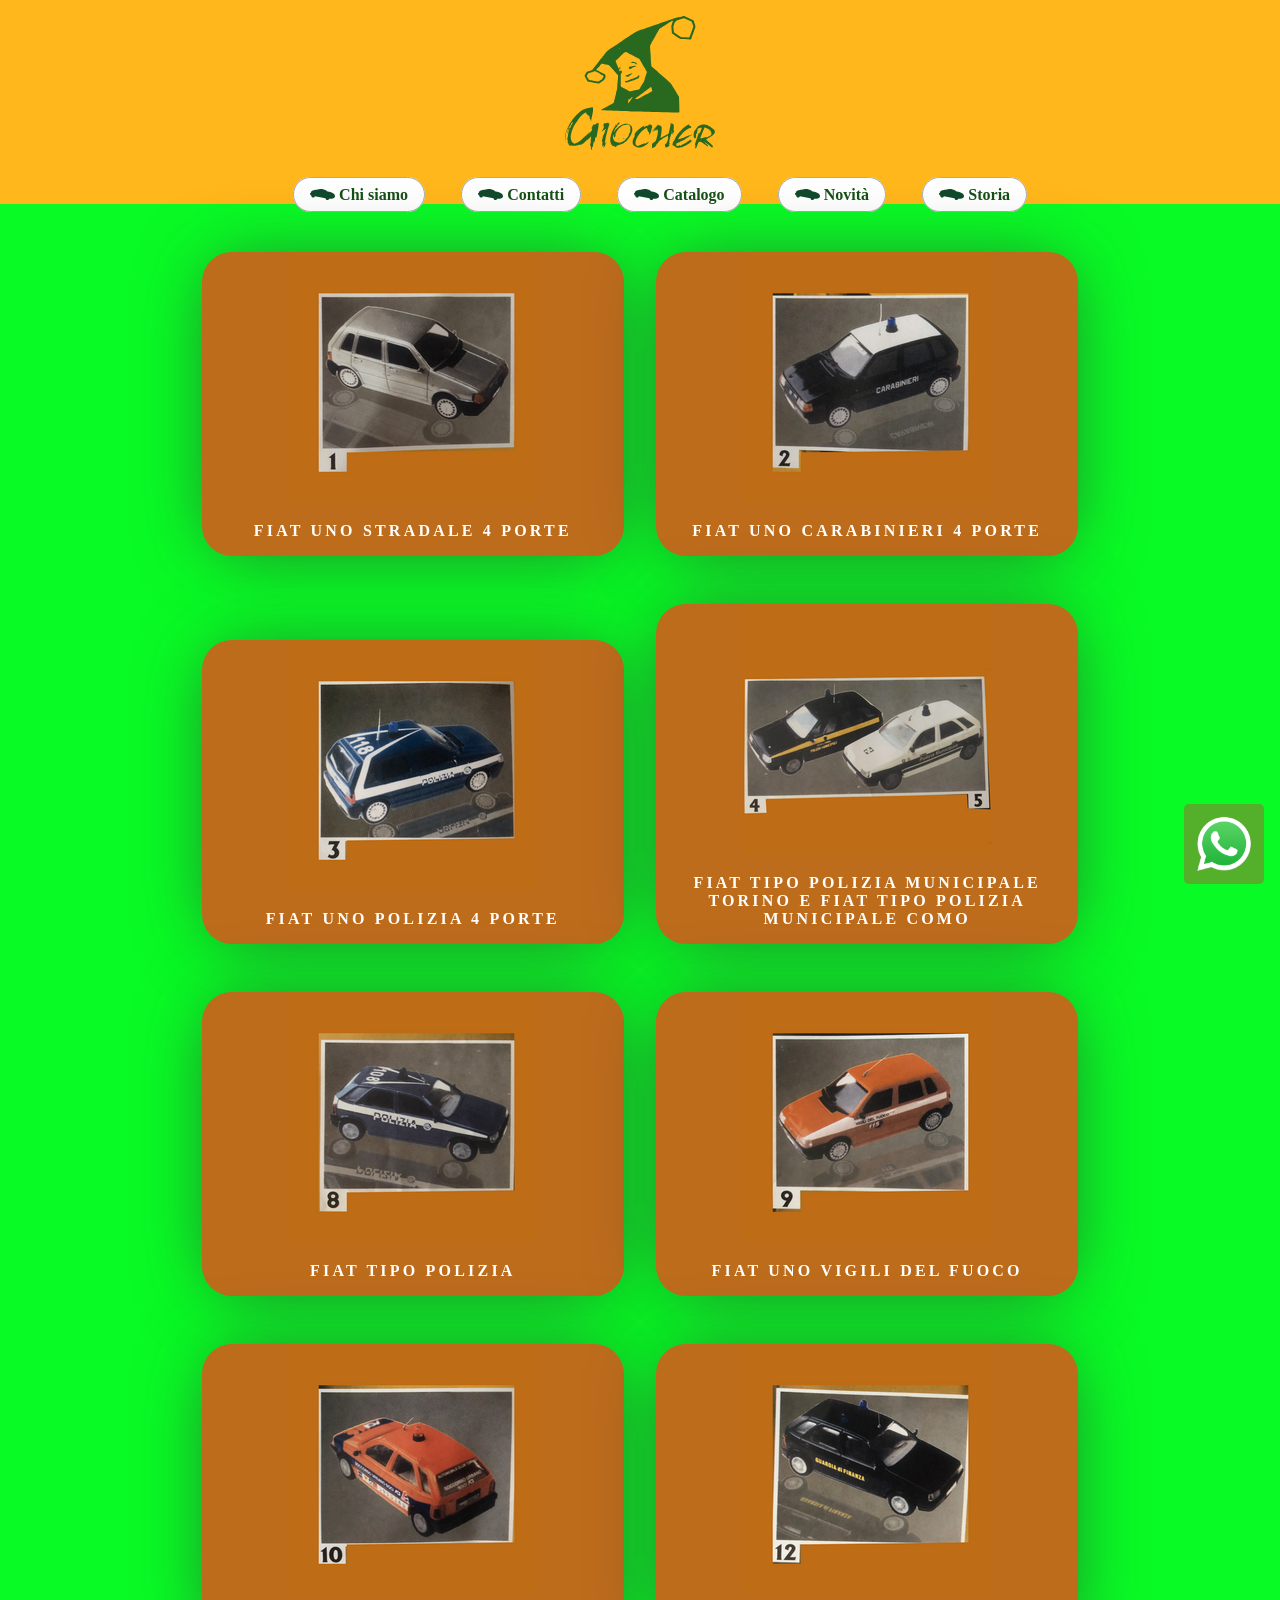
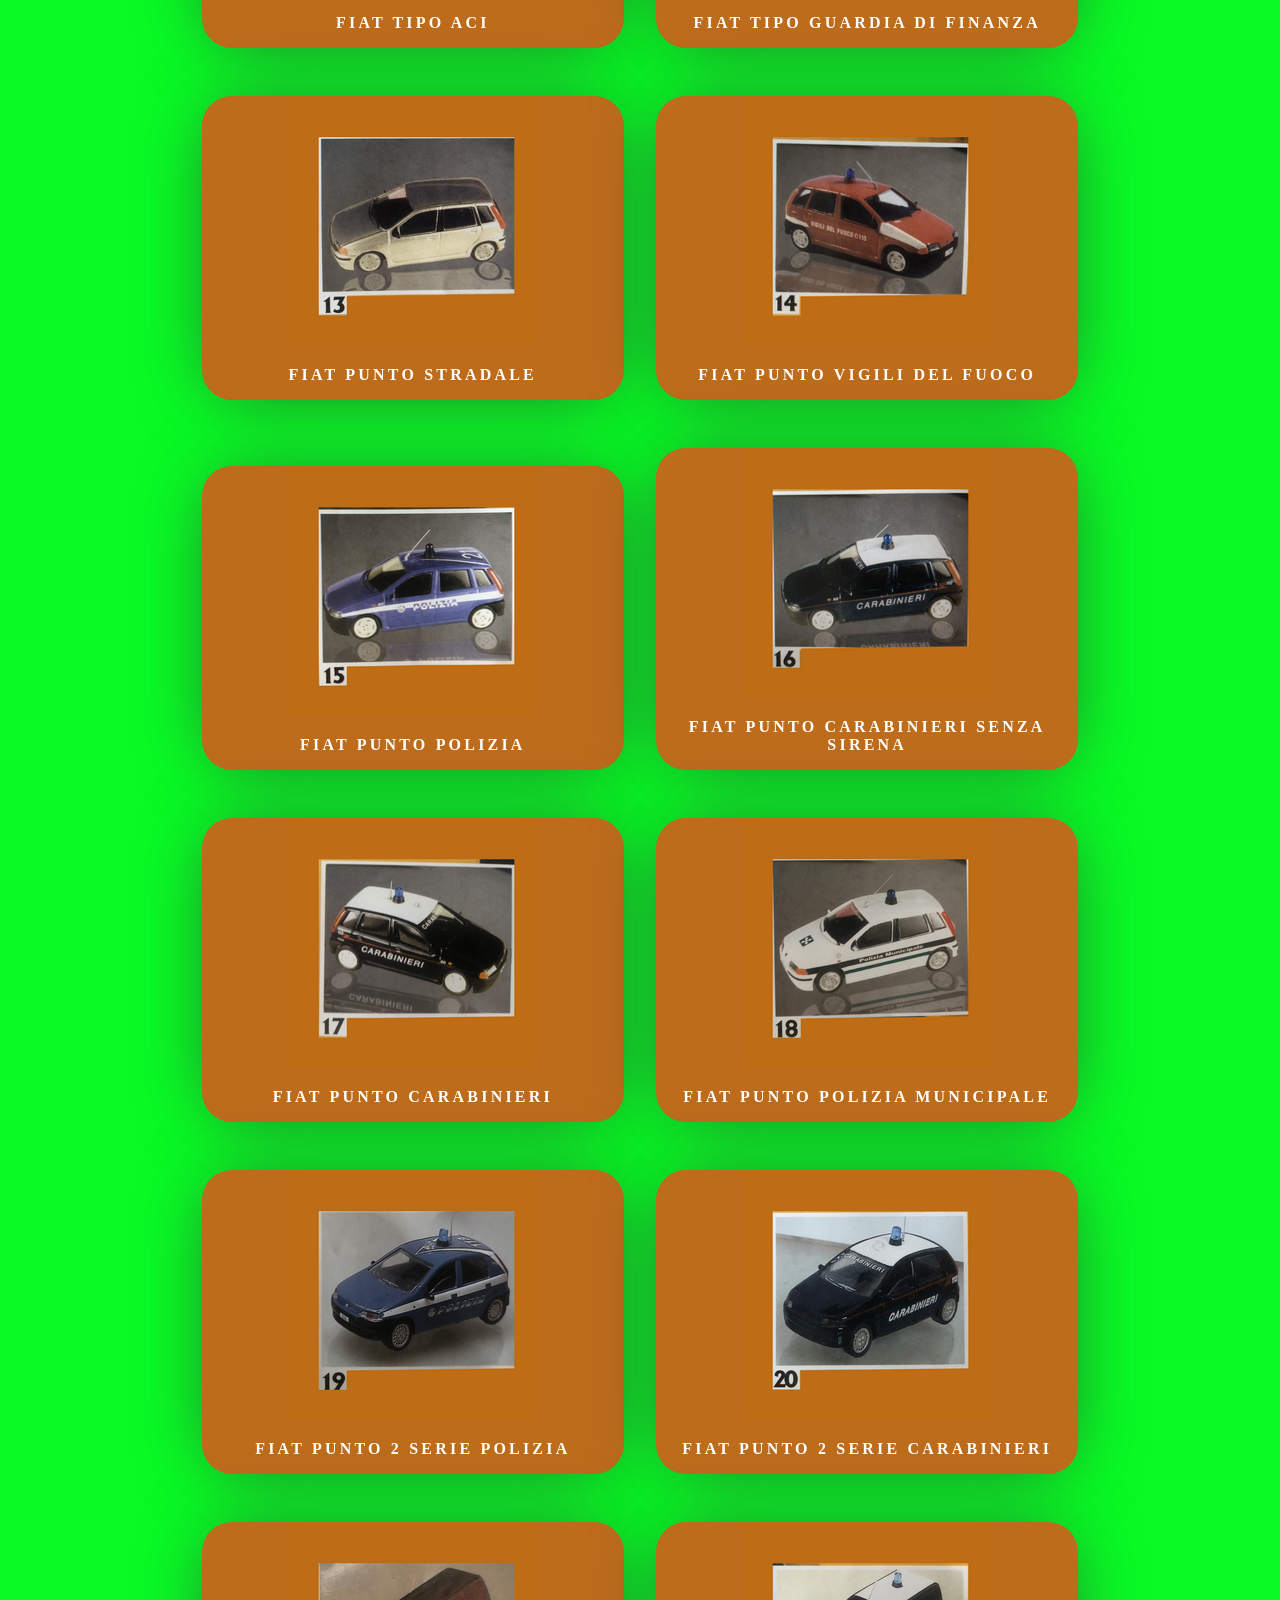
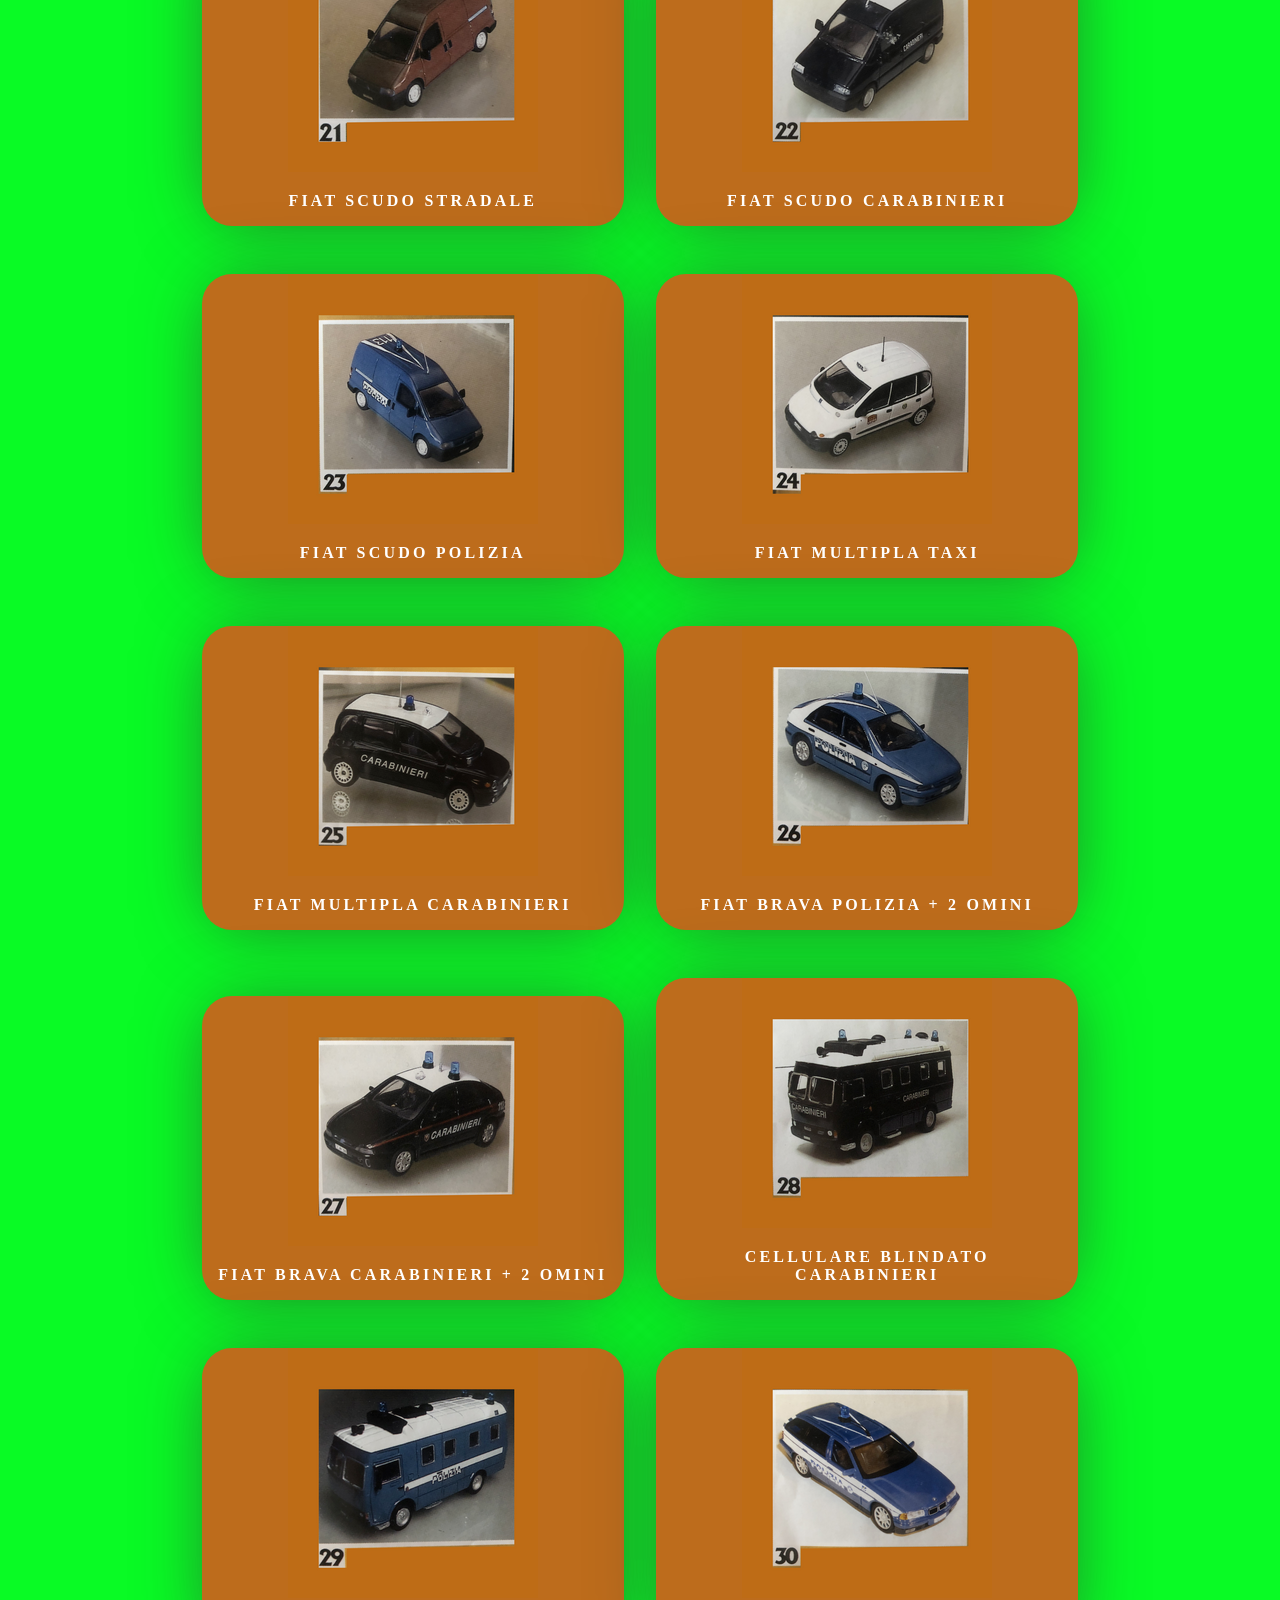
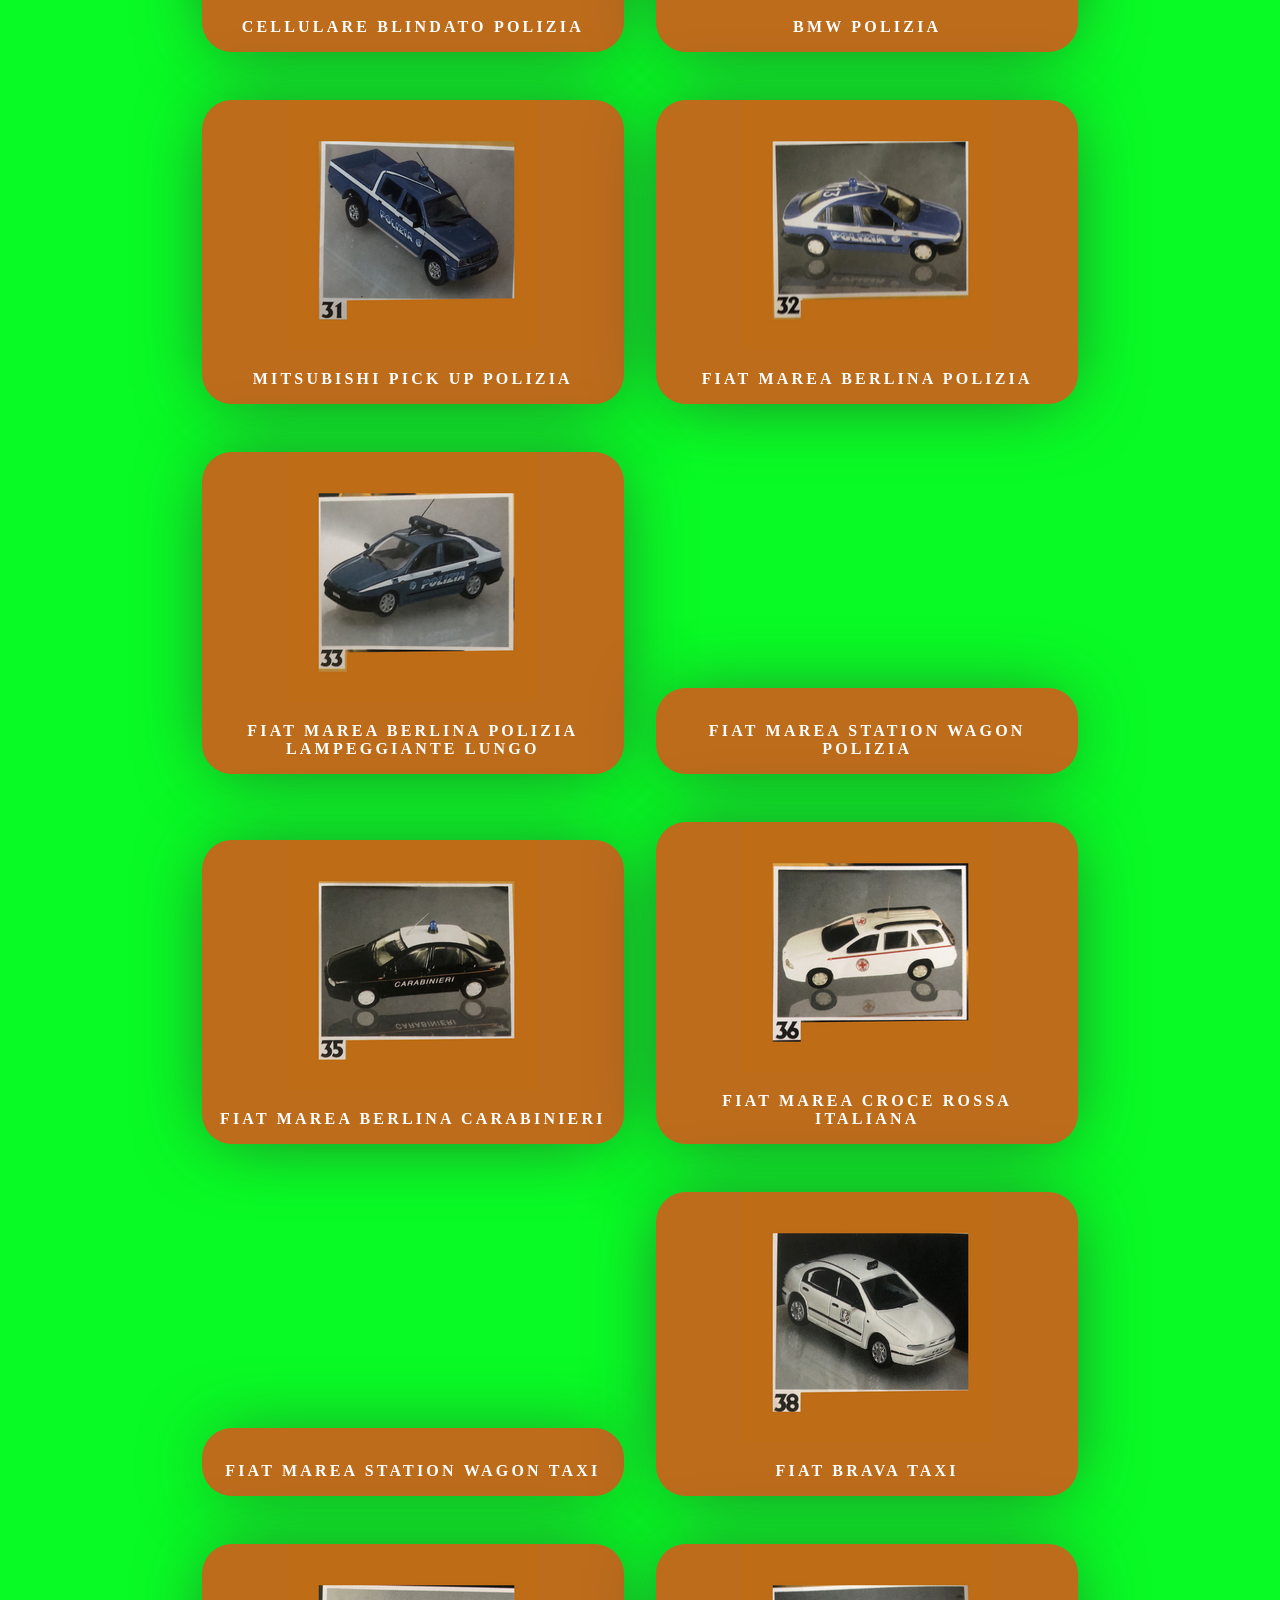
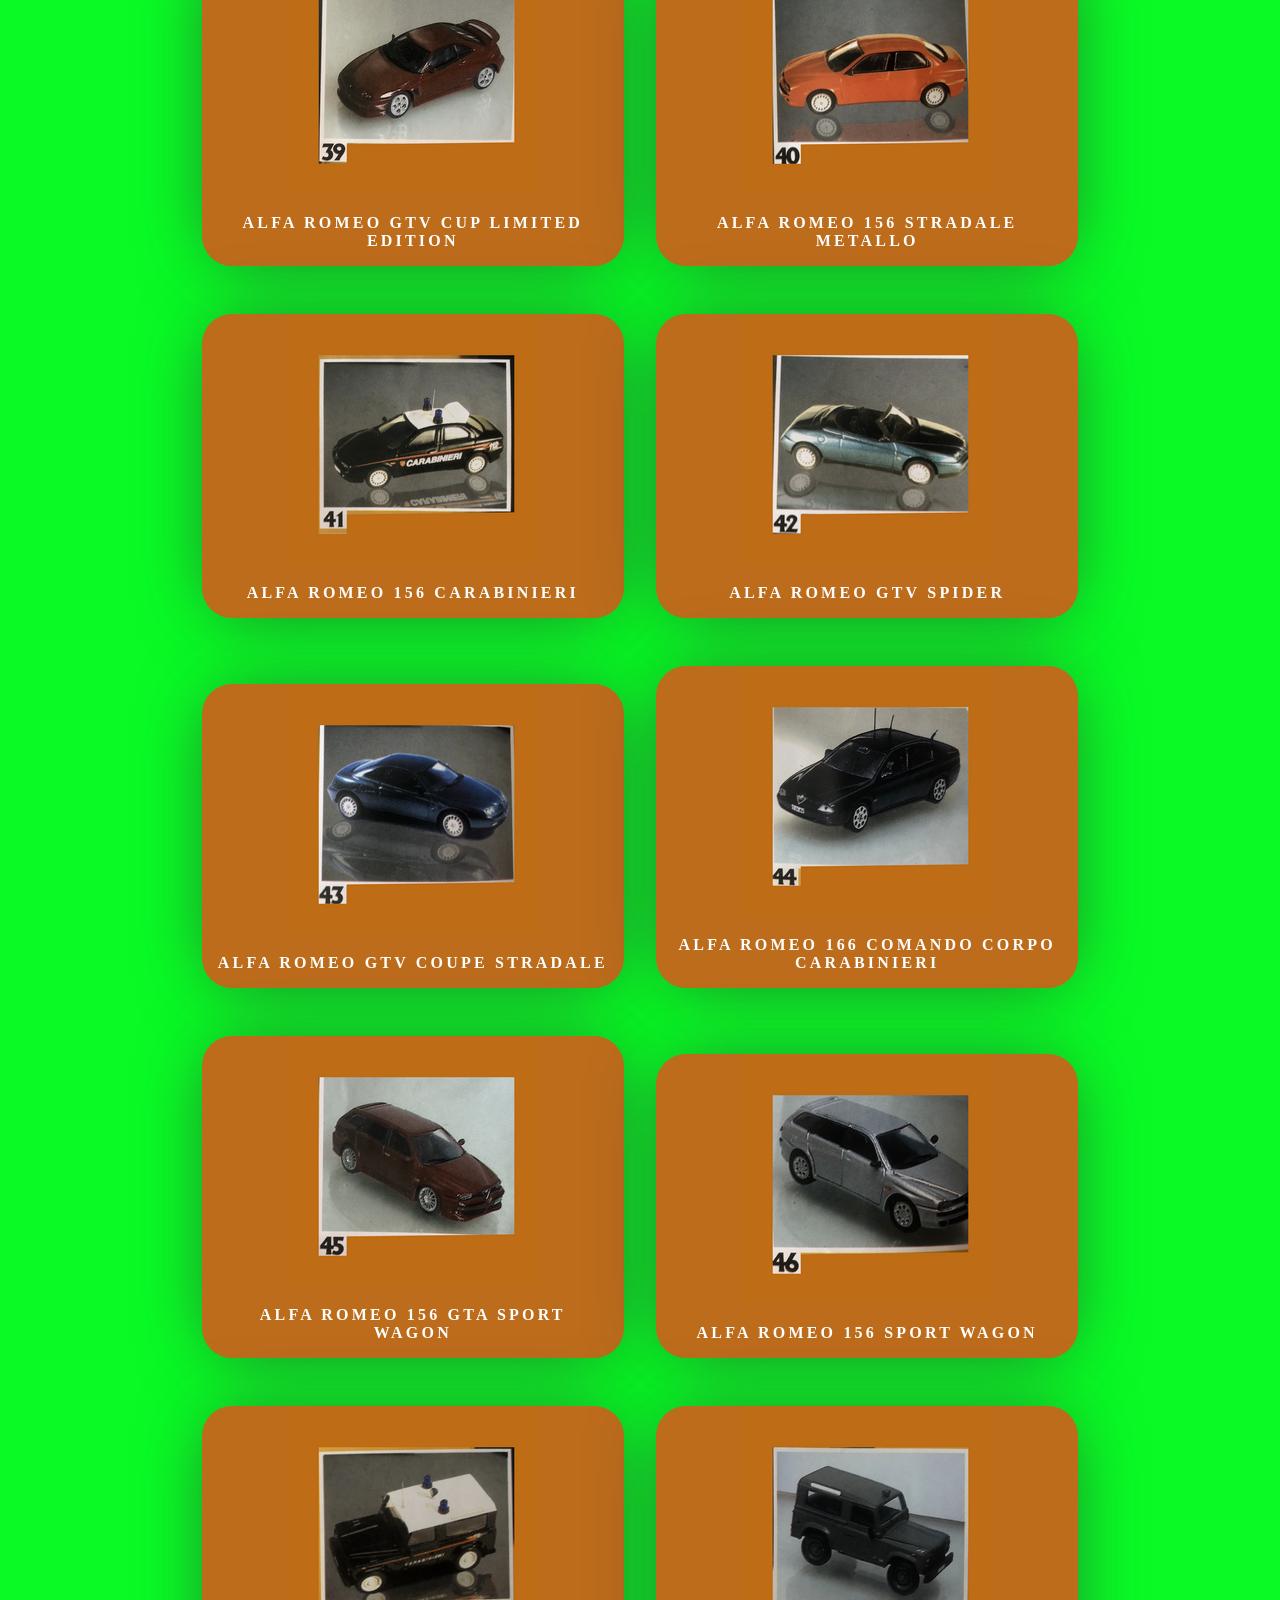
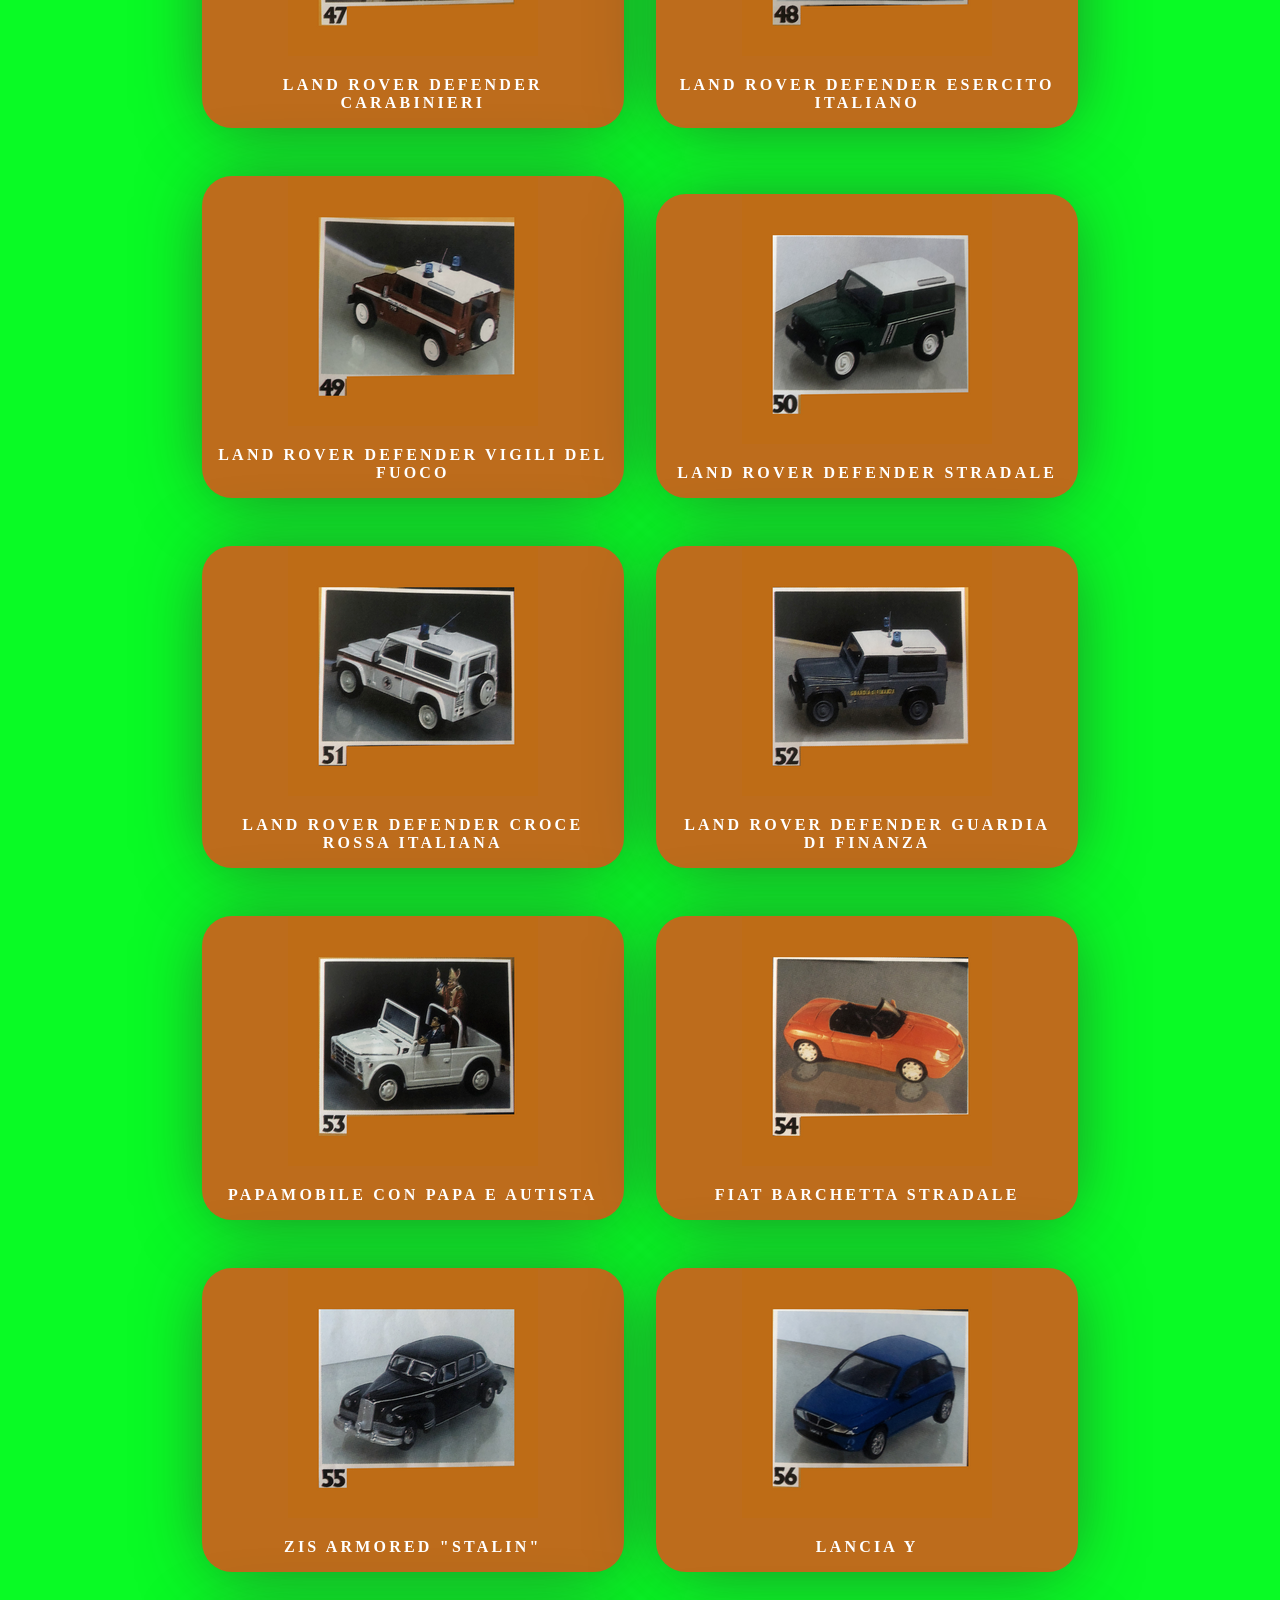
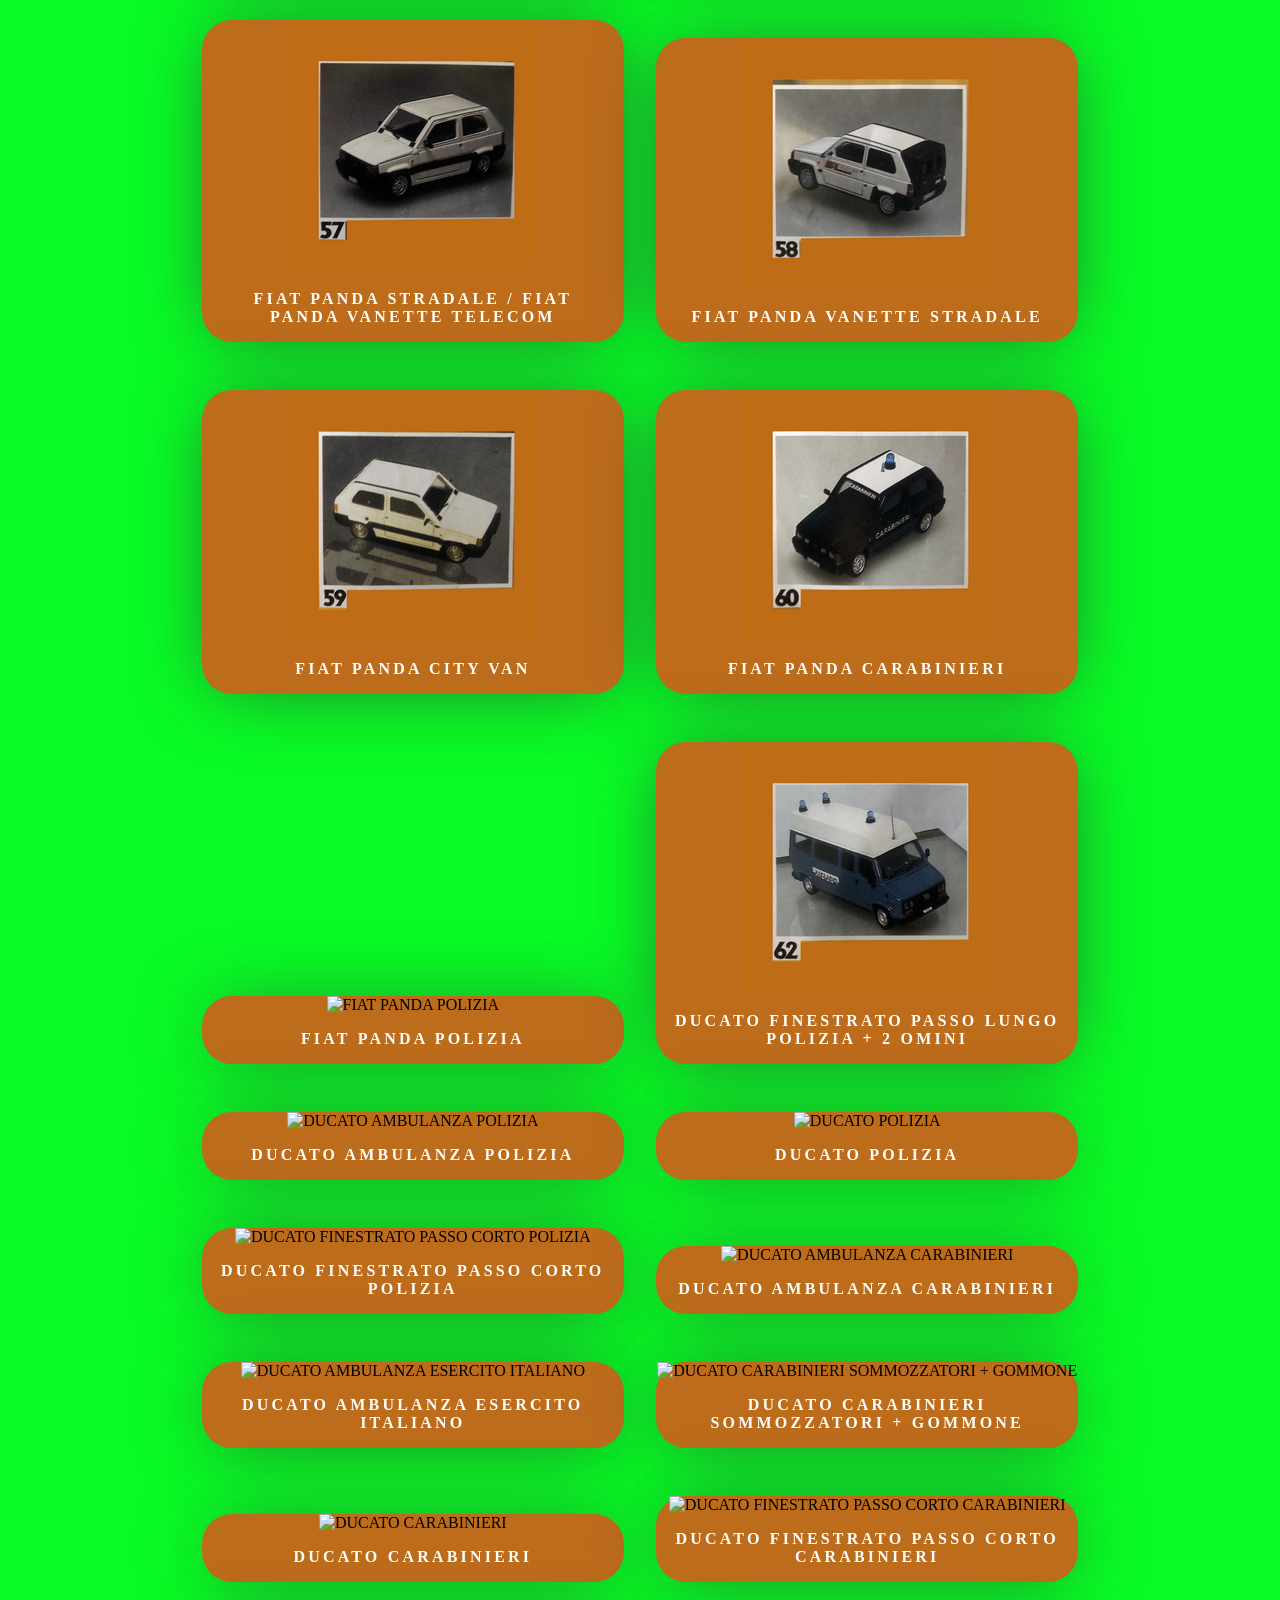
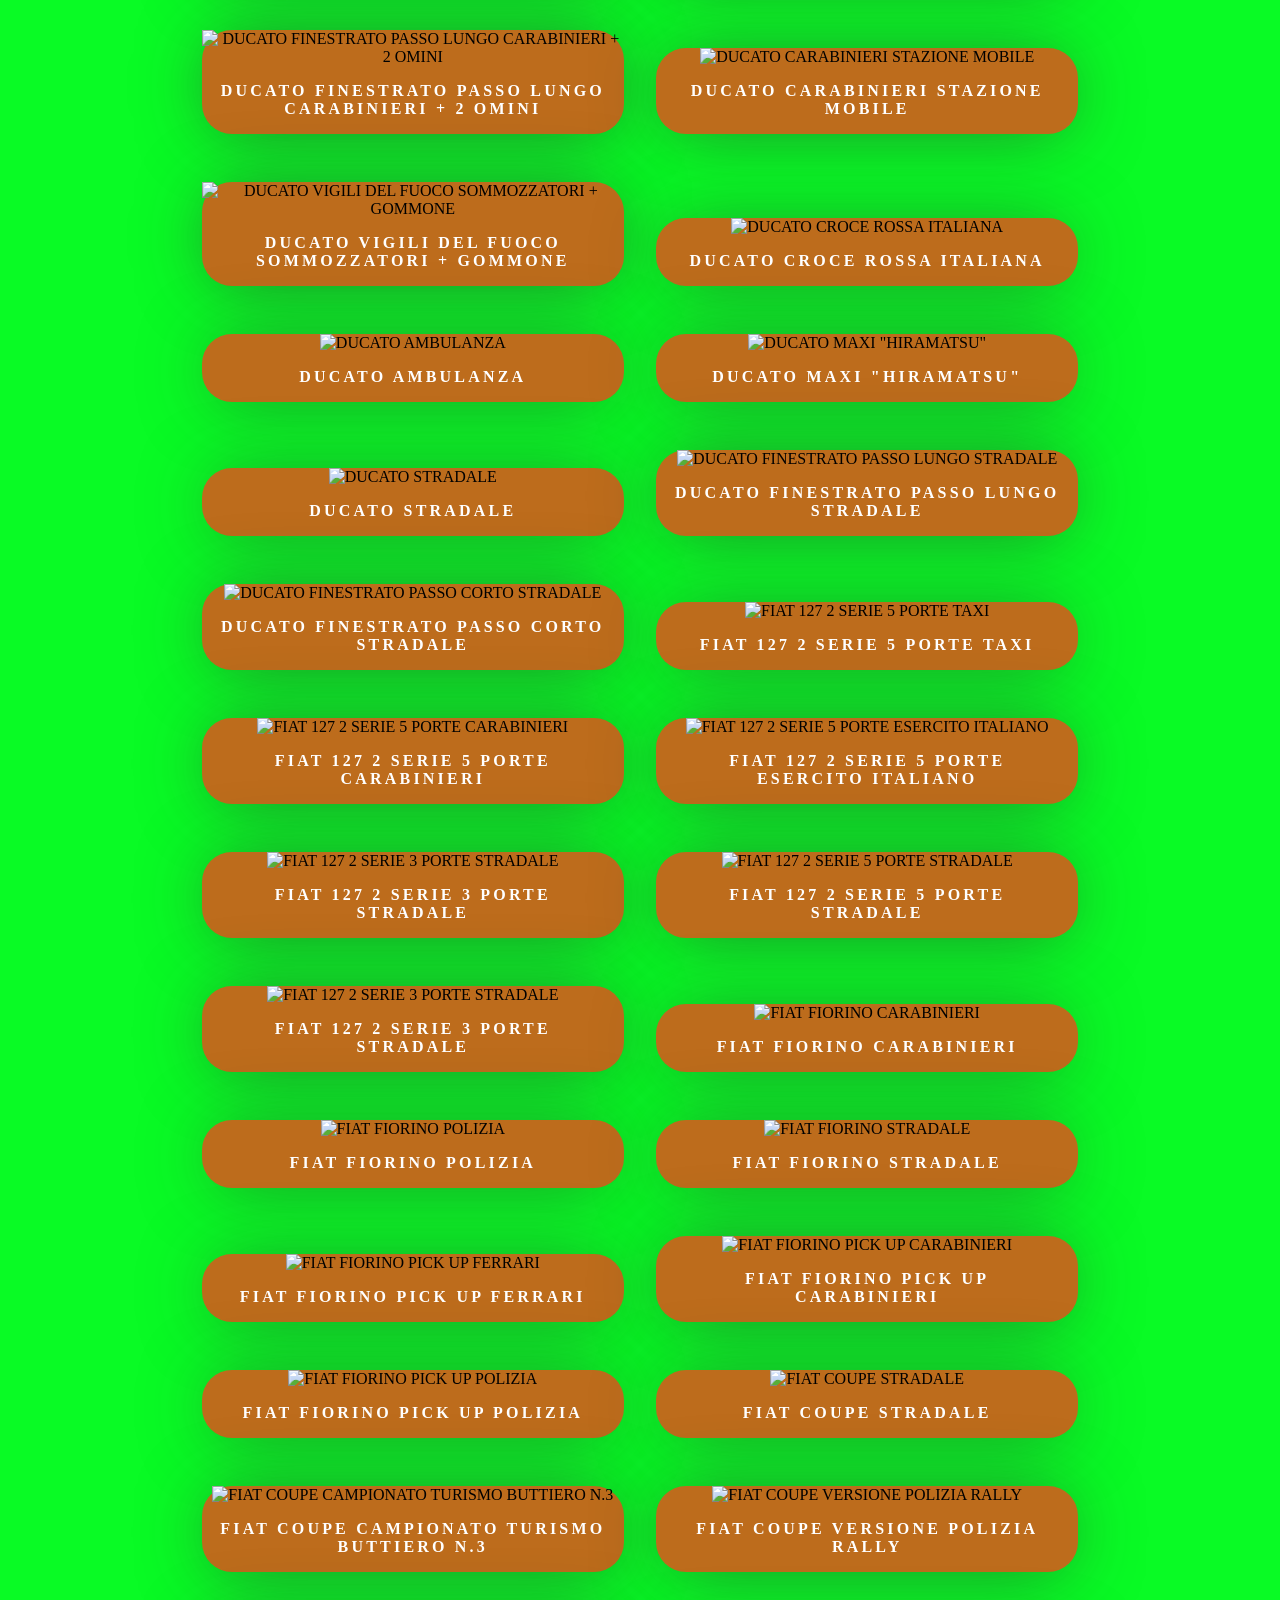
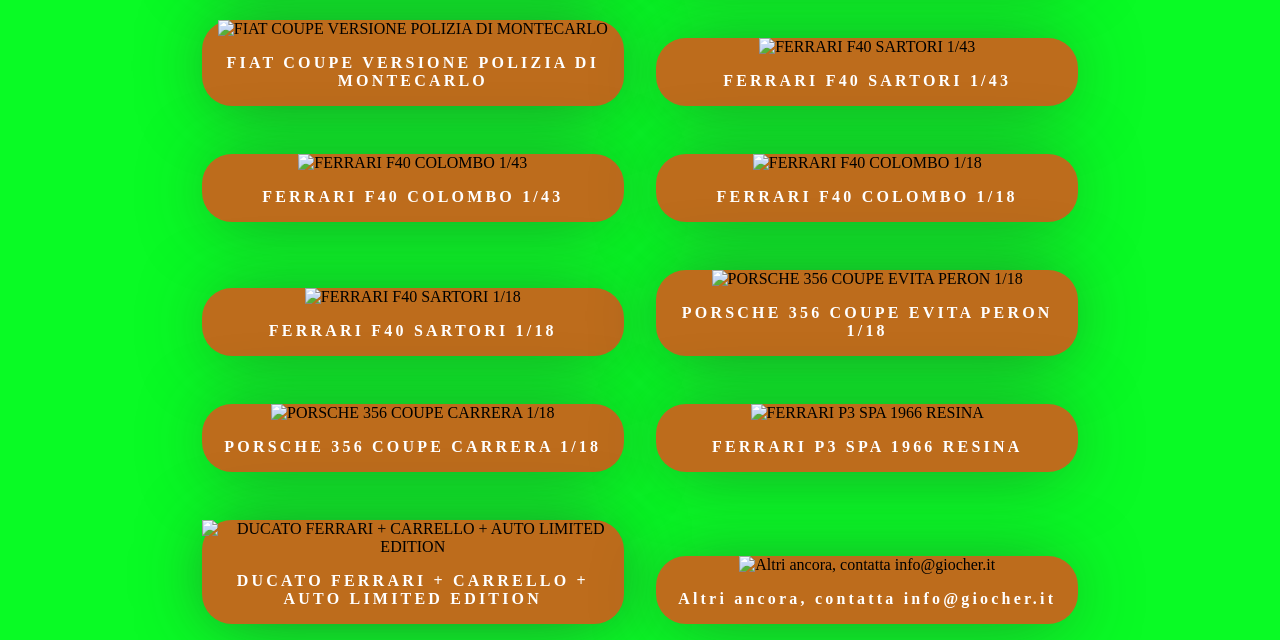
==== cars.html @ 11258022 "Init" ====
<!DOCTYPE html>
<html lang="en">
    <head>
        <meta charset="UTF-8">
        <meta name="viewport" content="width=device-width, initial-scale=1.0">
        <link rel="icon" href="./images/car.svg" type="image/x-icon" />
        <script
            src="https://ajax.googleapis.com/ajax/libs/jquery/3.6.0/jquery.min.js"></script>
        <link rel="stylesheet" href="./css/load.css">
        <link rel="stylesheet" href="./css/style.css">
        <link rel="stylesheet" href="./css/mobile.css">
        <title>Product</title>
        <style>
        body { margin: 0; background-color: rgb(9, 251, 37); text-align: center; }
        #test { height:80px; width:80px; position:fixed; background-color:rgb(84,175,42); border-radius:5px; right:1em; bottom:1em; }
        .img-w { width:80px; height:80px; }
        .align-center { text-align:center; margin:0 auto; }
        .container-product { 
            border-radius:30px; 
            width:33%; 
            display:inline-block; 
            background-color:#bd6c1c; 
            margin: 1em;
            margin-top:2em; box-shadow:0px 3px 75px -14px rgba(51,51,51,0.75); }
        .product { width:250px; }
        .title-product { display:block; color:white; font-weight:bold; padding:1em; letter-spacing:0.2em; }
        @media(max-width:900px) { .container-product { width:80%; overflow:hidden; } }
    </style>
    </head>
    <body id="body">

        <div id="test"><img class="img-w"
                src="./images/WhatsApp-icon-PNG.png"></div>

        <div class="bg-load">
            <div class="align">
                <img class="carimage" src="./images/car.svg">
                <a class="descript-load">Caricamento..</a>
            </div>
        </div>

        <div class="mobile">
            <img class="mobile-logo" src="./images/logo.svg">
            <img class="mobileexit" id="mobilexit" src="./images/index.png">
            <div class="ul-list-mobile"><ul>
                    <a href="index.html" class="items-mobile"><li><img
                                src="./images/car.svg"> Chi siamo</li></a>
                    <a href="contact.html" class="items-mobile"><li><img
                                src="./images/car.svg"> Contatti</li></a>
                    <a href="cars.html" class="items-mobile"><li><img
                                src="./images/car.svg"> Catalogo</li></a>
                    <a href="novita.html" class="items-mobile"><li><img
                                src="./images/car.svg"> Novità</li></a>
                    <a href="cars.html" class="items-mobile"><li><img
                                src="./images/car.svg"> Storia</li></a>
                </ul></div>
        </div>

        <div class="header">
            <img class="logo" src="./images/logo.svg">
            <img class="menu" id="mobilemenu" src="./images/menu.svg">
            <div class="ul-list"><ul>
                    <a href="index.html" class="items"><img
                            src="./images/car.svg"> Chi siamo</a>
                    <a href="contact.html" class="items"><li><img
                                src="./images/car.svg"> Contatti</li></a>
                    <a href="cars.html" class="items"><li><img
                                src="./images/car.svg"> Catalogo</li></a>
                    <a href="novita.html" class="items"><li><img
                                src="./images/car.svg"> Novità</li></a>
                    <a href="storia.html" class="items"><li><img
                                src="./images/car.svg"> Storia</li></a>
                </ul></div>
        </div>

        <div class="align-center" id="innerqui">
            <script src="./js/cars.js"></script>
        </div>

        <script src="./js/load.js"></script>
    </body>
</html>
---- css/load.css ----
body {
    margin: 0;
}

.bg-load {
    width: 100%;
    height: 100vh;
    overflow: hidden;
    position: absolute;
    z-index: 3;
    background-color: white;
}

.align {
    position: absolute;
    left: 50%;
    top: 50%;
    transform: translate(-50%,-50%);
}



.carimage {
    width: 50px;
    display: block;
    animation: carmoviment 6s infinite;

}
@keyframes carmoviment {
    0% {
        margin-left: 0%;
    }
    50% {
        margin-left: 80%;
    }      
    99% {
        transform: scaleX(-0.5);
    }

    100% {
        margin-left: 0%;
    }
}
.descript-load {
    display: block;
    margin: 1em;
    border-bottom: 2px solid green;
    padding: 1em;
    letter-spacing: 0.6em;
}
---- css/style.css ----
.header {
    text-align: center;
    background-color: rgb(255, 183, 27);
}

.logo {
    padding: 1em;
    width: 150px;
}

ul li {
    display: inline-block;
}

.items {
    text-decoration: none;
    color: black;
    border: 1px solid rgb(170, 168, 168);
    padding: 0.5em;
    border-radius: 50px;
    margin: 1em;
    padding-left: 1em;
    padding-right: 1em;
    background-color: white;
    font-weight: bold;
    z-index: 2;
    color: rgb(23, 80, 23);
}

.menu {
    float: right;
    width: 100px;
    padding: 2.5em;
    display: none;
}

@media only screen and (max-width: 956px) {
    .items {
        display: none;
    }

    .header {
        text-align: left;
    }

    .menu {
        display: block;
    }

    .mobile {
        background-color: #ffffff;
        height: 100%;
        width: 70%;
        z-index: 99;
        position: absolute;
        opacity: 0%;
        overflow: hidden;
        transition: all 1s;


    }


}


.container {
    width: 100%;
    height: 500px;
    margin-left: auto;
    margin-right: auto;

}


.text-container-title2 {
    width: 40%;
    margin-top: 2em;
    display: inline-block;
    float: right;
    margin-right: 2.5em;
}

@media only screen and (max-width: 756px) {
    .text-container-title2 {
        width: 40%;
        margin-top: 2em;
        display: inline-block;
        float: right;
        margin-right: 2.5em;
        position: absolute;
    }



}



.image-container {
    width: 50%;
    height: 500px;
    background-image: url("../images/jiliano.jpeg");
    background-color: rgb(163, 157, 157);
    background-size: cover;
    border-radius: 180px 90px 150px 0px;
    margin: 1em;
    margin-top: 2em;
    float: left;
}

.title-image-container {
    letter-spacing: 0.5em;
    font-weight: bold;
    display: block;
    margin-top: 2em;
    font-size: 2em;

}

.descrizione-image-container {
    letter-spacing: 0.02em;
    width: 40%;
    display: inline;

}

.contattaci {
    margin-top: 1em;
    font-size: 1em;
    background-color: rgb(220, 137, 59);
    color: white;
    margin-top: 2em;
    display: flex;
    width: 5em;
    padding: 1em;
    padding-left: 2em;
    padding-right: 2em;
    font-weight: bold;
    border-radius: 50px;

}







@media only screen and (max-width: 956px) {
    .image-container {
        display: block;
        width: 90%;
        margin-left: 5%;
        margin-right: 5%;

    }

    .text-container-title2 {
        display: block;
        width: 80%;
        float: left;
        position: relative;
        margin-left: 7%;
        padding-bottom: 5em;
    }
}


.textalign {
    text-align: center;
    width: 100%;

}

.title-storia {

    width: 100%;
    font-size: 5em;
    display: inline-block;
    color: rgb(243, 164, 18);
    text-align: center;
    font-weight: bold;
    text-transform: uppercase;
    margin-top: 0.7em;

}

.storiatesto {
    margin-left: auto;
    margin-right: auto;
    color: black;
    display: block;
    margin: 20%;
    margin-top: 0.5em;
}


#test {
    height: 80px;
    width: 80px;
    position: absolute;
    background-color: rgb(84, 175, 42);
    border-radius: 5px;
    right: 1em;
    bottom: 1em;
    position: fixed;
}

.img-w {
    width: 80px;
    height: 80px;
}
---- css/mobile.css ----
.mobile {
    background-color: #ffffff;
    height: 100%;
    width: 70%;
    z-index: 99;
    position: absolute;
    opacity: 0%;
    overflow: hidden;
    transition: all 1s;
    display: none;


}

@media only screen and (min-width: 956px) {
    .mobile {
        background-color: #ffffff;
        height: 100%;
        width: 70%;
        z-index: 99;
        position: absolute;
        opacity: 0%;
        overflow: hidden;
        transition: all 1s;
        display: none;
    }
}




.mobile-logo {
    margin-left: auto;
    margin-right: auto;
    text-align: center;
    width: 150px;
    margin: 1em;

}


.ul-list-mobile {
    display: block;
}

.items-mobile {
    display: block;
    font-size: 1.7em;
    margin-top: 1em;
    color: black;
}

.mobileexit {
    float: right;
    margin: 0.5em;
    width: 50px;
}
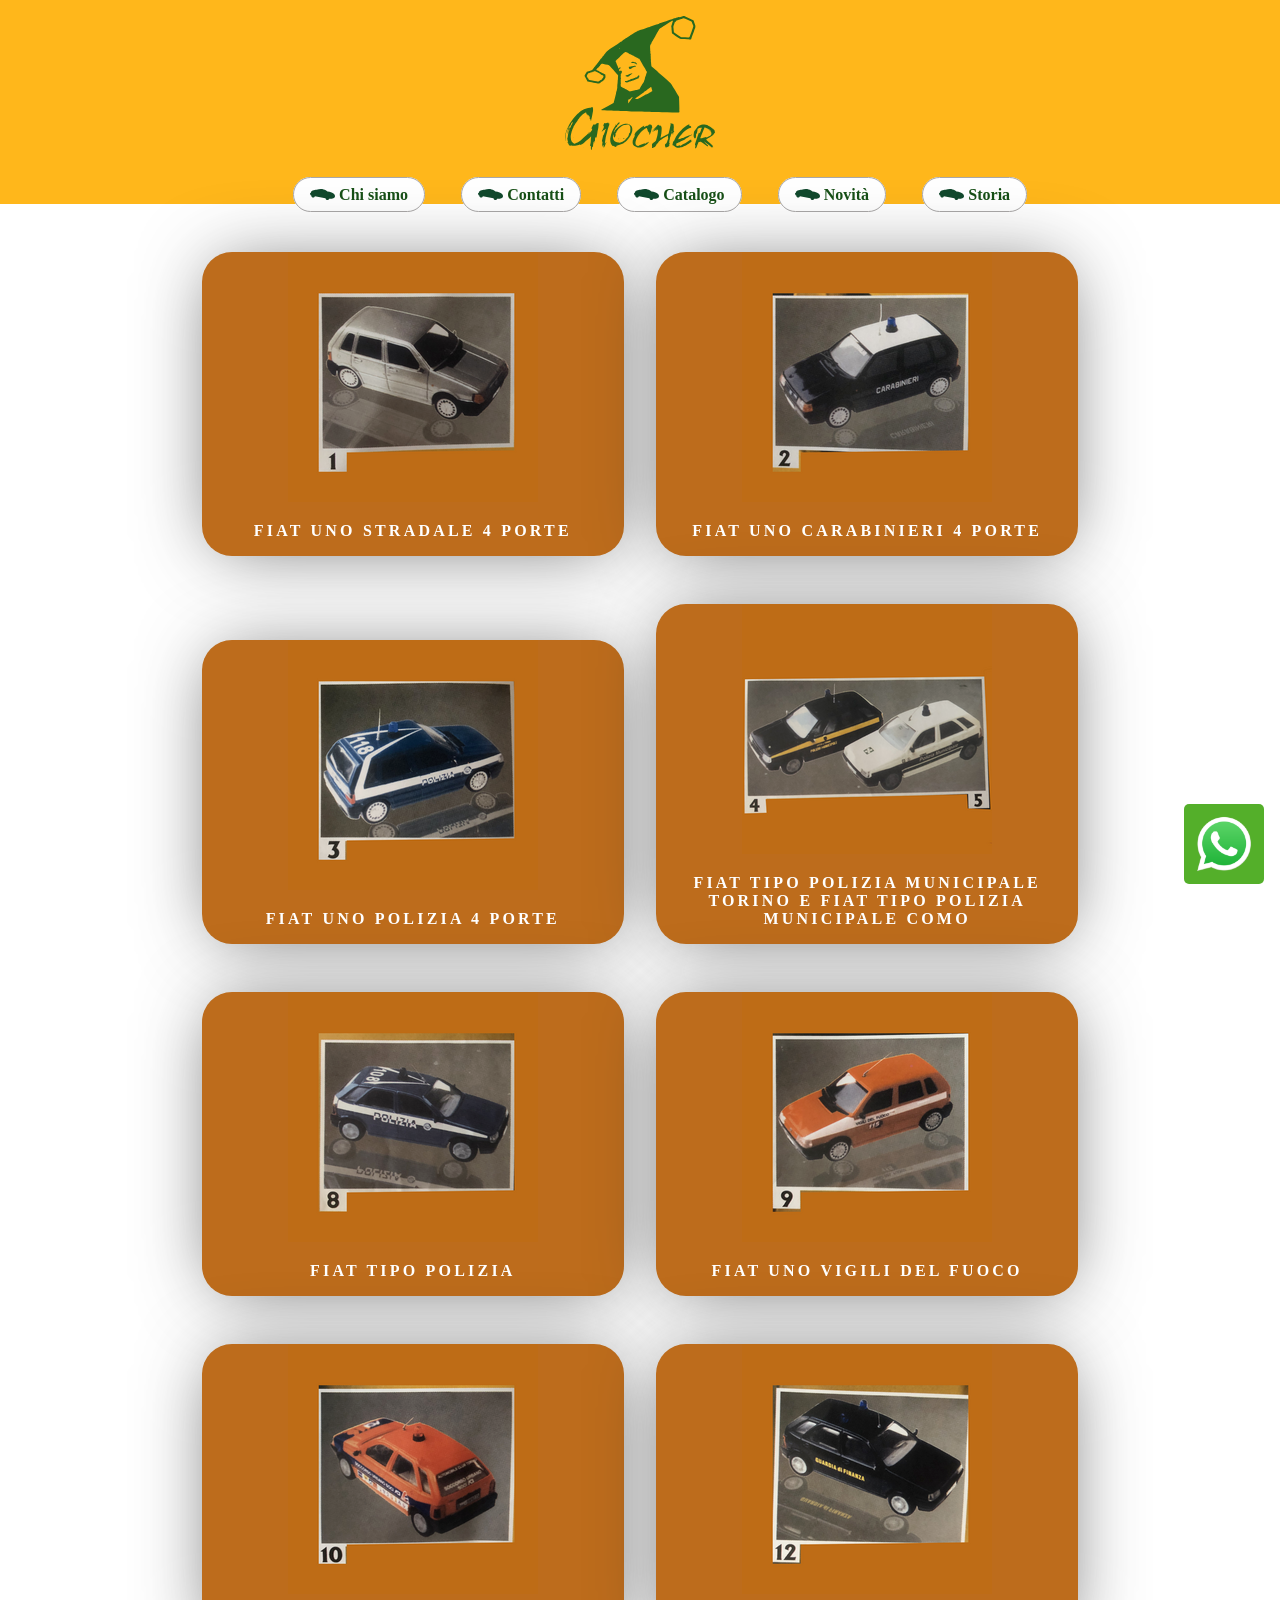
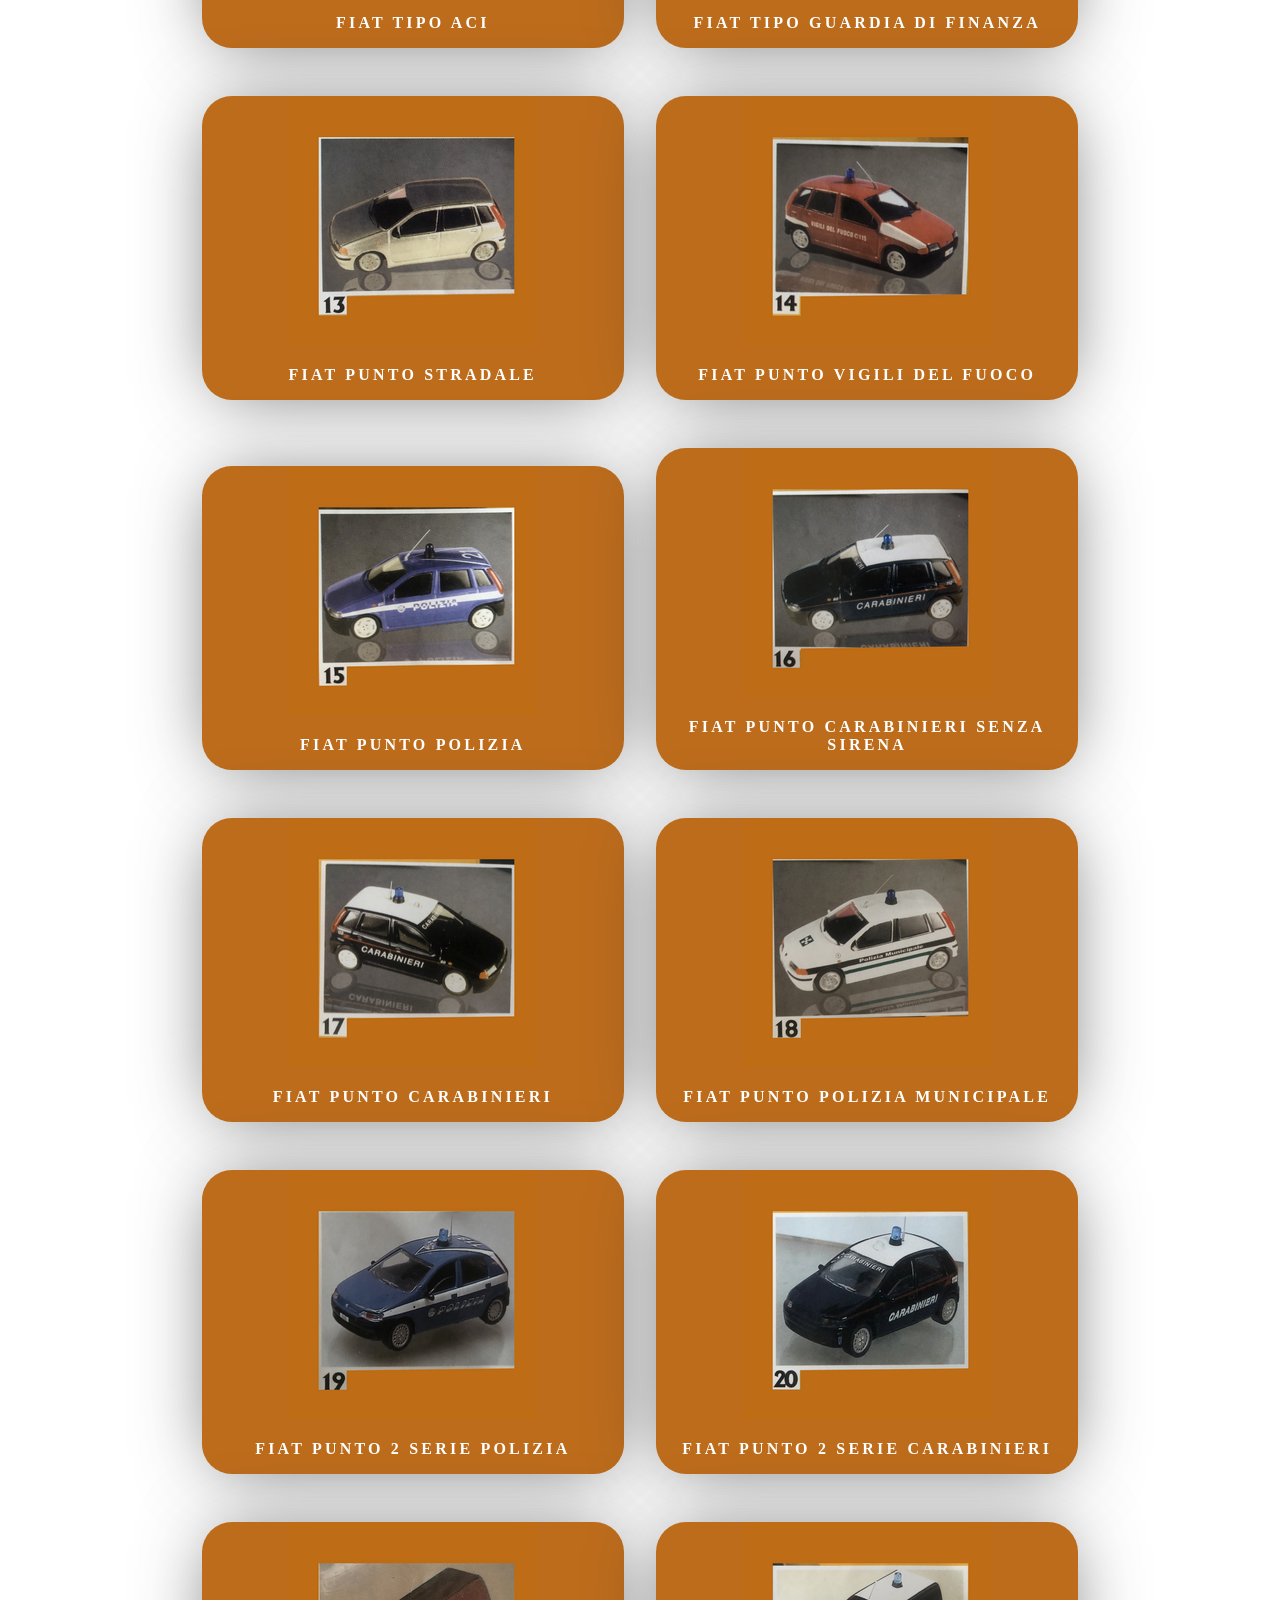
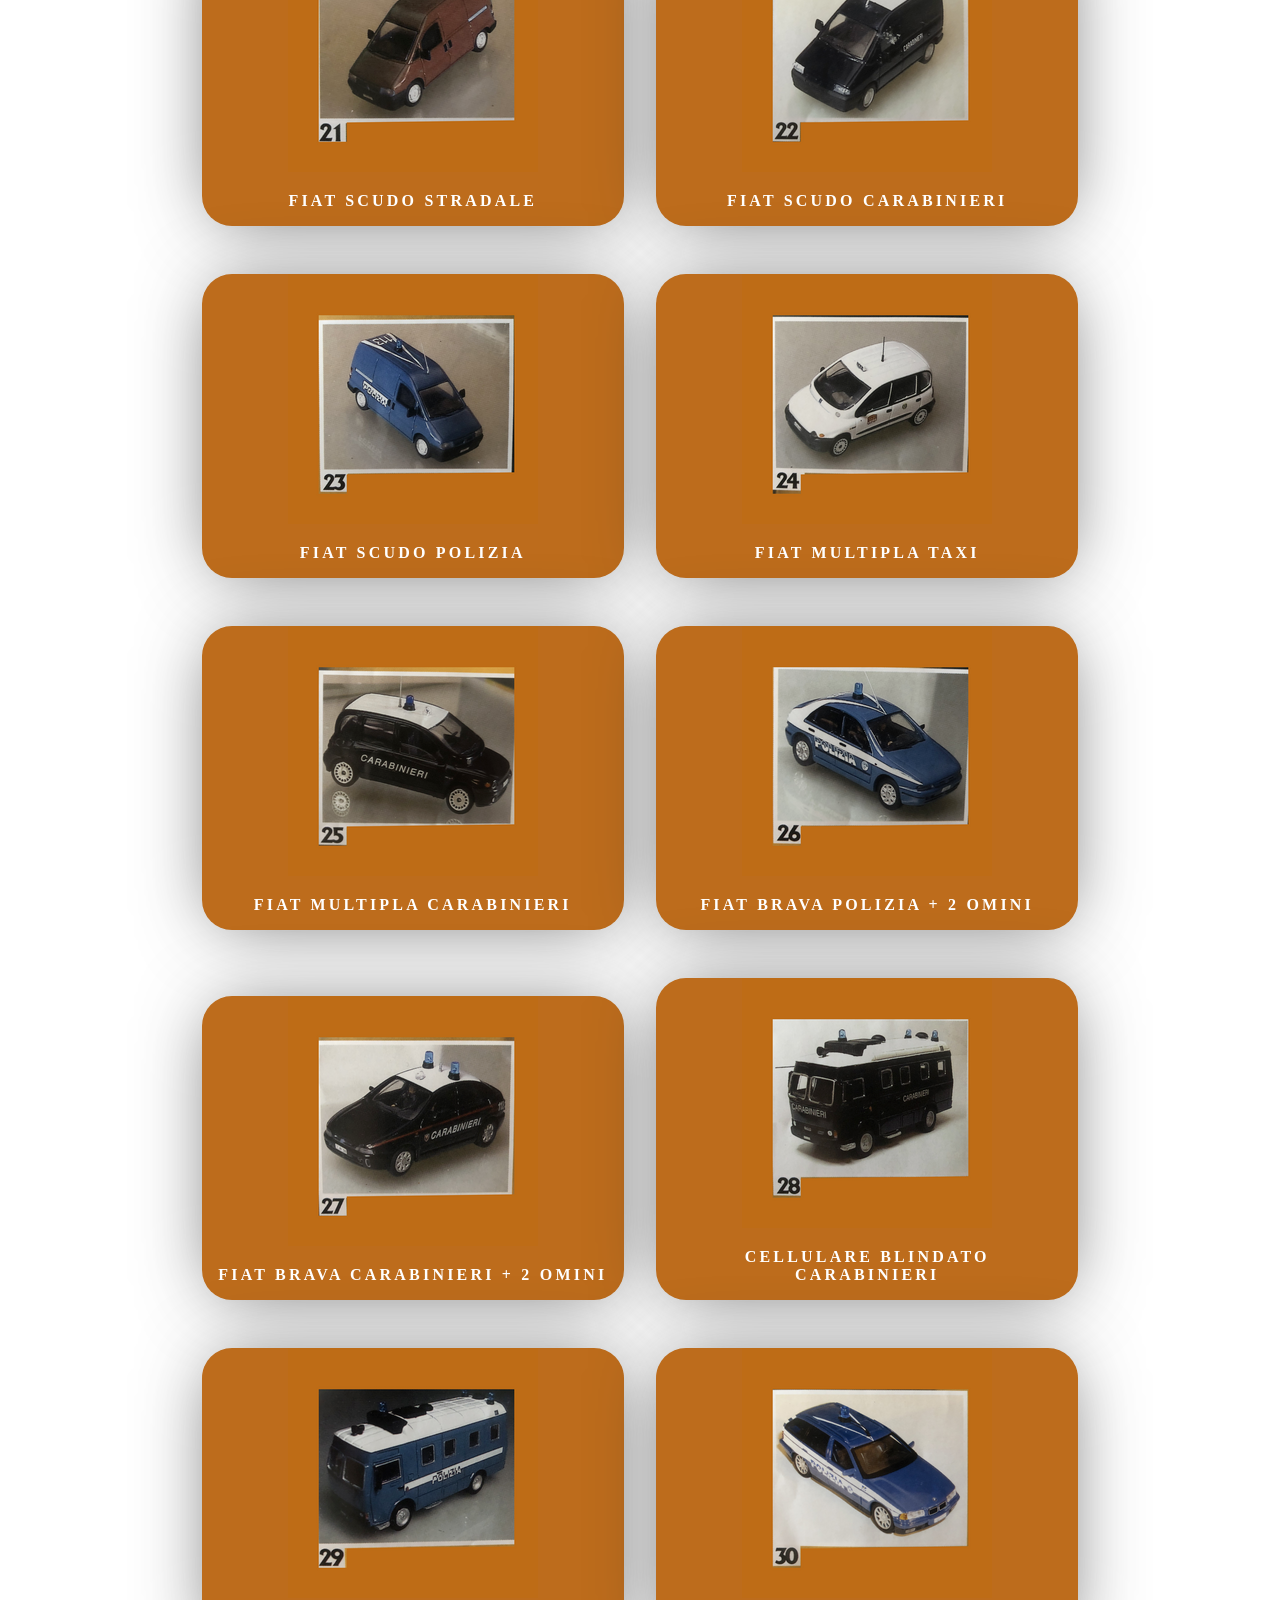
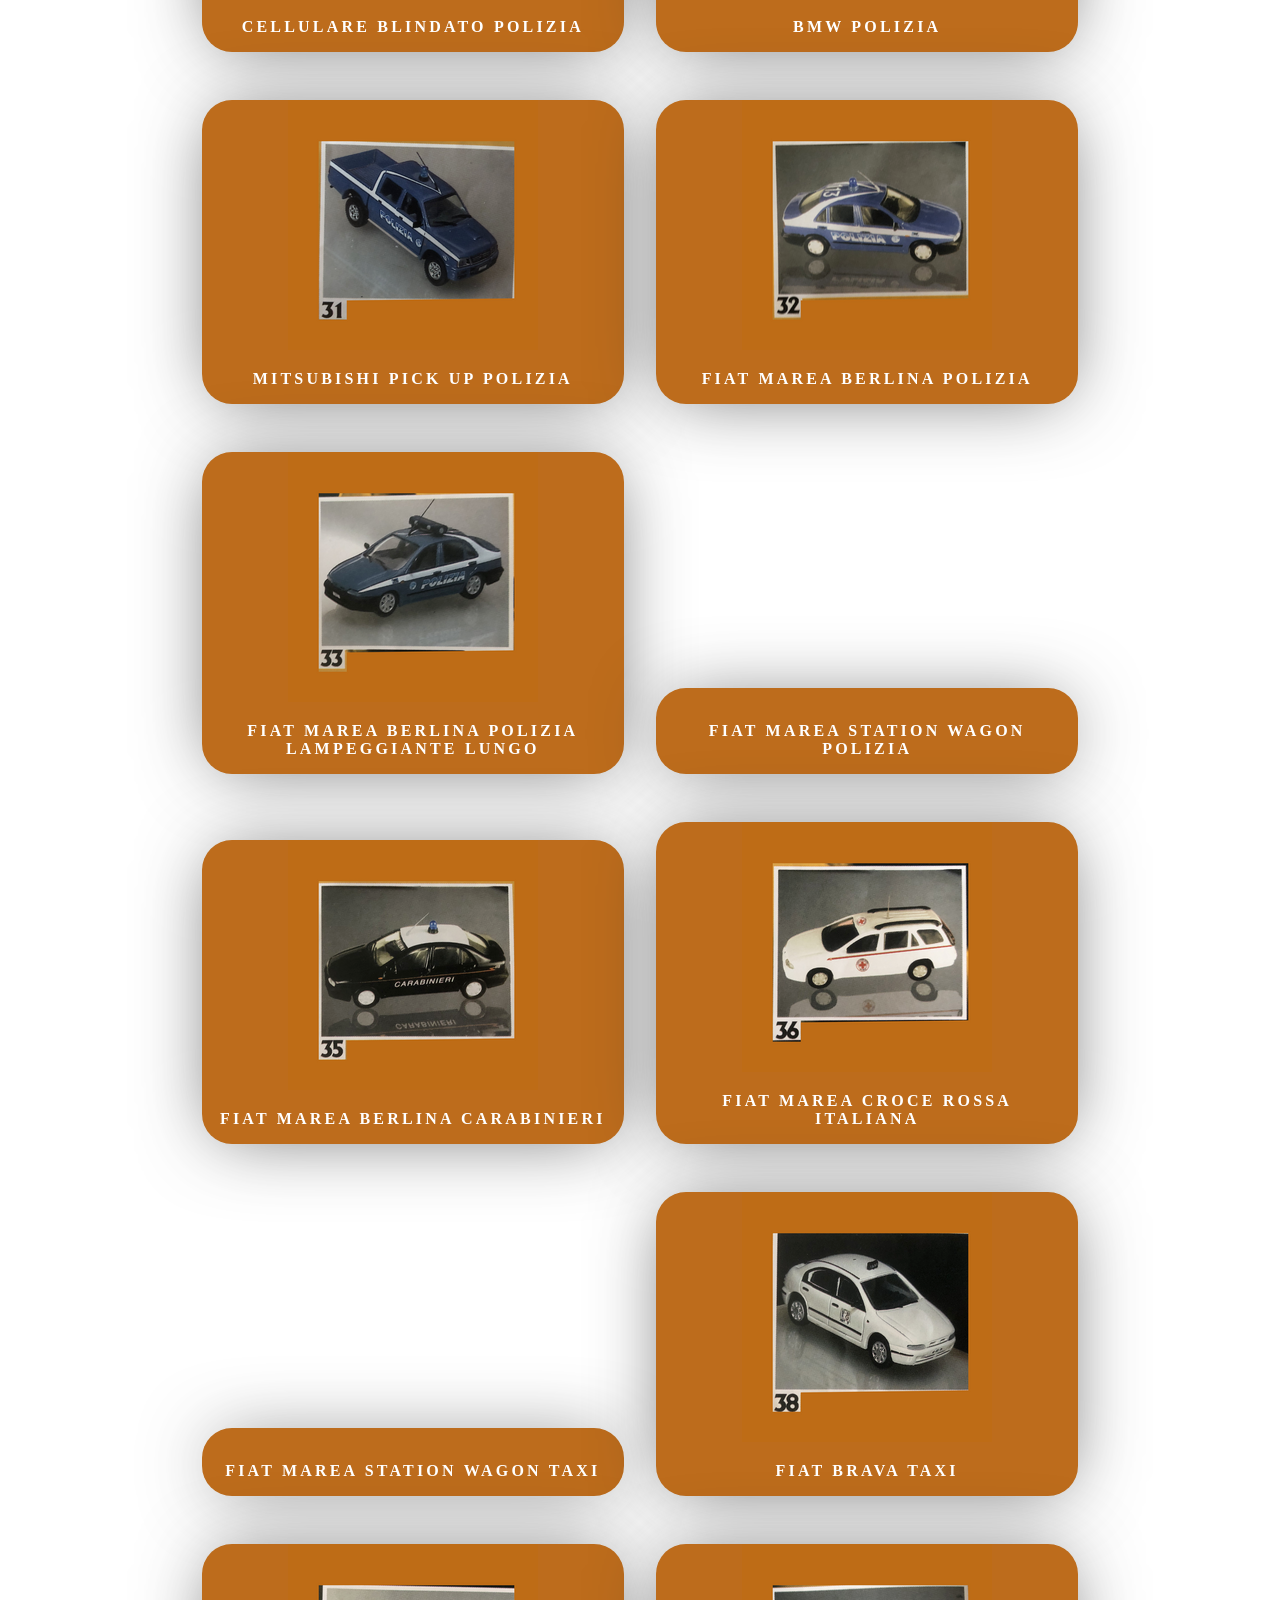
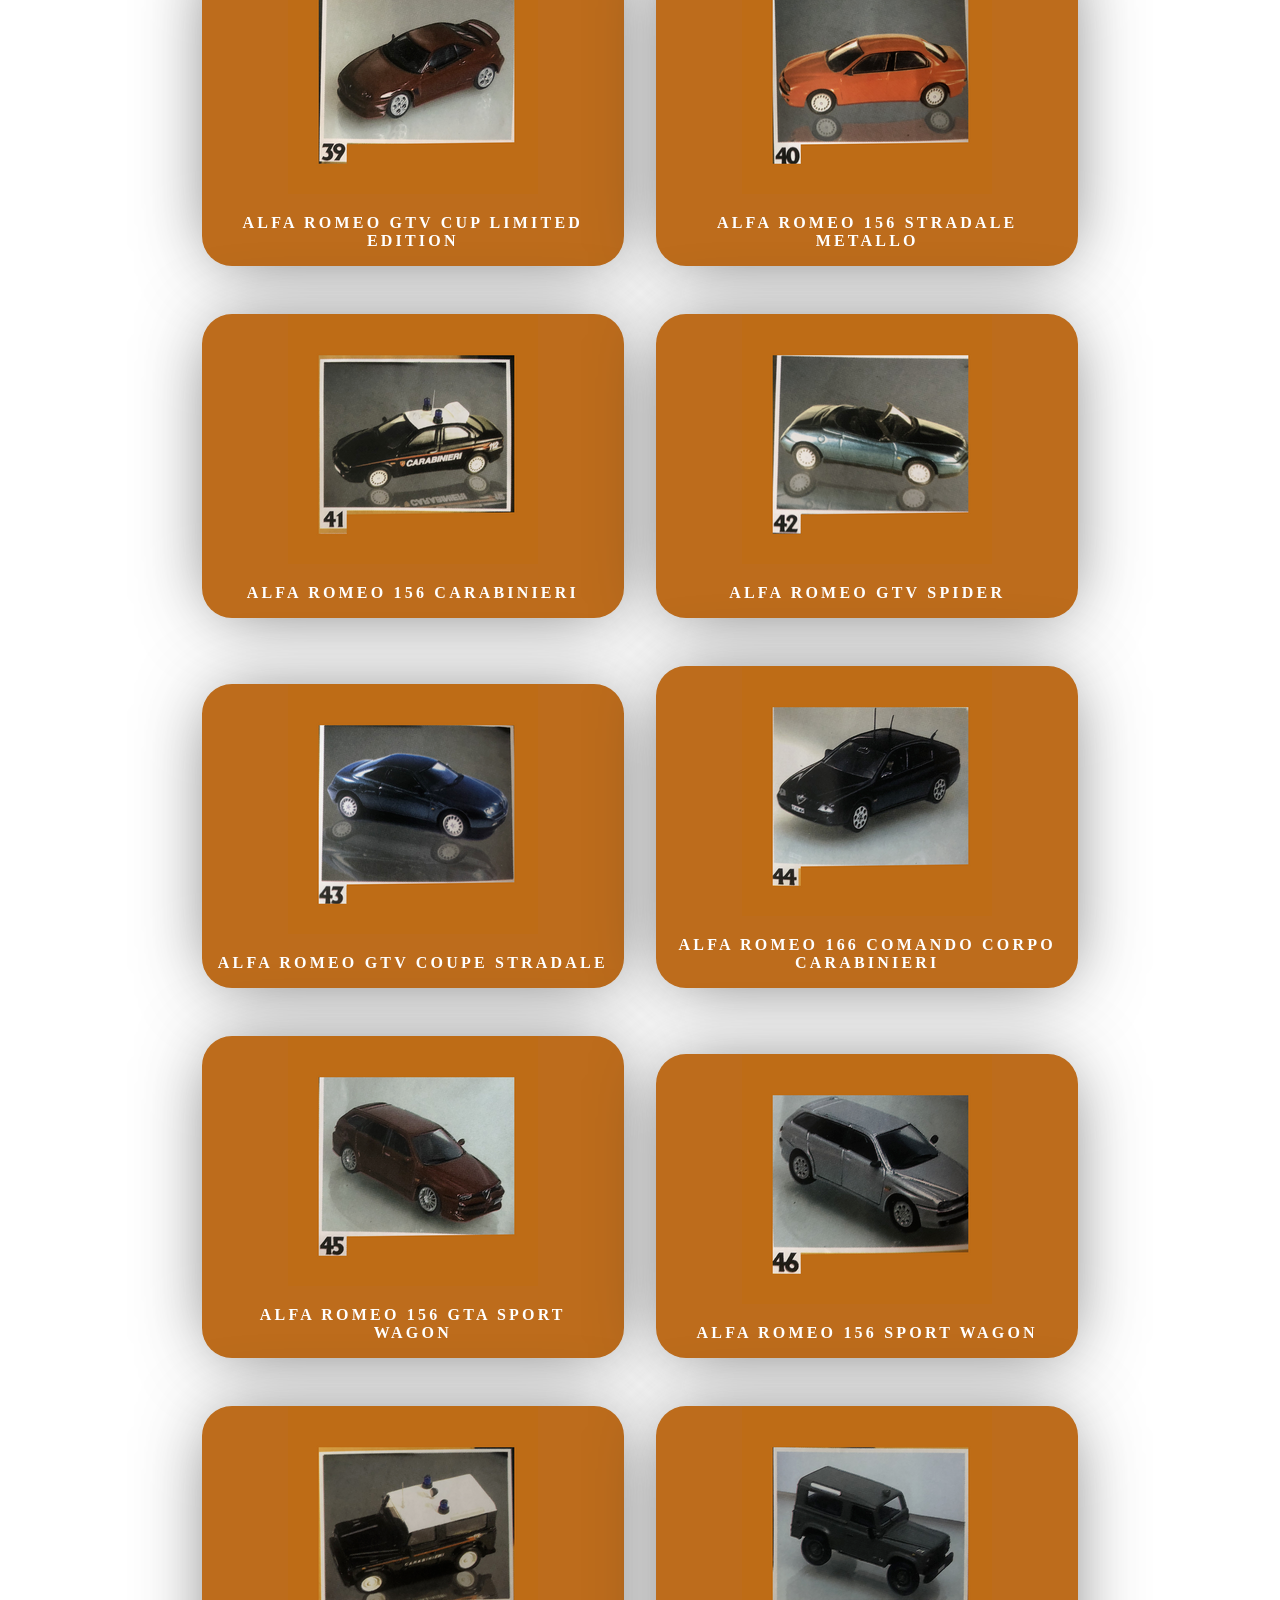
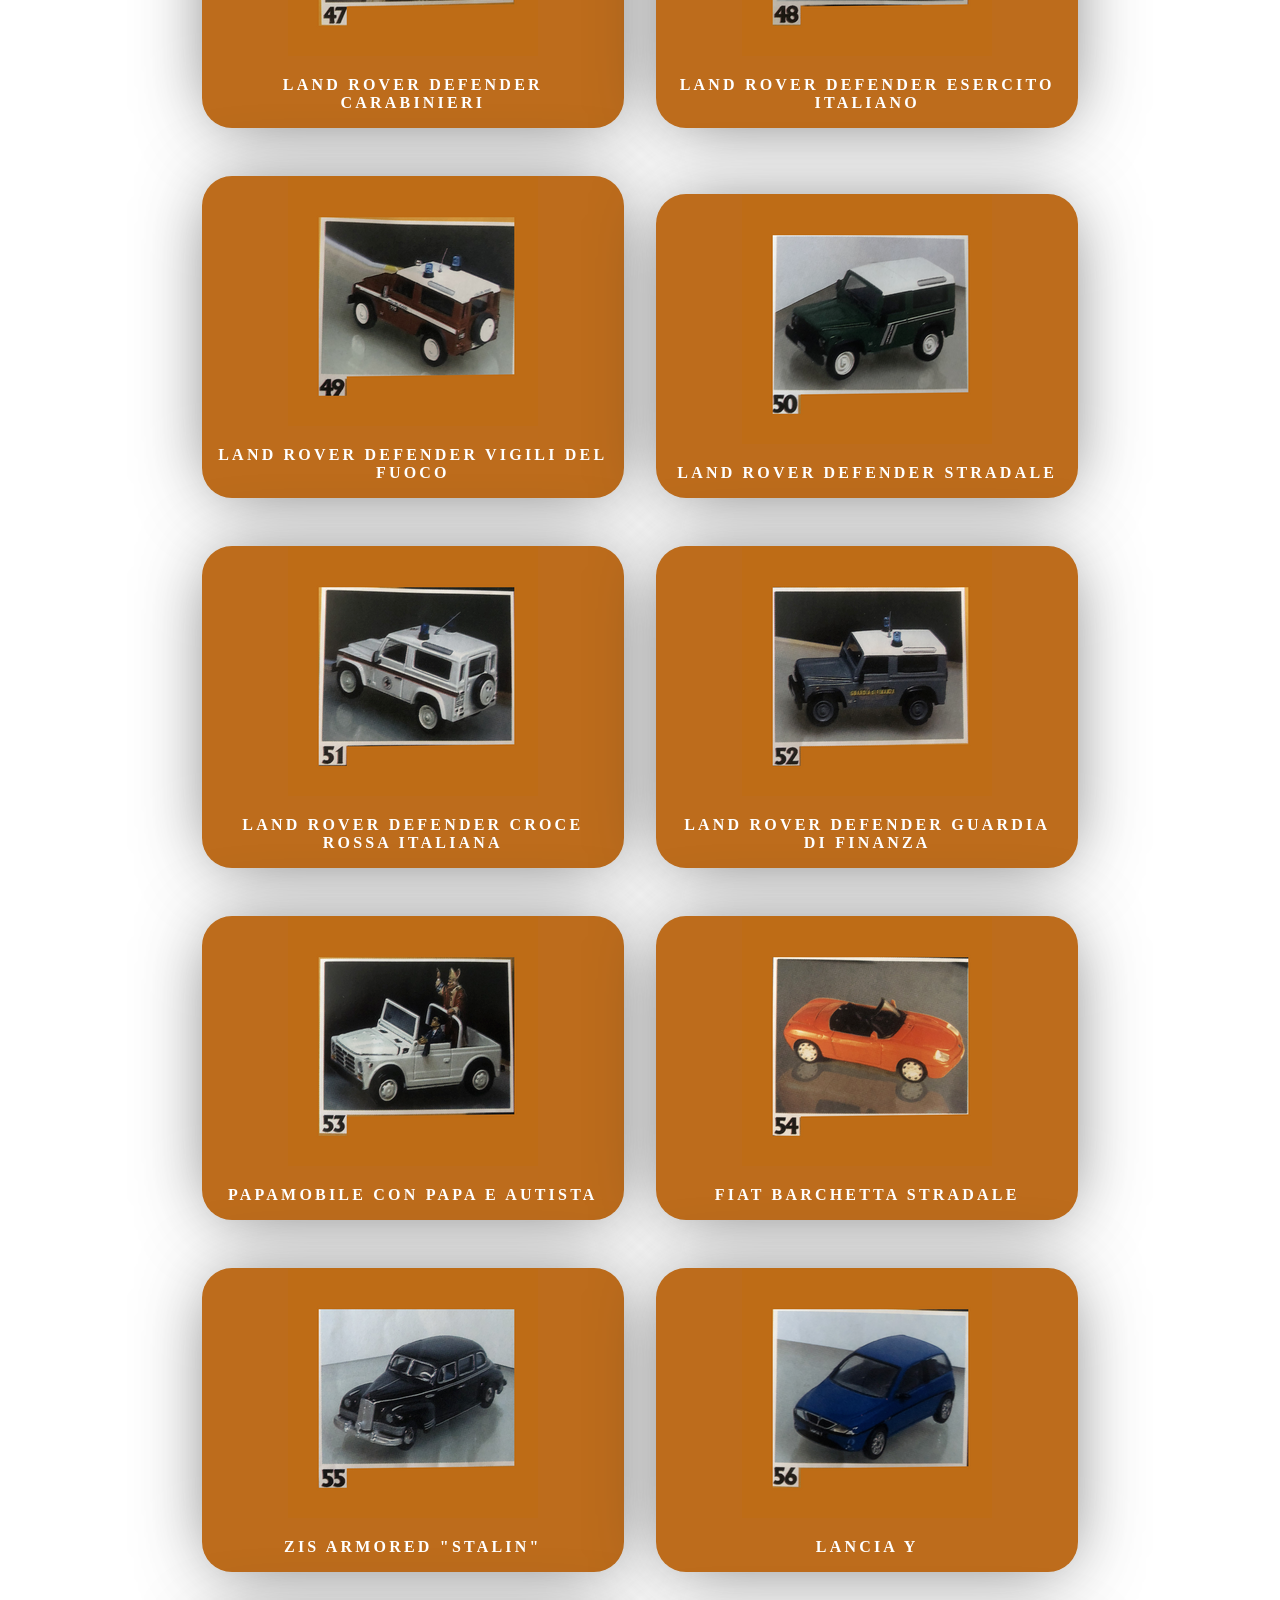
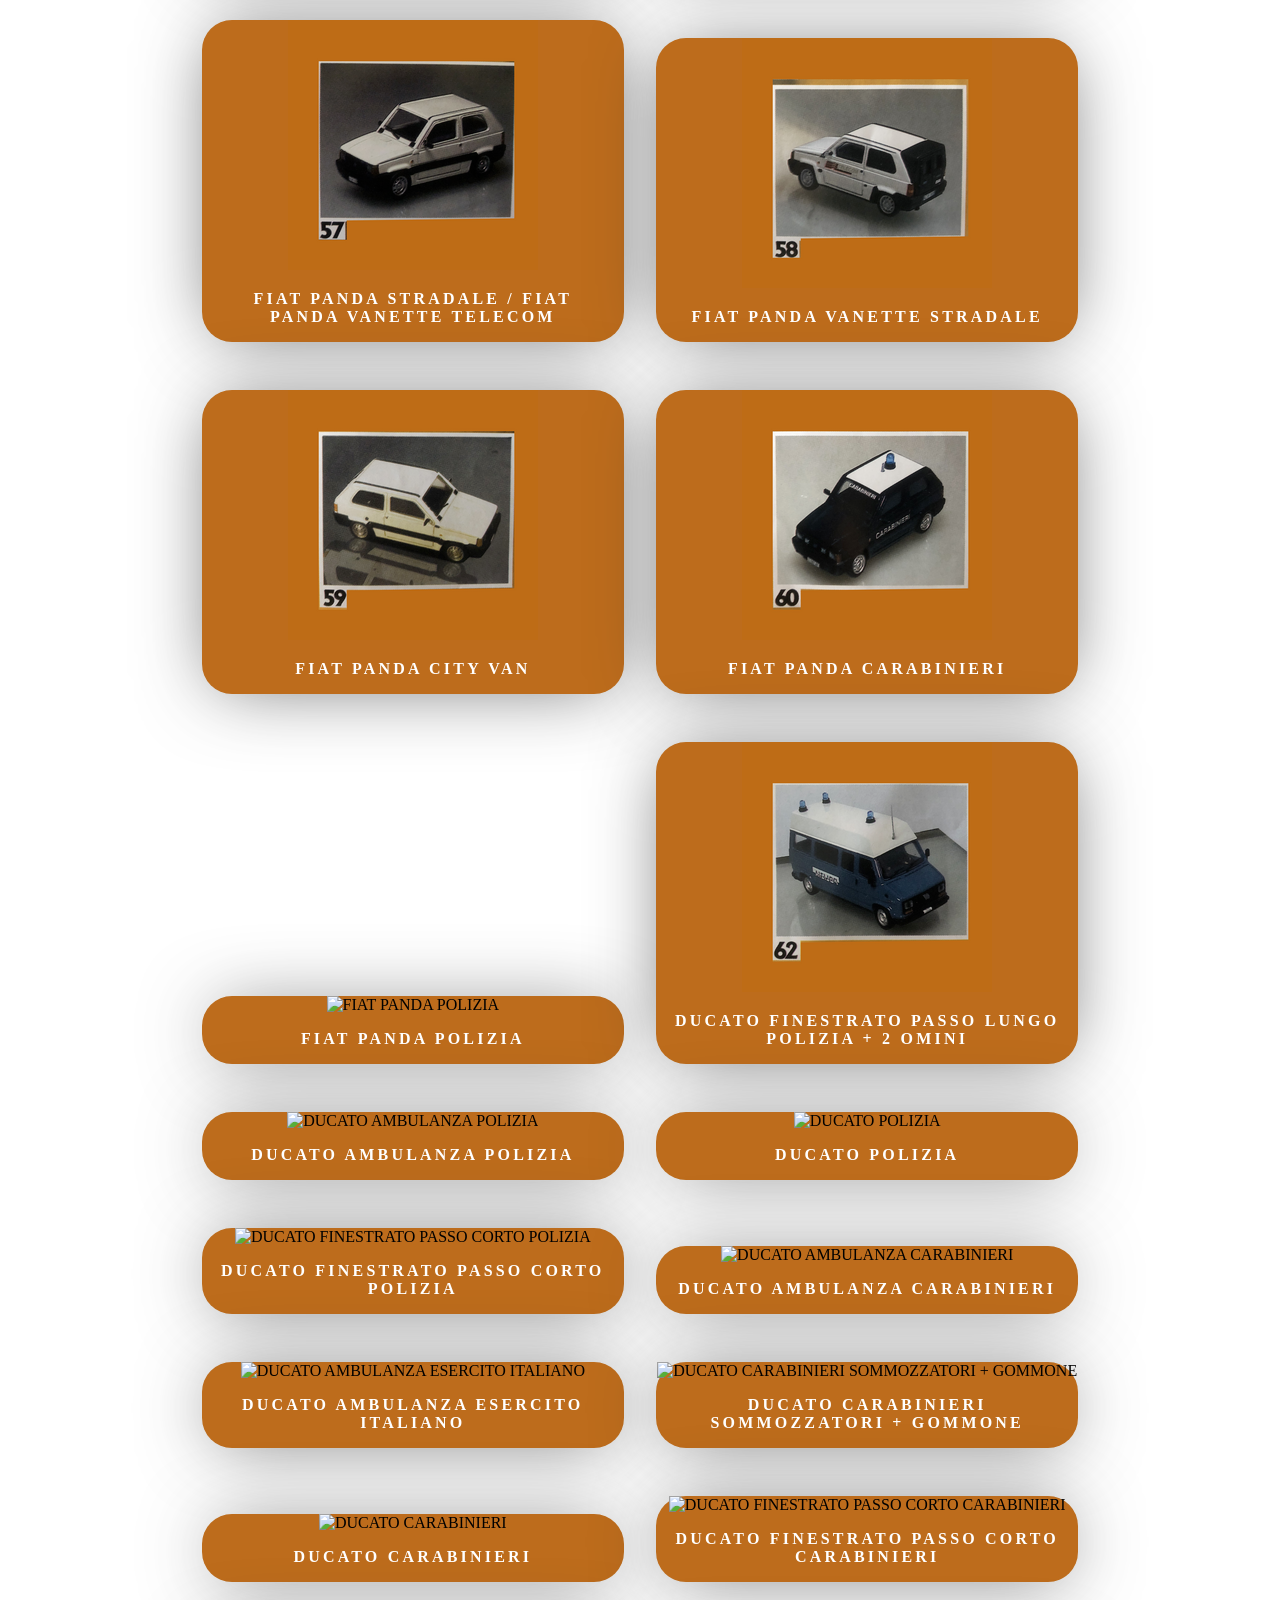
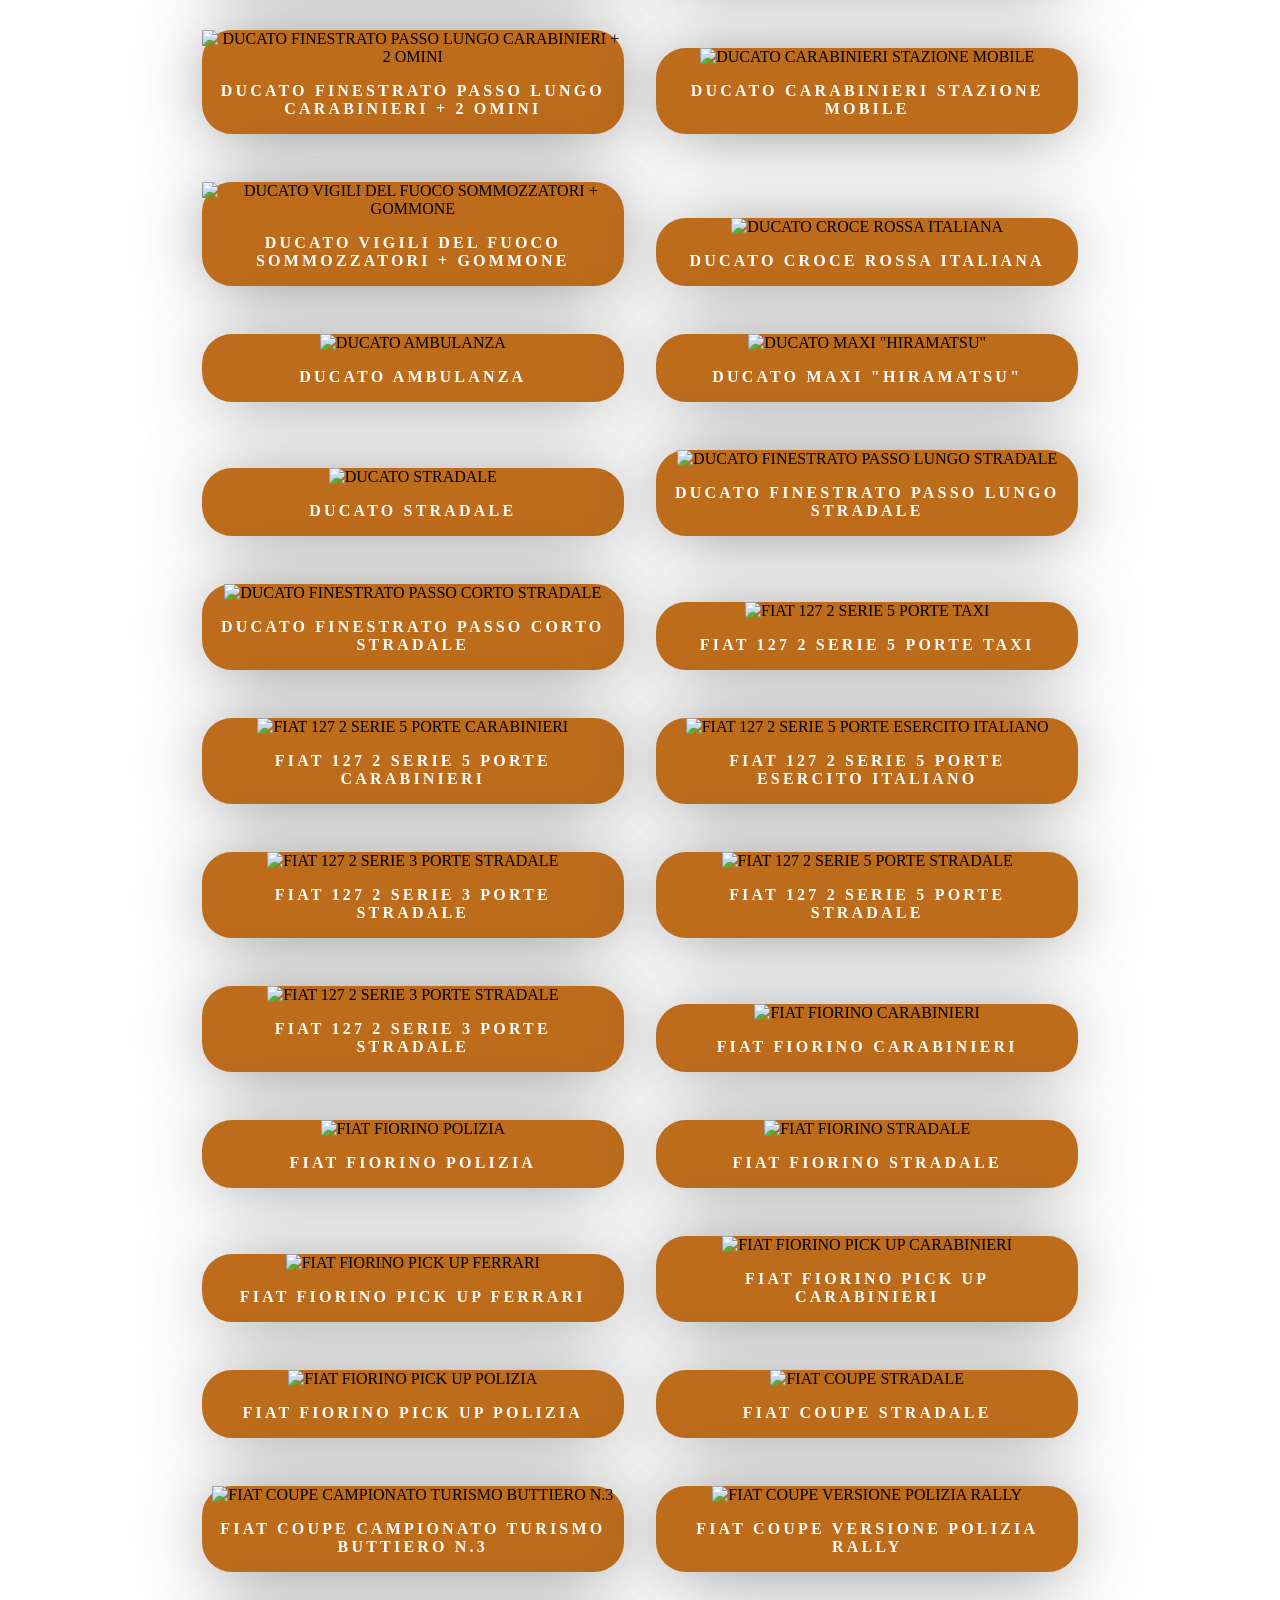
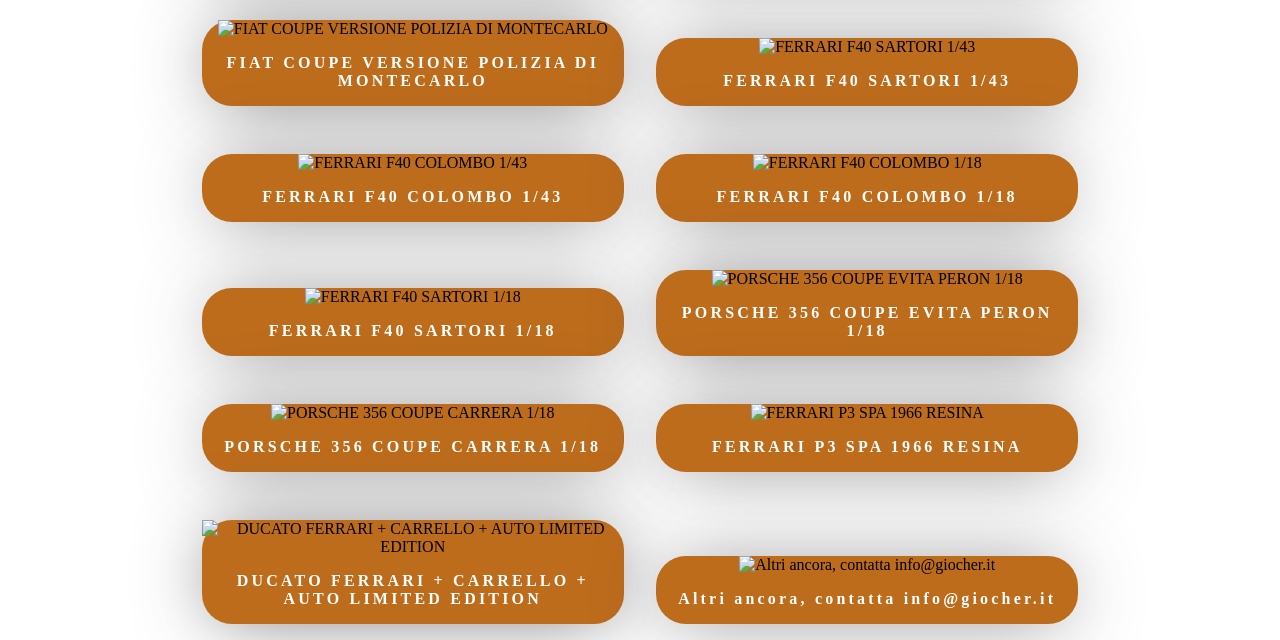
==== commit 83418b22: "Aggiunte Novità, Modellini ducato 1/43" ====
--- a/cars.html
+++ b/cars.html
@@ -11,7 +11,7 @@
         <link rel="stylesheet" href="./css/mobile.css">
         <title>Product</title>
         <style>
-        body { margin: 0; background-color: rgb(9, 251, 37); text-align: center; }
+        body { margin: 0; background-color: rgb(255, 255, 255); text-align: center; }
         #test { height:80px; width:80px; position:fixed; background-color:rgb(84,175,42); border-radius:5px; right:1em; bottom:1em; }
         .img-w { width:80px; height:80px; }
         .align-center { text-align:center; margin:0 auto; }
@@ -40,7 +40,7 @@
         </div>
 
         <div class="mobile">
-            <img class="mobile-logo" src="./images/logo.svg">
+            <img class="mobile-logo" src="./images/logo.svg" onclick="window.location = './index.html'" style="cursor: pointer;">
             <img class="mobileexit" id="mobilexit" src="./images/index.png">
             <div class="ul-list-mobile"><ul>
                     <a href="index.html" class="items-mobile"><li><img
@@ -57,7 +57,7 @@
         </div>
 
         <div class="header">
-            <img class="logo" src="./images/logo.svg">
+            <img class="logo" src="./images/logo.svg" onclick="window.location = './index.html'" style="cursor: pointer;">
             <img class="menu" id="mobilemenu" src="./images/menu.svg">
             <div class="ul-list"><ul>
                     <a href="index.html" class="items"><img
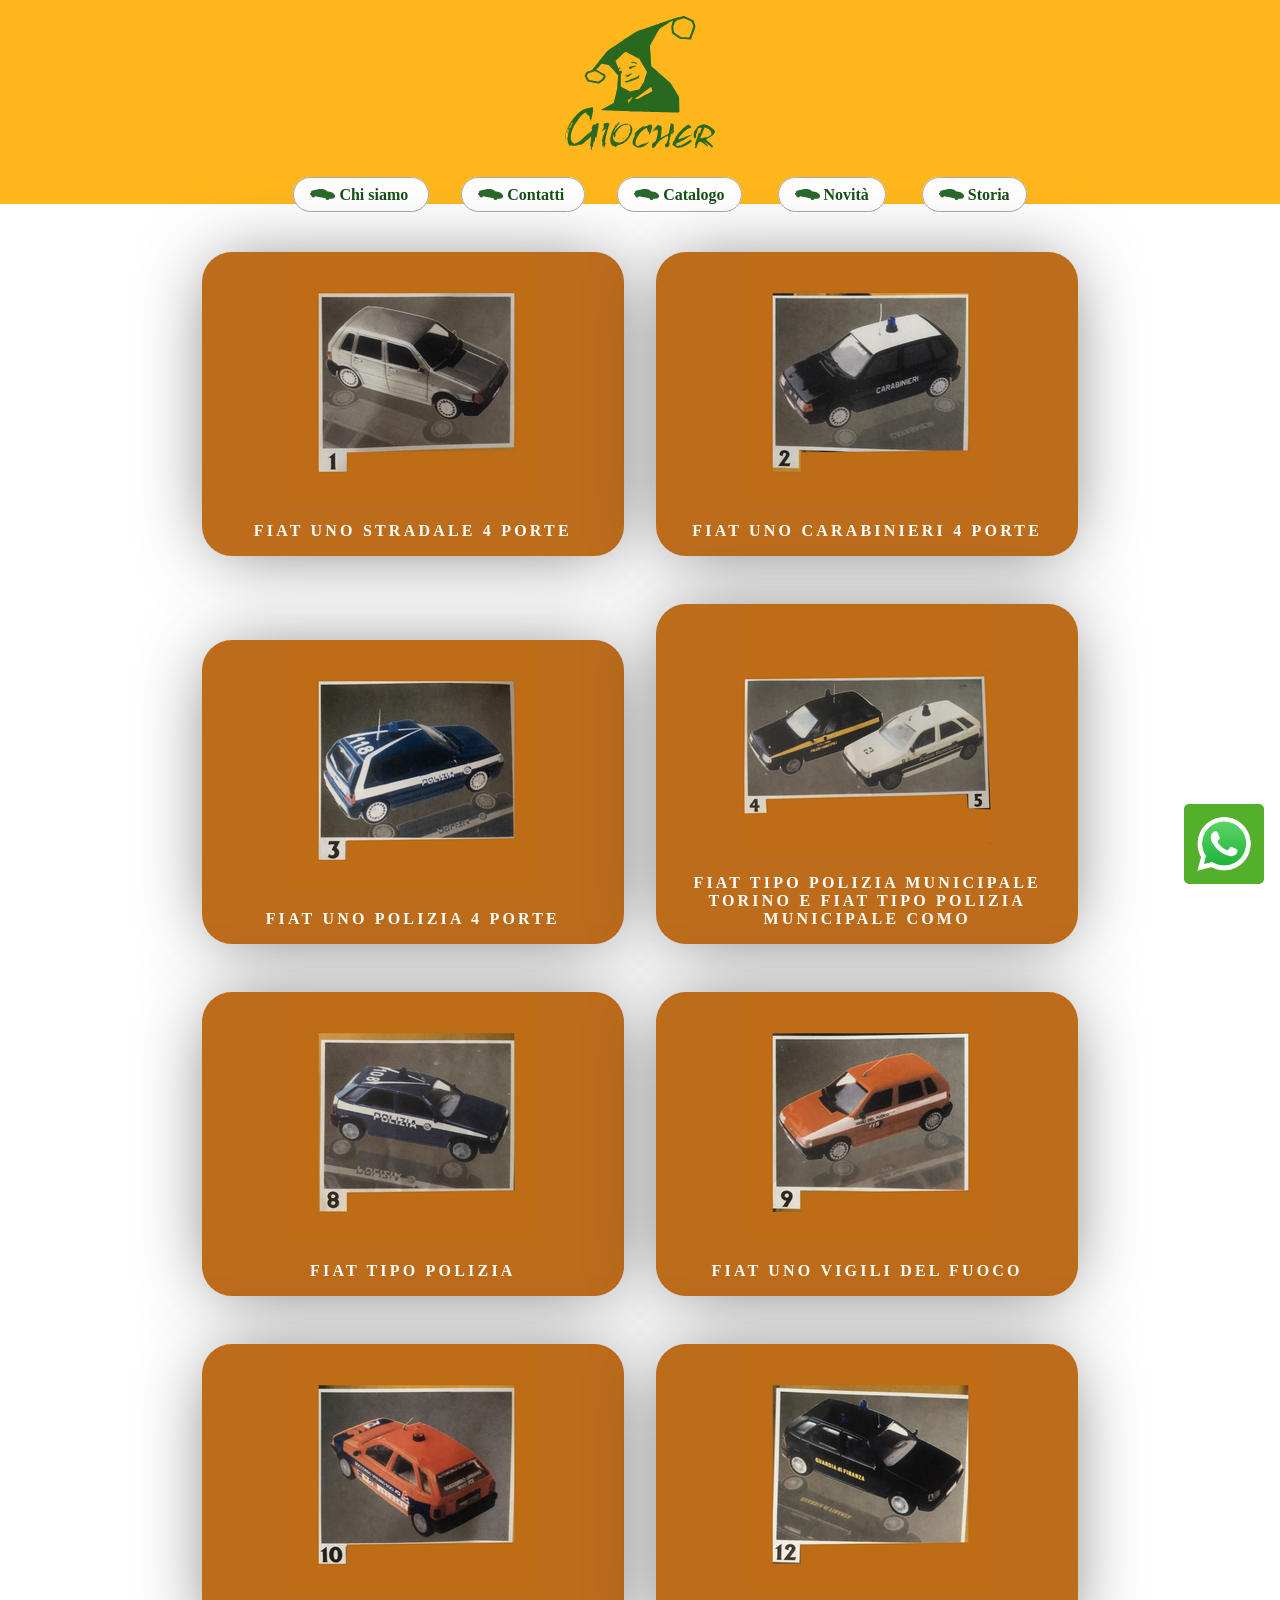
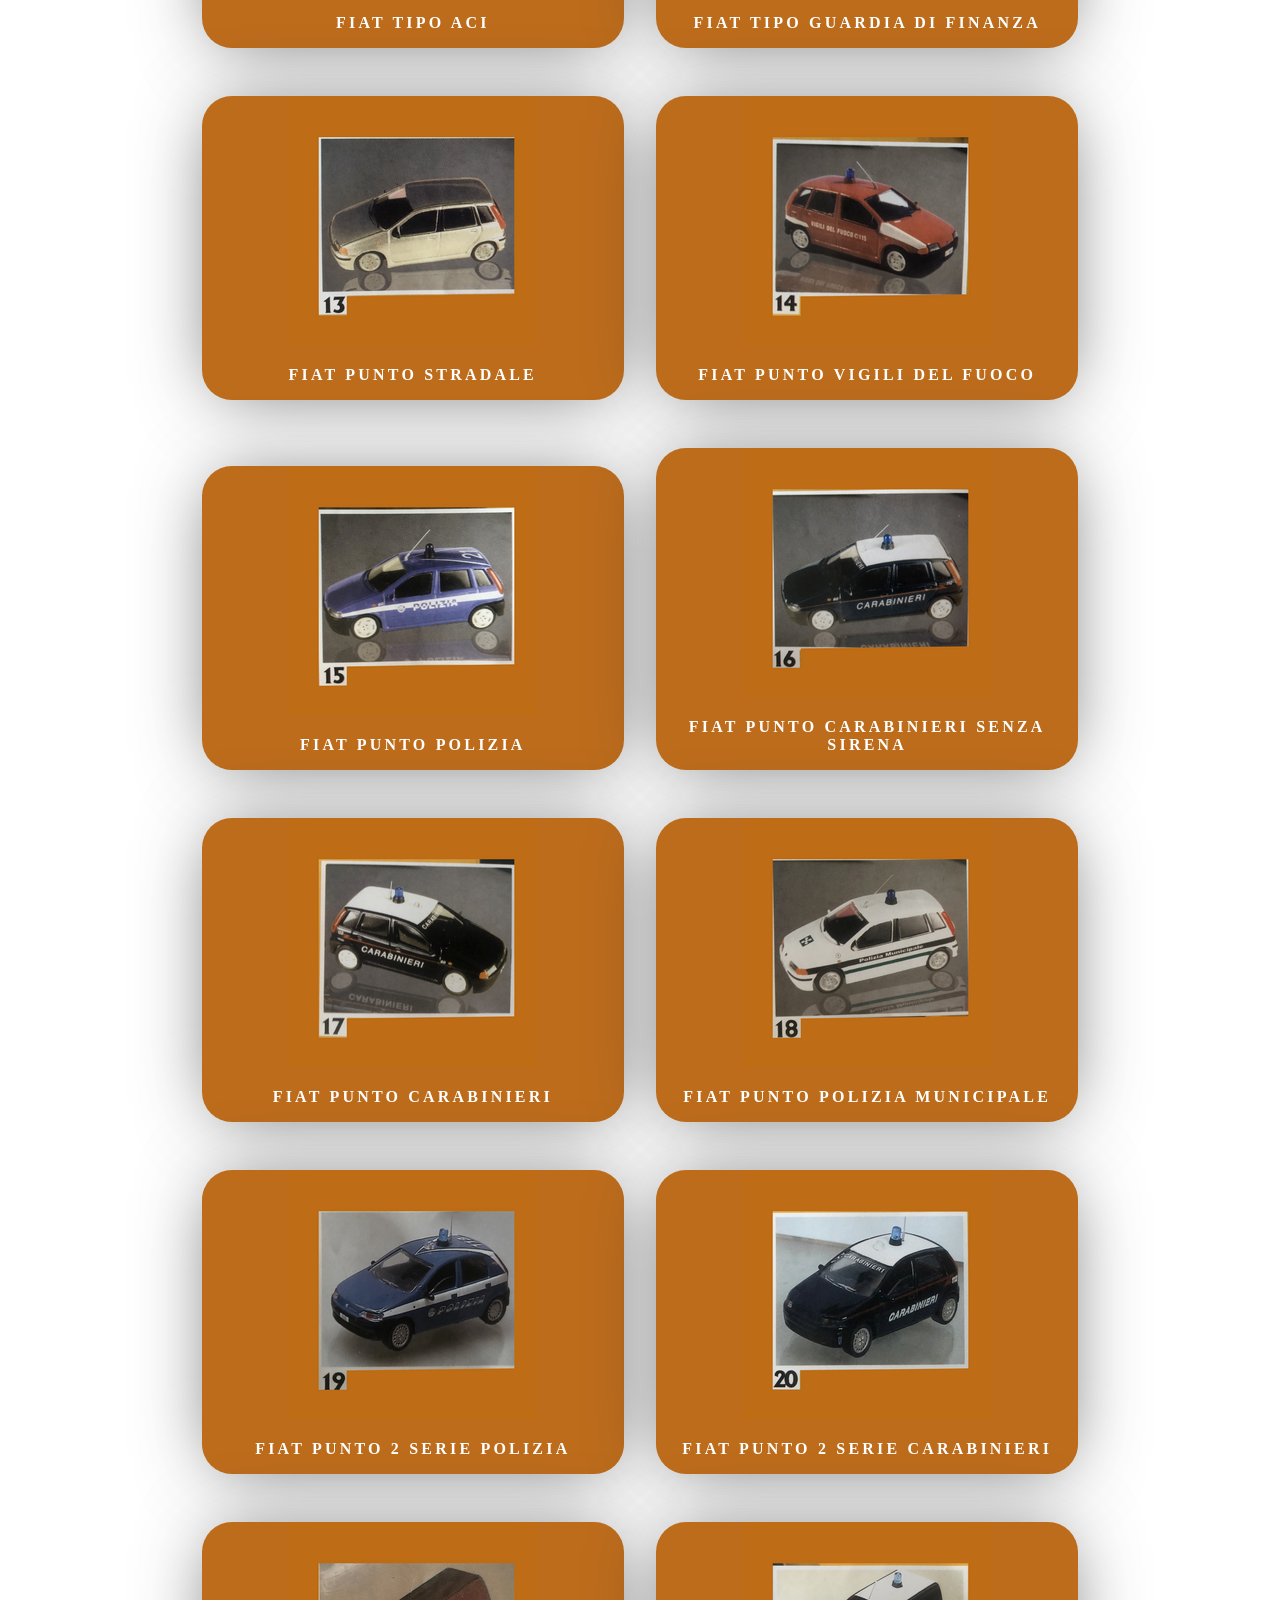
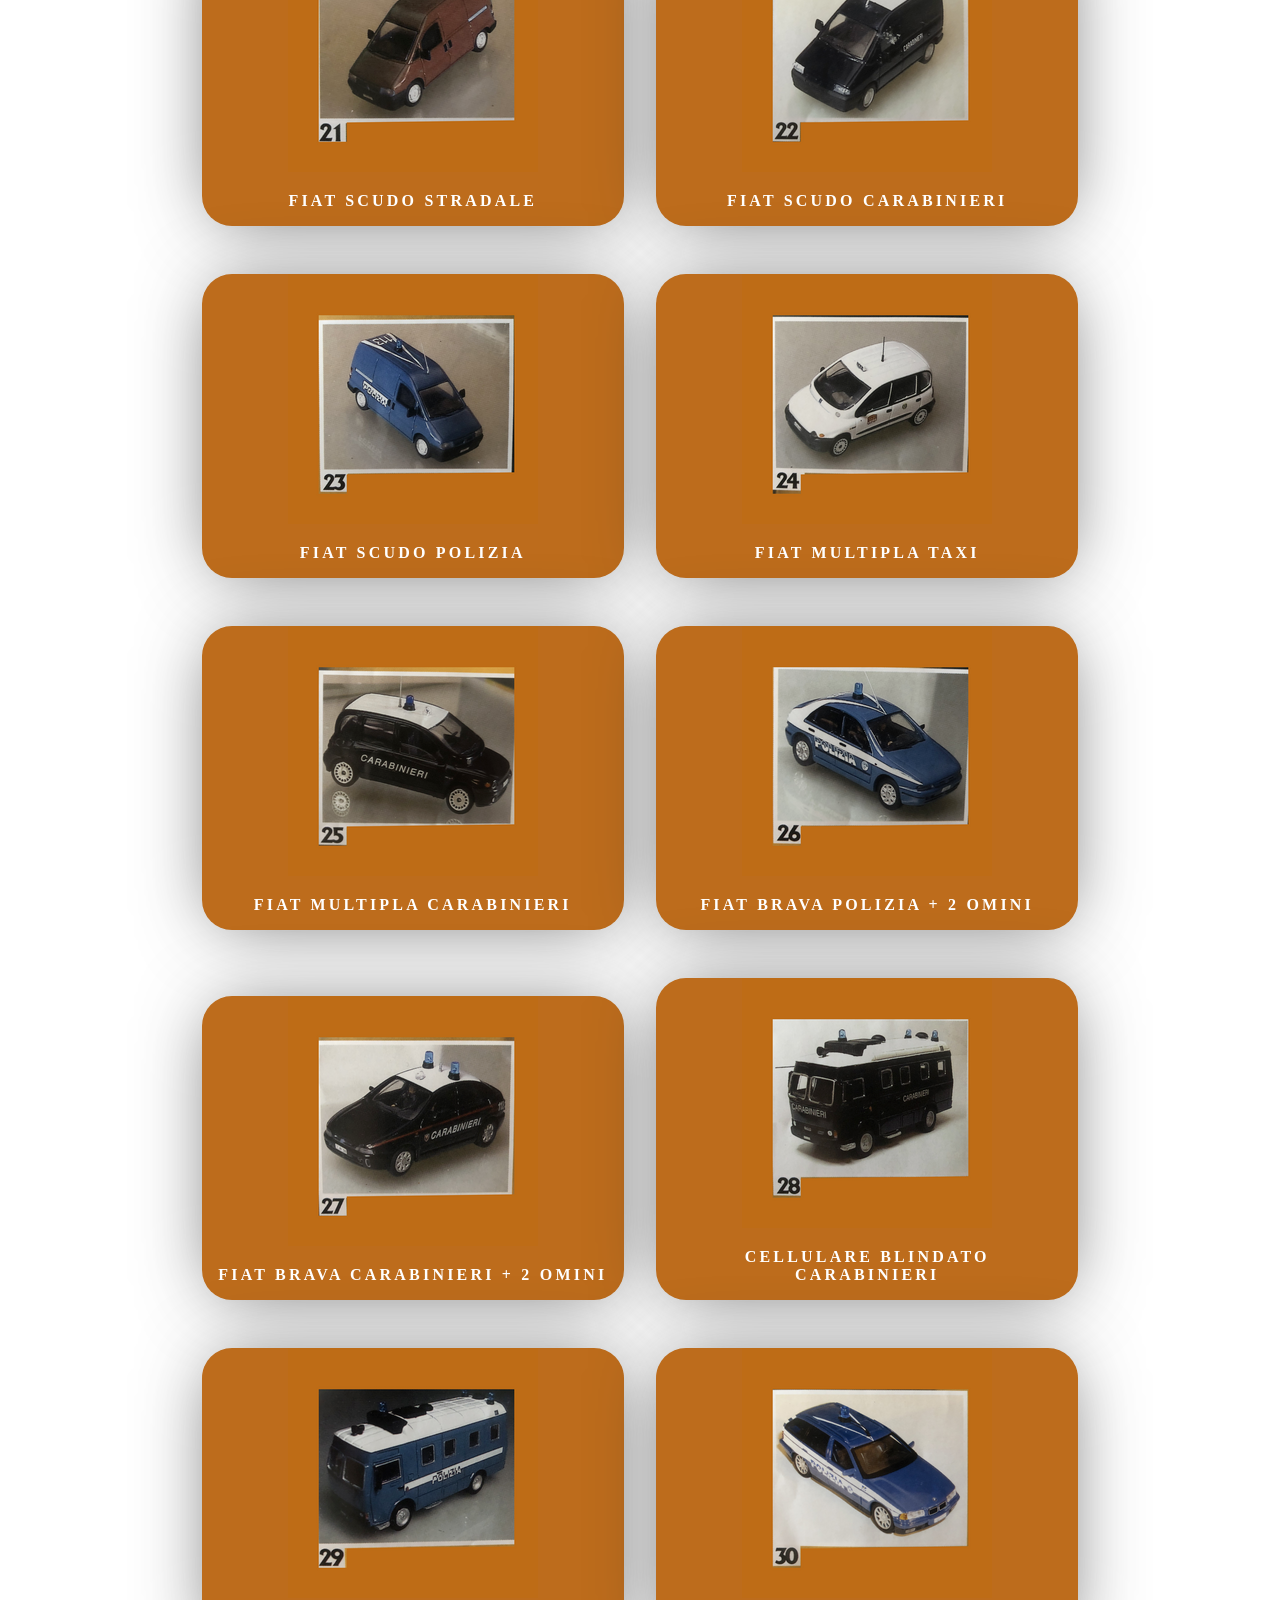
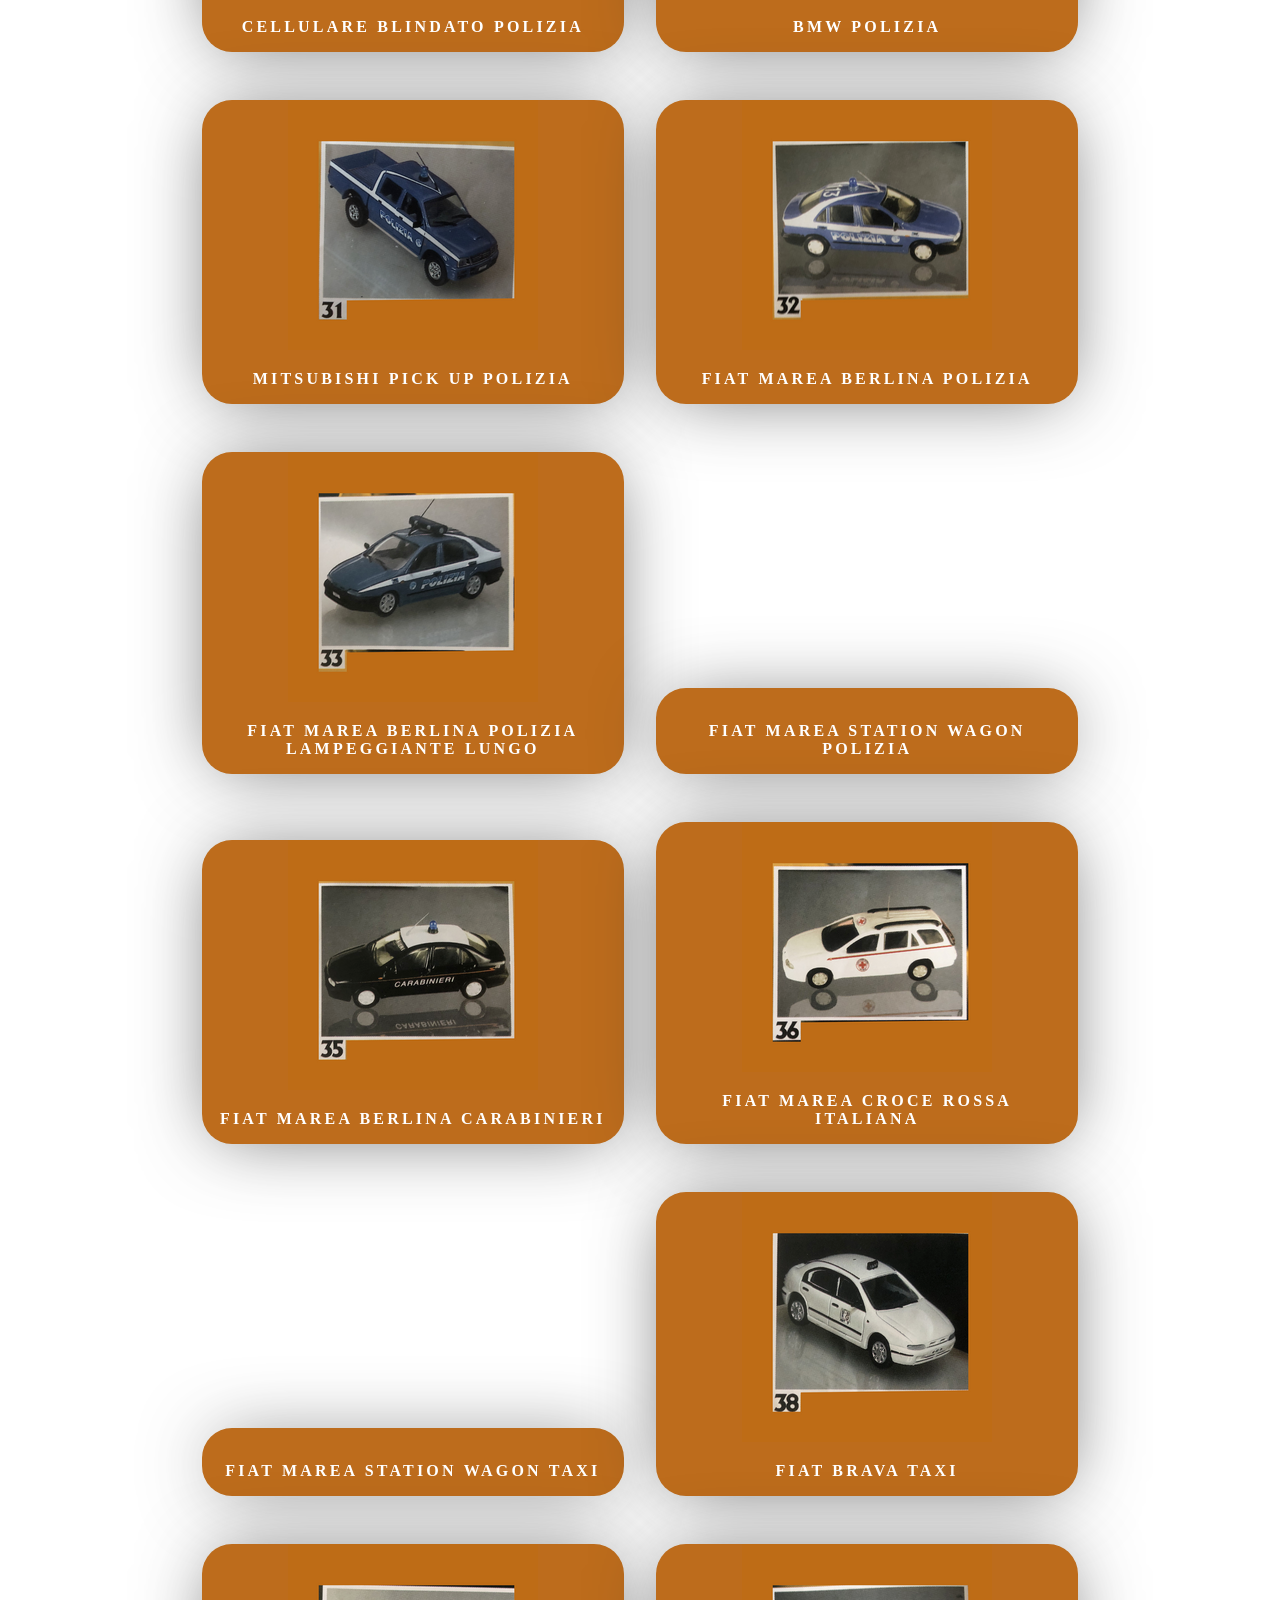
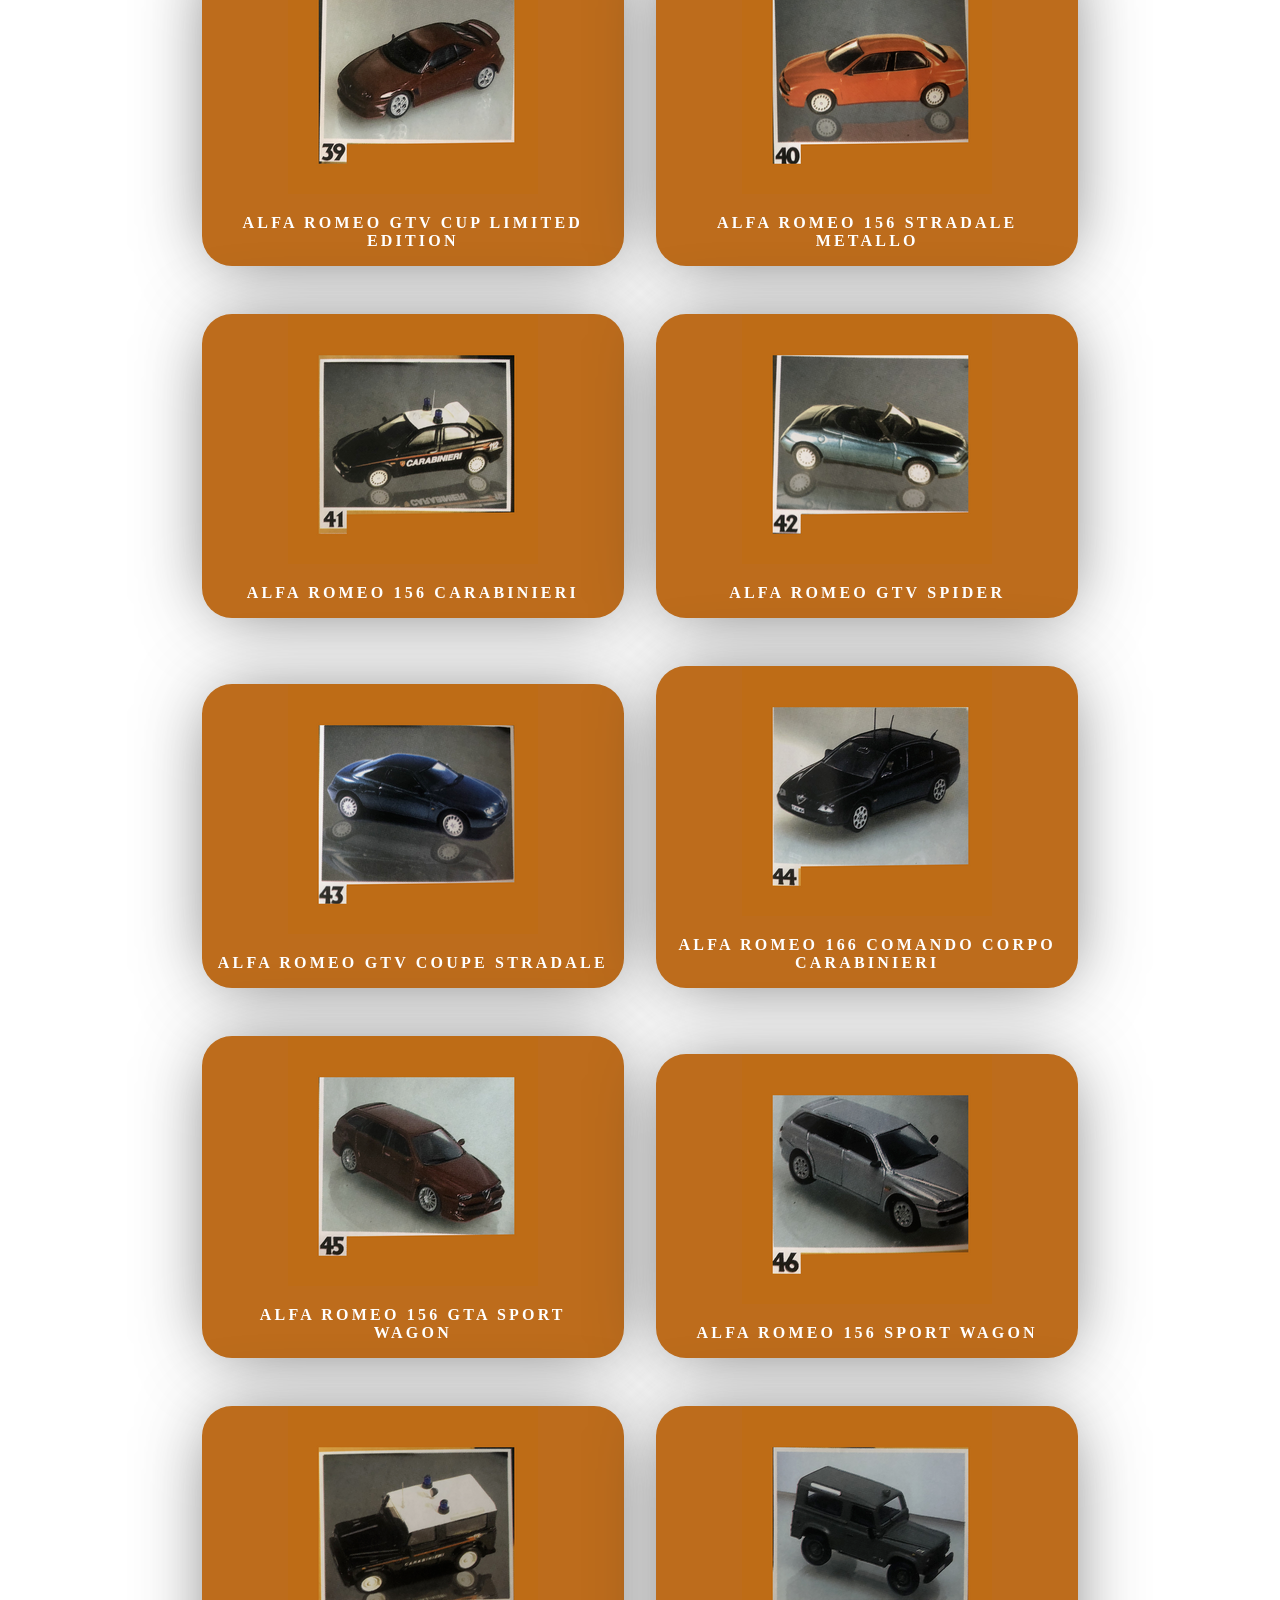
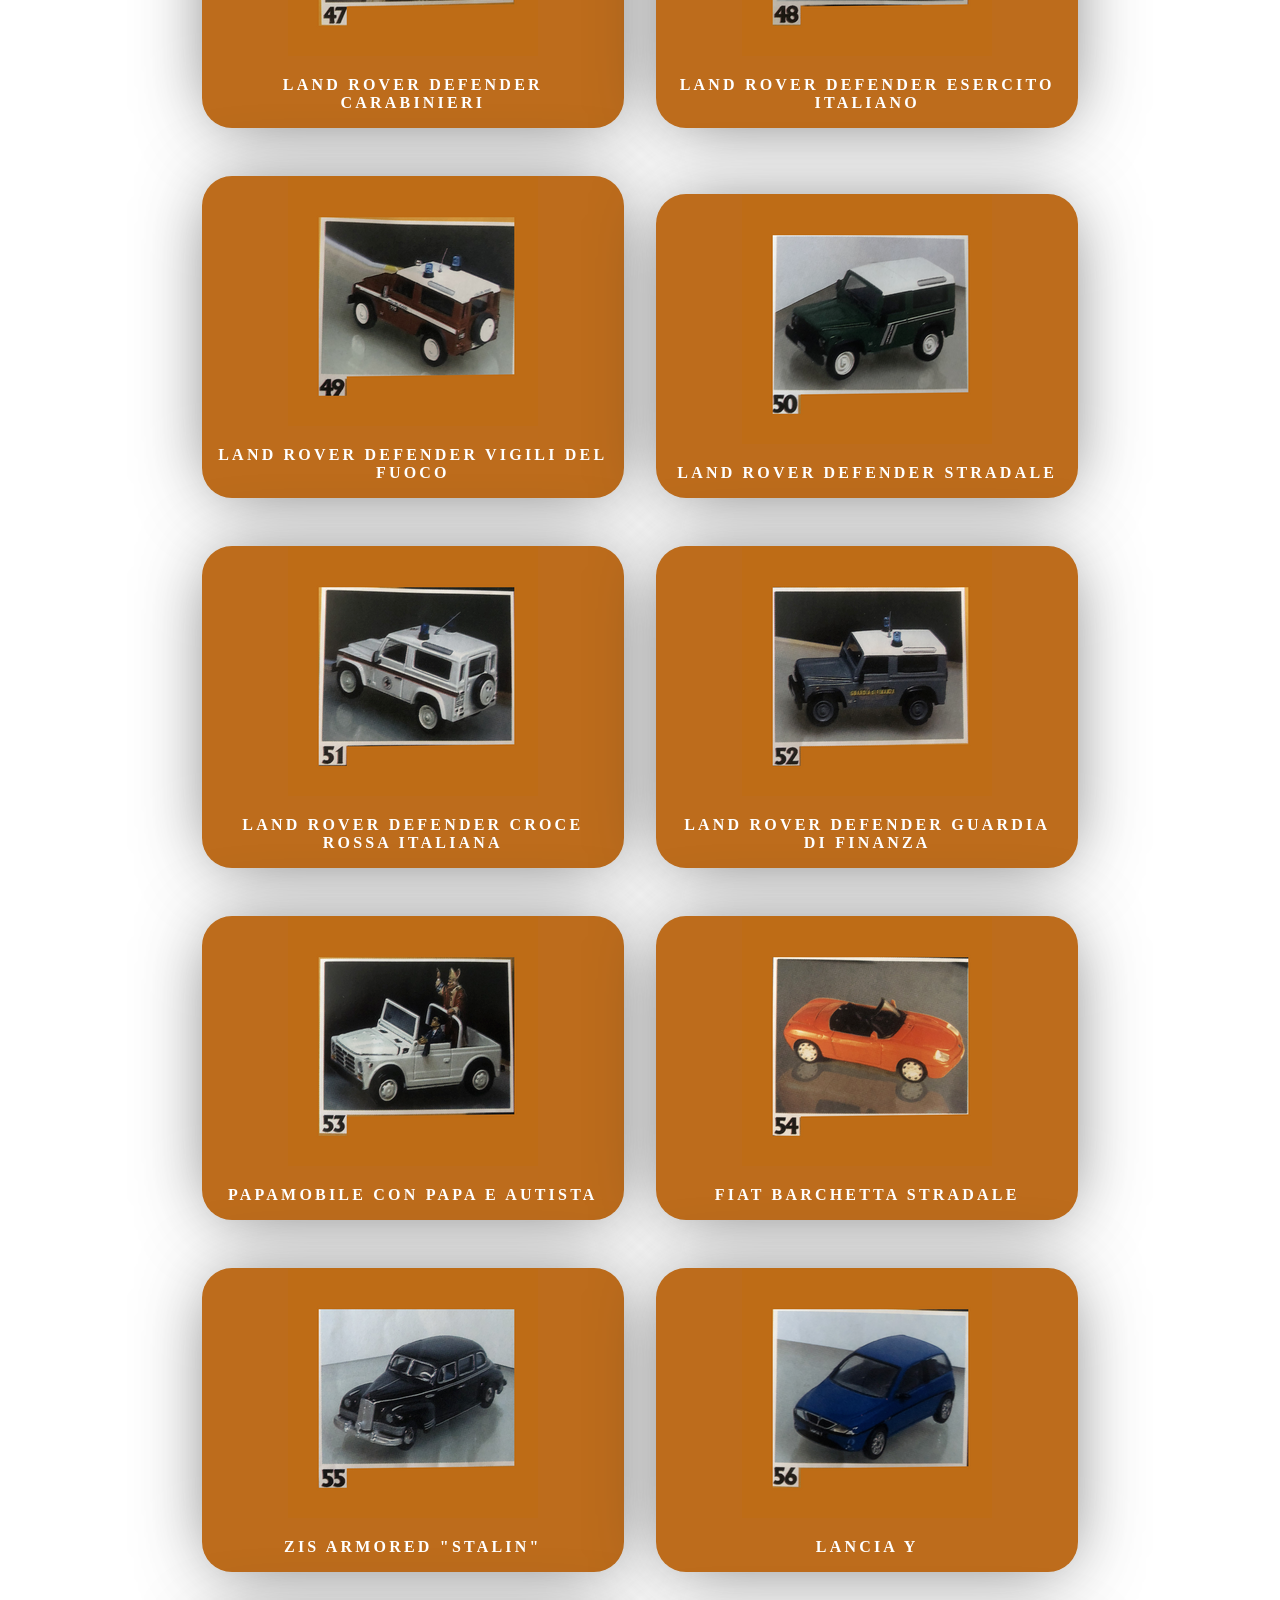
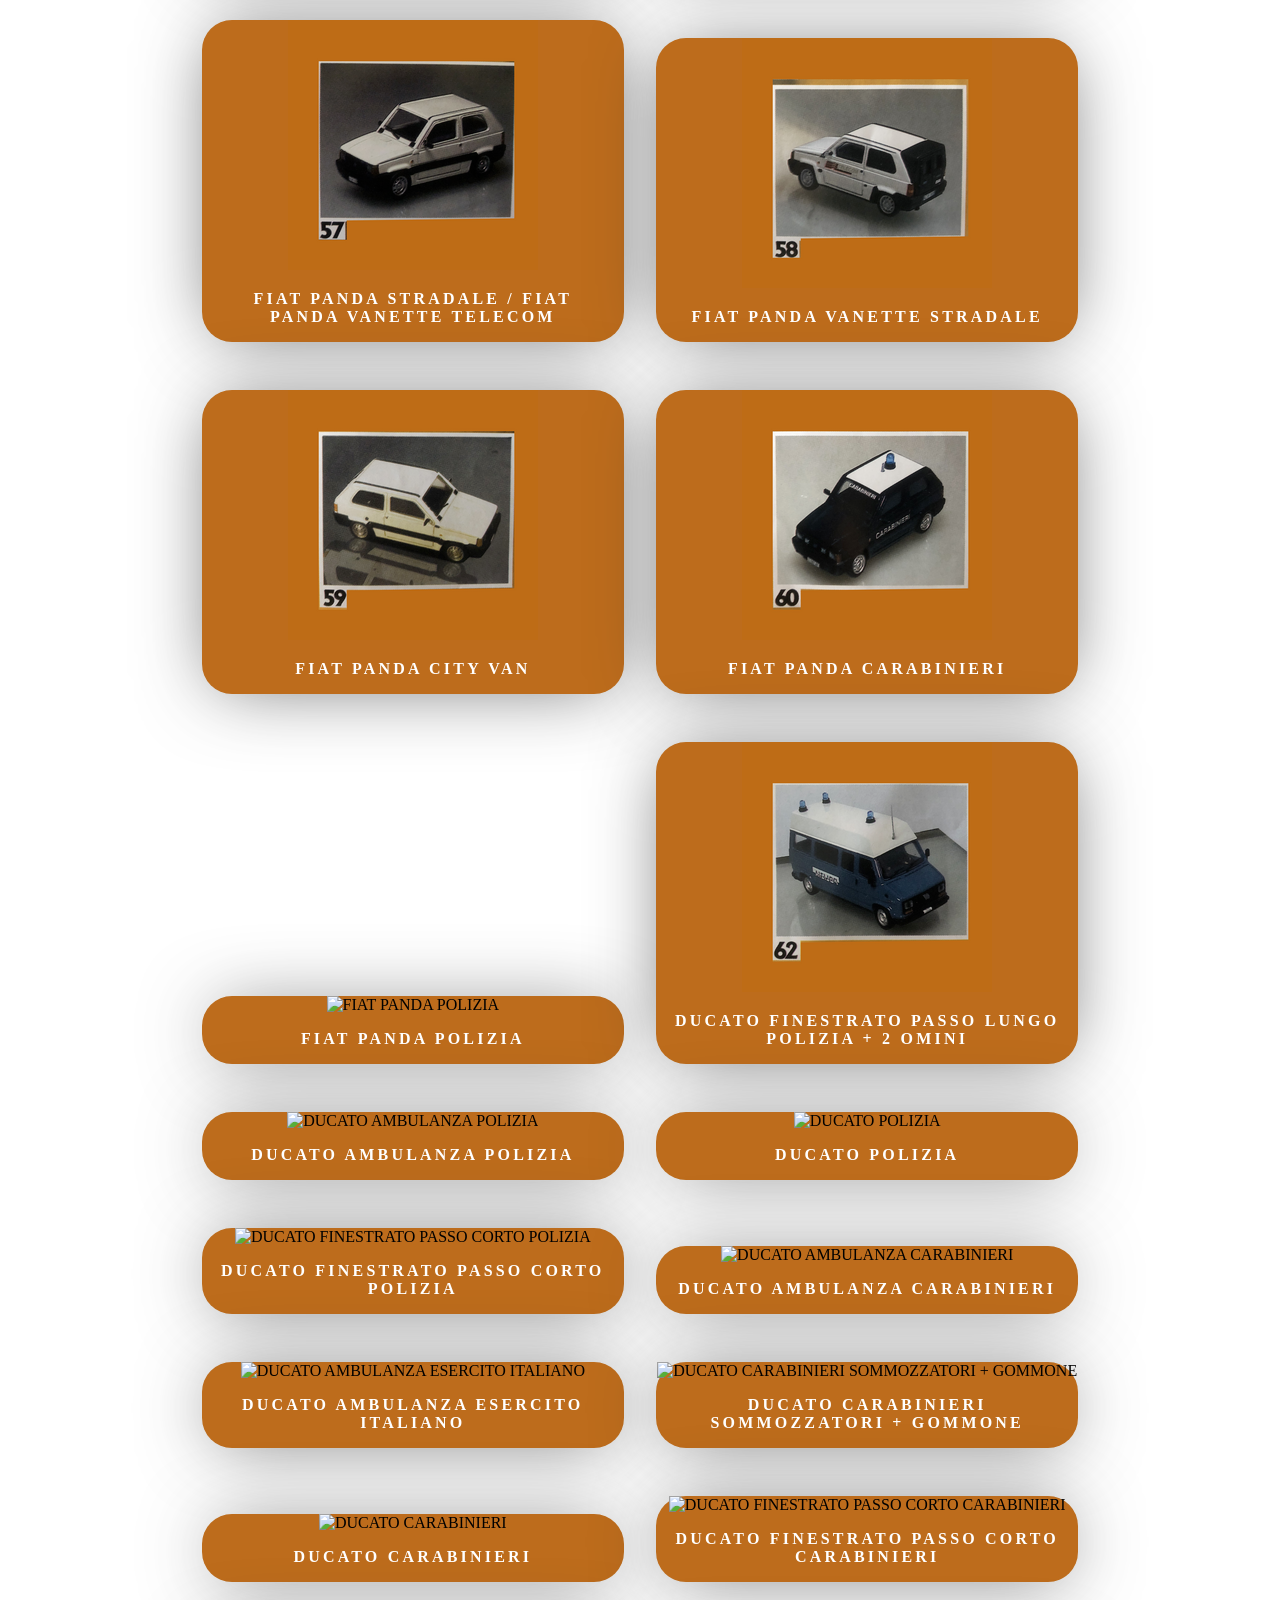
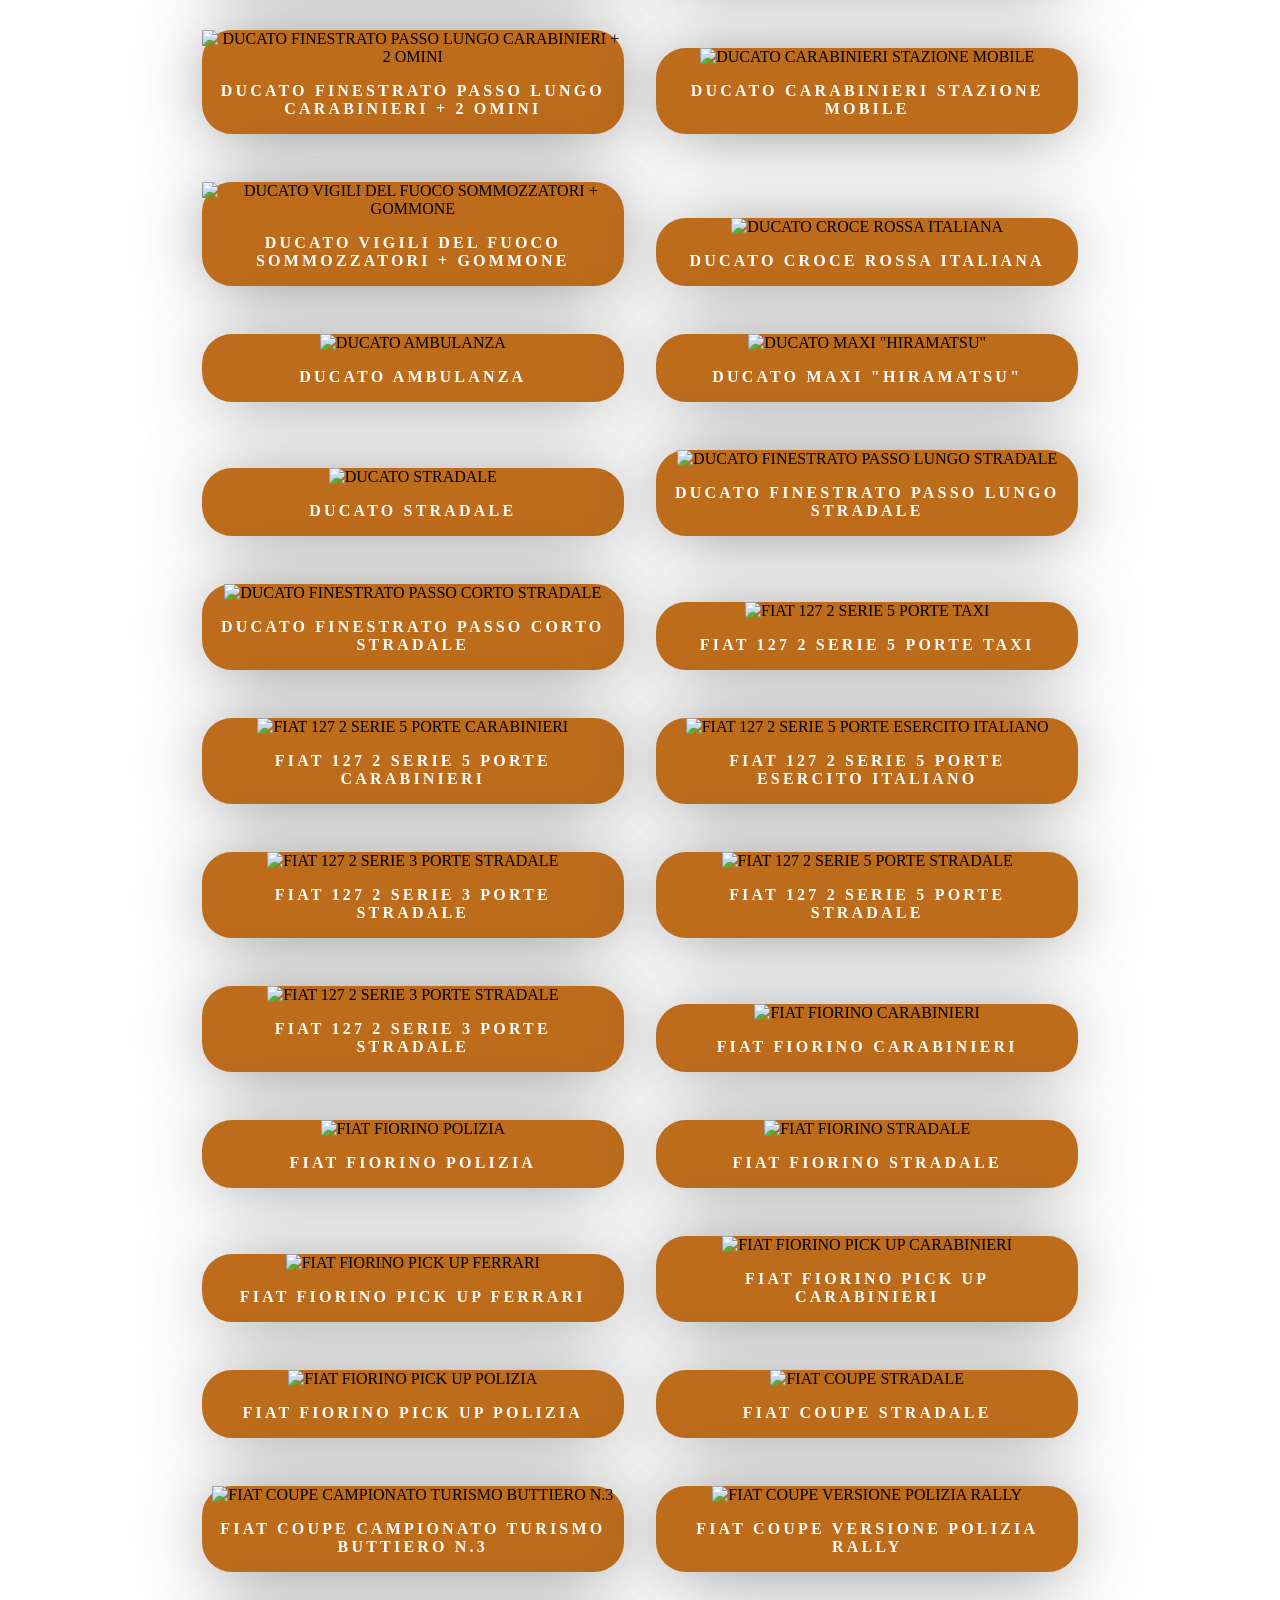
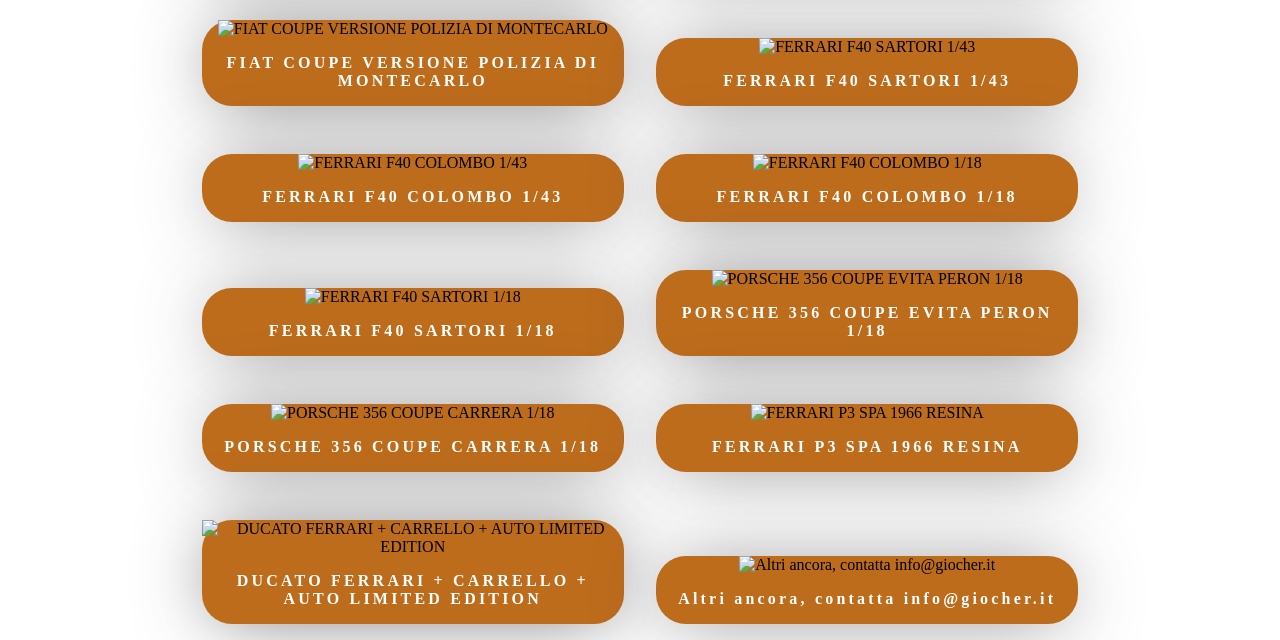
==== commit 0574b4d8: "Ultime Modifiche Giuliano" ====
--- a/cars.html
+++ b/cars.html
@@ -3,12 +3,13 @@
     <head>
         <meta charset="UTF-8">
         <meta name="viewport" content="width=device-width, initial-scale=1.0">
-        <link rel="icon" href="./images/car.svg" type="image/x-icon" />
+        <link rel="icon" href="./images/car.svg" style="width: 25px;" type="image/x-icon" />
         <script
             src="https://ajax.googleapis.com/ajax/libs/jquery/3.6.0/jquery.min.js"></script>
         <link rel="stylesheet" href="./css/load.css">
         <link rel="stylesheet" href="./css/style.css">
         <link rel="stylesheet" href="./css/mobile.css">
+        <link rel="stylesheet" type="text/css" href="./css/header.css">
         <title>Product</title>
         <style>
         body { margin: 0; background-color: rgb(255, 255, 255); text-align: center; }
@@ -29,54 +30,98 @@
     </head>
     <body id="body">
 
-        <div id="test"><img class="img-w"
-                src="./images/WhatsApp-icon-PNG.png"></div>
-
-        <div class="bg-load">
-            <div class="align">
-                <img class="carimage" src="./images/car.svg">
-                <a class="descript-load">Caricamento..</a>
-            </div>
-        </div>
-
+            <!-- Modal Mobile -->
         <div class="mobile">
             <img class="mobile-logo" src="./images/logo.svg" onclick="window.location = './index.html'" style="cursor: pointer;">
             <img class="mobileexit" id="mobilexit" src="./images/index.png">
-            <div class="ul-list-mobile"><ul>
-                    <a href="index.html" class="items-mobile"><li><img
-                                src="./images/car.svg"> Chi siamo</li></a>
-                    <a href="contact.html" class="items-mobile"><li><img
-                                src="./images/car.svg"> Contatti</li></a>
-                    <a href="cars.html" class="items-mobile"><li><img
-                                src="./images/car.svg"> Catalogo</li></a>
-                    <a href="novita.html" class="items-mobile"><li><img
-                                src="./images/car.svg"> Novità</li></a>
-                    <a href="cars.html" class="items-mobile"><li><img
-                                src="./images/car.svg"> Storia</li></a>
-                </ul></div>
+            <div class="ul-list-mobile">
+                <ul>
+                    <a href="index.html" class="items-mobile"> <li> <img
+                                src="./images/car.svg" style="width: 25px;" style="width: 25px;">
+                            Chi siamo </li></a>
+                    <a href="contact.html" class="items-mobile"> <li> <img
+                                src="./images/car.svg" style="width: 25px;" style="width: 25px;">
+                            Contatti </li></a>
+                    <a href="cars.html" class="items-mobile"> <li> <img
+                                src="./images/car.svg" style="width: 25px;" style="width: 25px;">
+                            Catalogo </li></a>
+                    <a href="novita.html" class="items-mobile"> <li> <img
+                                src="./images/car.svg" style="width: 25px;" style="width: 25px;">
+                            Novità </li></a>
+                    <a href="storia.html" class="items-mobile"> <li> <img
+                                src="./images/car.svg" style="width: 25px;" style="width: 25px;">
+                            Storia </li></a>
+                </ul>
+            </div>
         </div>
+        <!-- End Modal Mobile -->
 
-        <div class="header">
-            <img class="logo" src="./images/logo.svg" onclick="window.location = './index.html'" style="cursor: pointer;">
-            <img class="menu" id="mobilemenu" src="./images/menu.svg">
-            <div class="ul-list"><ul>
-                    <a href="index.html" class="items"><img
-                            src="./images/car.svg"> Chi siamo</a>
-                    <a href="contact.html" class="items"><li><img
-                                src="./images/car.svg"> Contatti</li></a>
-                    <a href="cars.html" class="items"><li><img
-                                src="./images/car.svg"> Catalogo</li></a>
-                    <a href="novita.html" class="items"><li><img
-                                src="./images/car.svg"> Novità</li></a>
-                    <a href="storia.html" class="items"><li><img
-                                src="./images/car.svg"> Storia</li></a>
-                </ul></div>
+        <!-- Mobile-header -->
+        <div class="mobile-header">
+            <div style="display: flex; flex: 1">
+                <img class="logo" src="./images/logo.svg">
+            </div>
+
+            <div style="display: flex; flex-direction: column; justify-content: right;" >
+                <div> 
+                     <div style="display: flex; flex-direction: row; text-align: center; " id="mobilemenu">
+                         <img src="./images/car.svg" style="width: 25px;" style="width: 25px;" style="width: 25px;">
+                         <div style="background-color: #2b692d; padding: 1em; margin: 0.2em; color: white; font-weight: bold; width: 100px;">
+                            Menu <br>
+                            <span style="font-size: 0.8em; color: rgb(219, 219, 219);"> Porta al menu </span>
+                         </div>
+                     </div>
+                    <div style="display: flex; flex-direction: row; text-align: center;" id="Contatti">
+                         <img src="./images/car.svg" style="width: 25px;" style="width: 25px;">
+                         <div style="background-color: #2b692d; padding: 1em; margin: 0.2em; color: white; font-weight: bold; width: 100px;">
+                            Contatti 
+                         </div>
+                     </div>
+                    <div style="display: flex; flex-direction: row; text-align: center;" id="storia">
+                         <img src="./images/car.svg" style="width: 25px;"  style="width: 25px;">
+                         <div style="background-color: #2b692d; padding: 1em; margin: 0.2em; color: white; font-weight: bold; width: 100px;">
+                            Storia 
+                         </div>
+                     </div>
+                     
+                </div>
+            </div>
         </div>
+        <!-- End-Off-header -->            
 
-        <div class="align-center" id="innerqui">
-            <script src="./js/cars.js"></script>
+        <!-- Desktop Header -->            
+        <div class="desktop-header">
+            <div>
+                <img class="logo" src="./images/logo.svg">
+            </div>
+             <div>
+                <ul>
+                    <a href="index.html" class="items"> <img
+                            src="./images/car.svg" style="width: 25px;" style="width: 25px;">
+                        Chi siamo </a>
+                    <a href="contact.html" class="items"> <li> <img
+                                src="./images/car.svg" style="width: 25px;" style="width: 25px;">
+                            Contatti </li>
+                        <a href="cars.html" class="items "> <li> <img
+                                    src="./images/car.svg" style="width: 25px;" style="width: 25px;">
+                                Catalogo </li></a>
+                        <a href="novita.html" class="items "> <li> <img
+                                    src="./images/car.svg" style="width: 25px;" style="width: 25px;">
+                                Novità </li></a>
+                        <a href="storia.html" class="items"> <li> <img
+                                    src="./images/car.svg" style="width: 25px;" style="width: 25px;">
+                                Storia </li></a>
+                    </ul>
+                </div>
+            </div>
         </div>
+        <!-- Enf-Off Desktop-Header -->  
 
-        <script src="./js/load.js"></script>
+    <div class="align-center" id="innerqui">
+        <script src="./js/cars.js"></script>
+    </div>
+
+    <div id="wathsapp"> <img class="img-w" src="./images/WhatsApp-icon-PNG.png"></div>
+    <script src="js/load.js"></script>
     </body>
 </html>
--- a/css/style.css
+++ b/css/style.css
@@ -32,35 +32,6 @@
     width: 100px;
     padding: 2.5em;
     display: none;
-}
-
-@media only screen and (max-width: 956px) {
-    .items {
-        display: none;
-    }
-
-    .header {
-        text-align: left;
-    }
-
-    .menu {
-        display: block;
-    }
-
-    .mobile {
-        background-color: #ffffff;
-        height: 100%;
-        width: 70%;
-        z-index: 99;
-        position: absolute;
-        opacity: 0%;
-        overflow: hidden;
-        transition: all 1s;
-
-
-    }
-
-
 }
 
 
@@ -141,12 +112,6 @@
 
 }
 
-
-
-
-
-
-
 @media only screen and (max-width: 956px) {
     .image-container {
         display: block;
@@ -174,7 +139,6 @@
 }
 
 .title-storia {
-
     width: 100%;
     font-size: 5em;
     display: inline-block;
@@ -196,7 +160,7 @@
 }
 
 
-#test {
+#wathsapp {
     height: 80px;
     width: 80px;
     position: absolute;
--- a/css/mobile.css
+++ b/css/mobile.css
@@ -8,7 +8,6 @@
     overflow: hidden;
     transition: all 1s;
     display: none;
-
 
 }
 
@@ -25,9 +24,6 @@
         display: none;
     }
 }
-
-
-
 
 .mobile-logo {
     margin-left: auto;
--- a/css/header.css
+++ b/css/header.css
@@ -0,0 +1,21 @@
+.mobile-header {
+    display: flex; flex-direction: row; justify-content: flex-start; flex: 1;
+    display: none;
+    background-color: rgb(255, 183, 27);
+}
+
+.desktop-header {
+    background-color: rgb(255, 183, 27);
+    text-align: center;
+    justify-content: center;
+}
+
+
+@media screen and (max-width: 680px) {
+    .mobile-header {
+        display: flex;
+    }
+    .desktop-header {
+        display: none;
+    }
+}
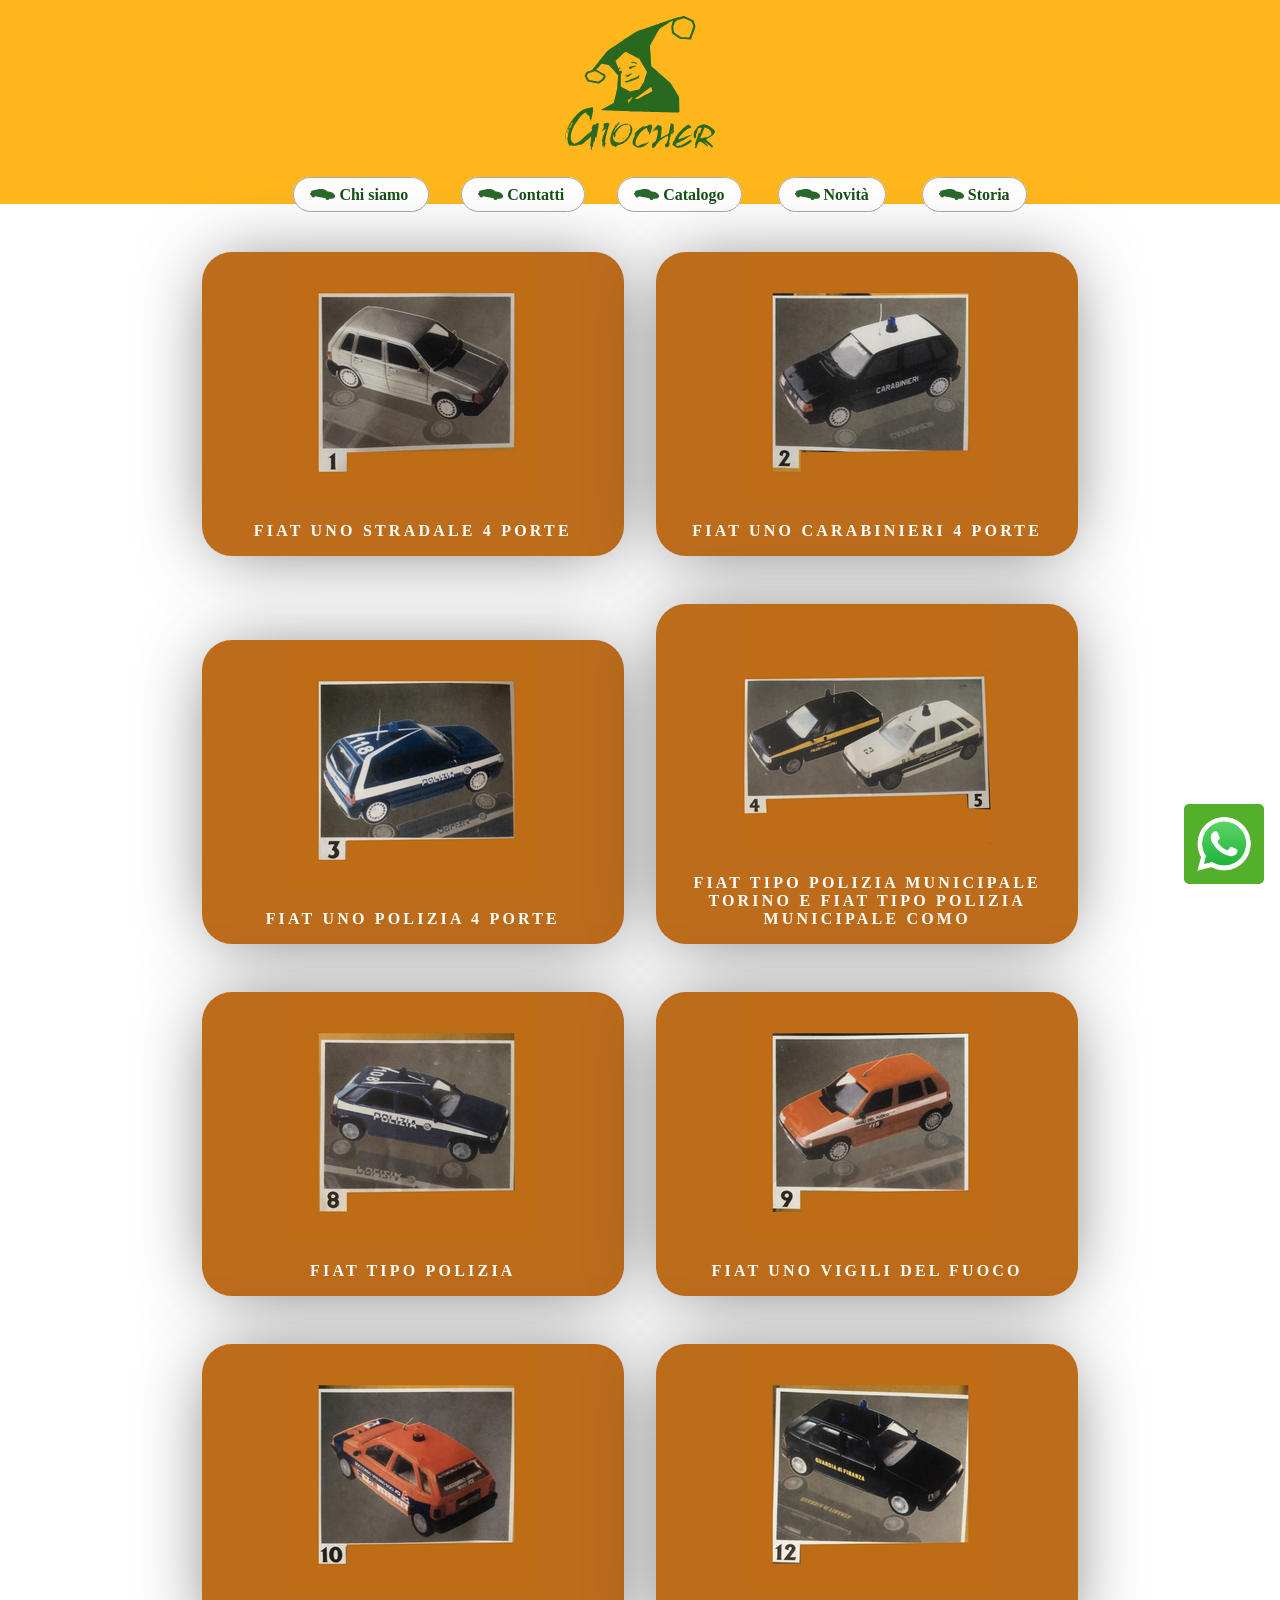
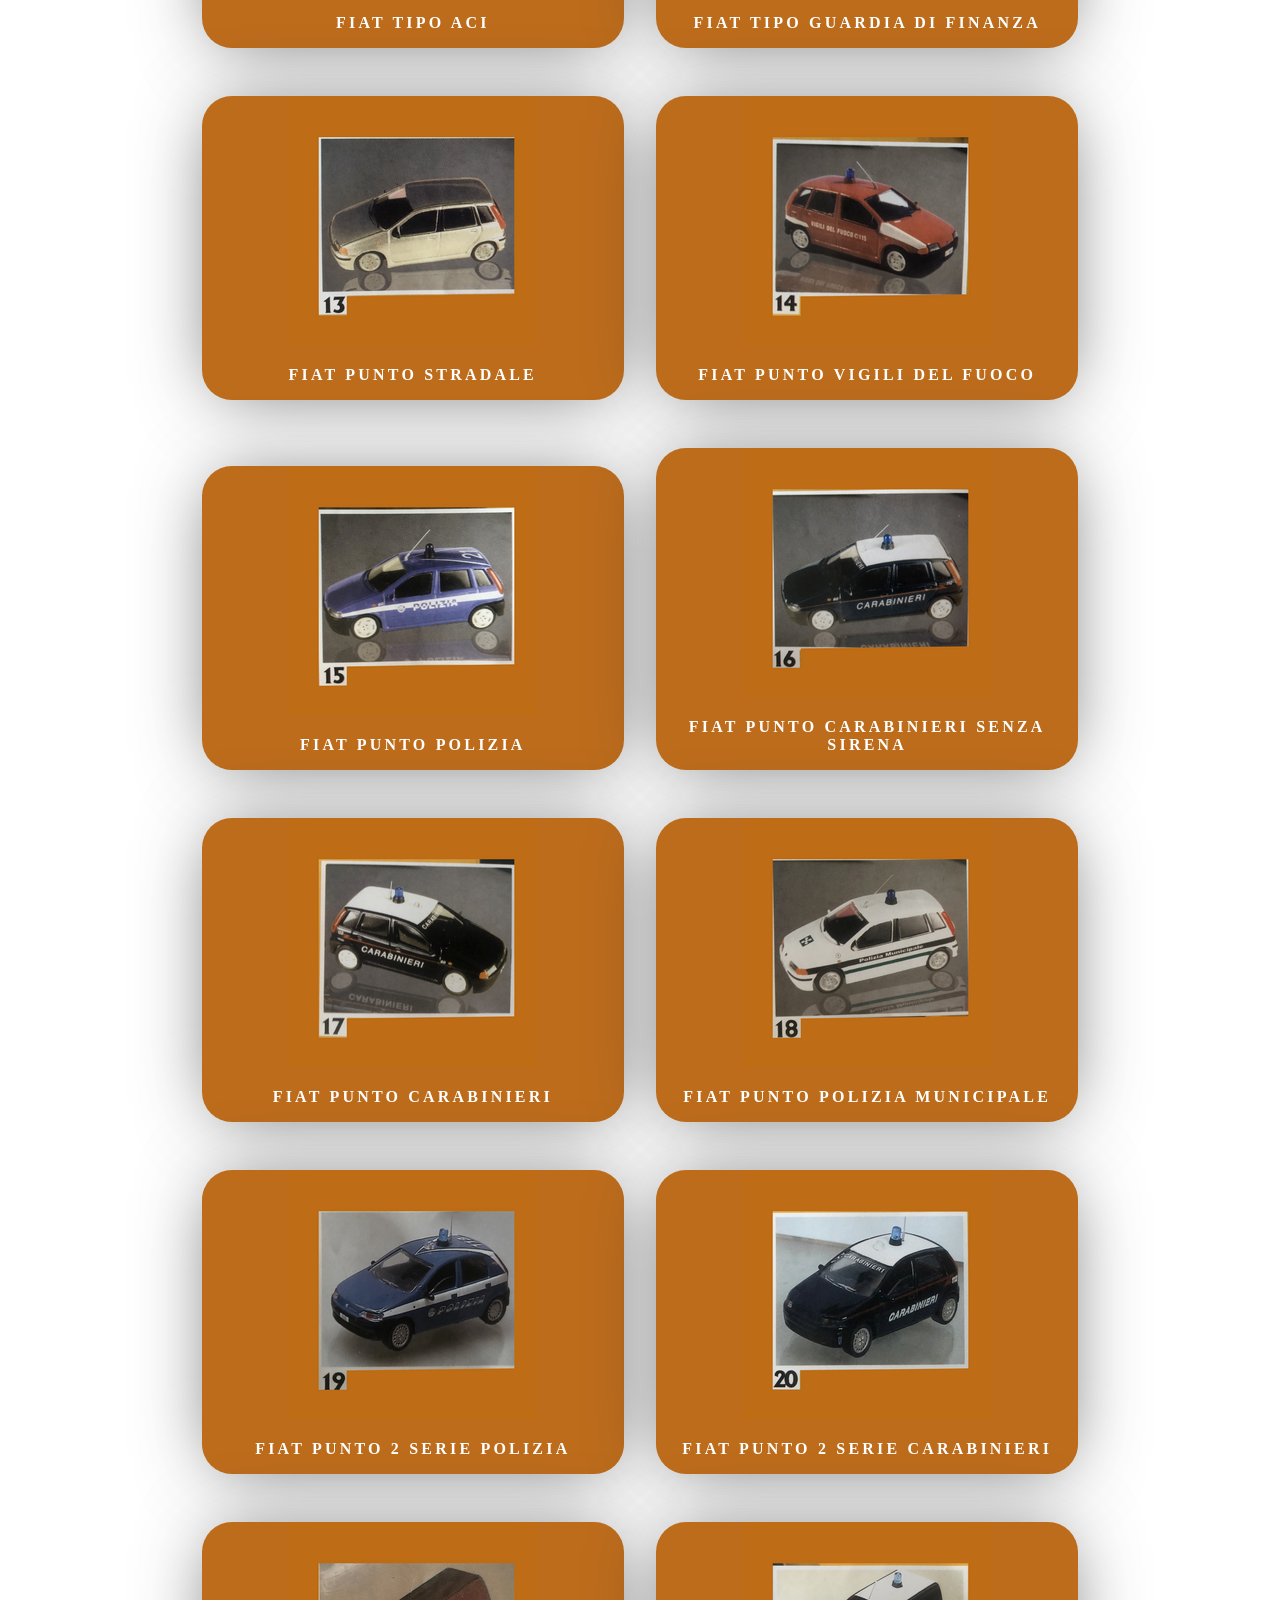
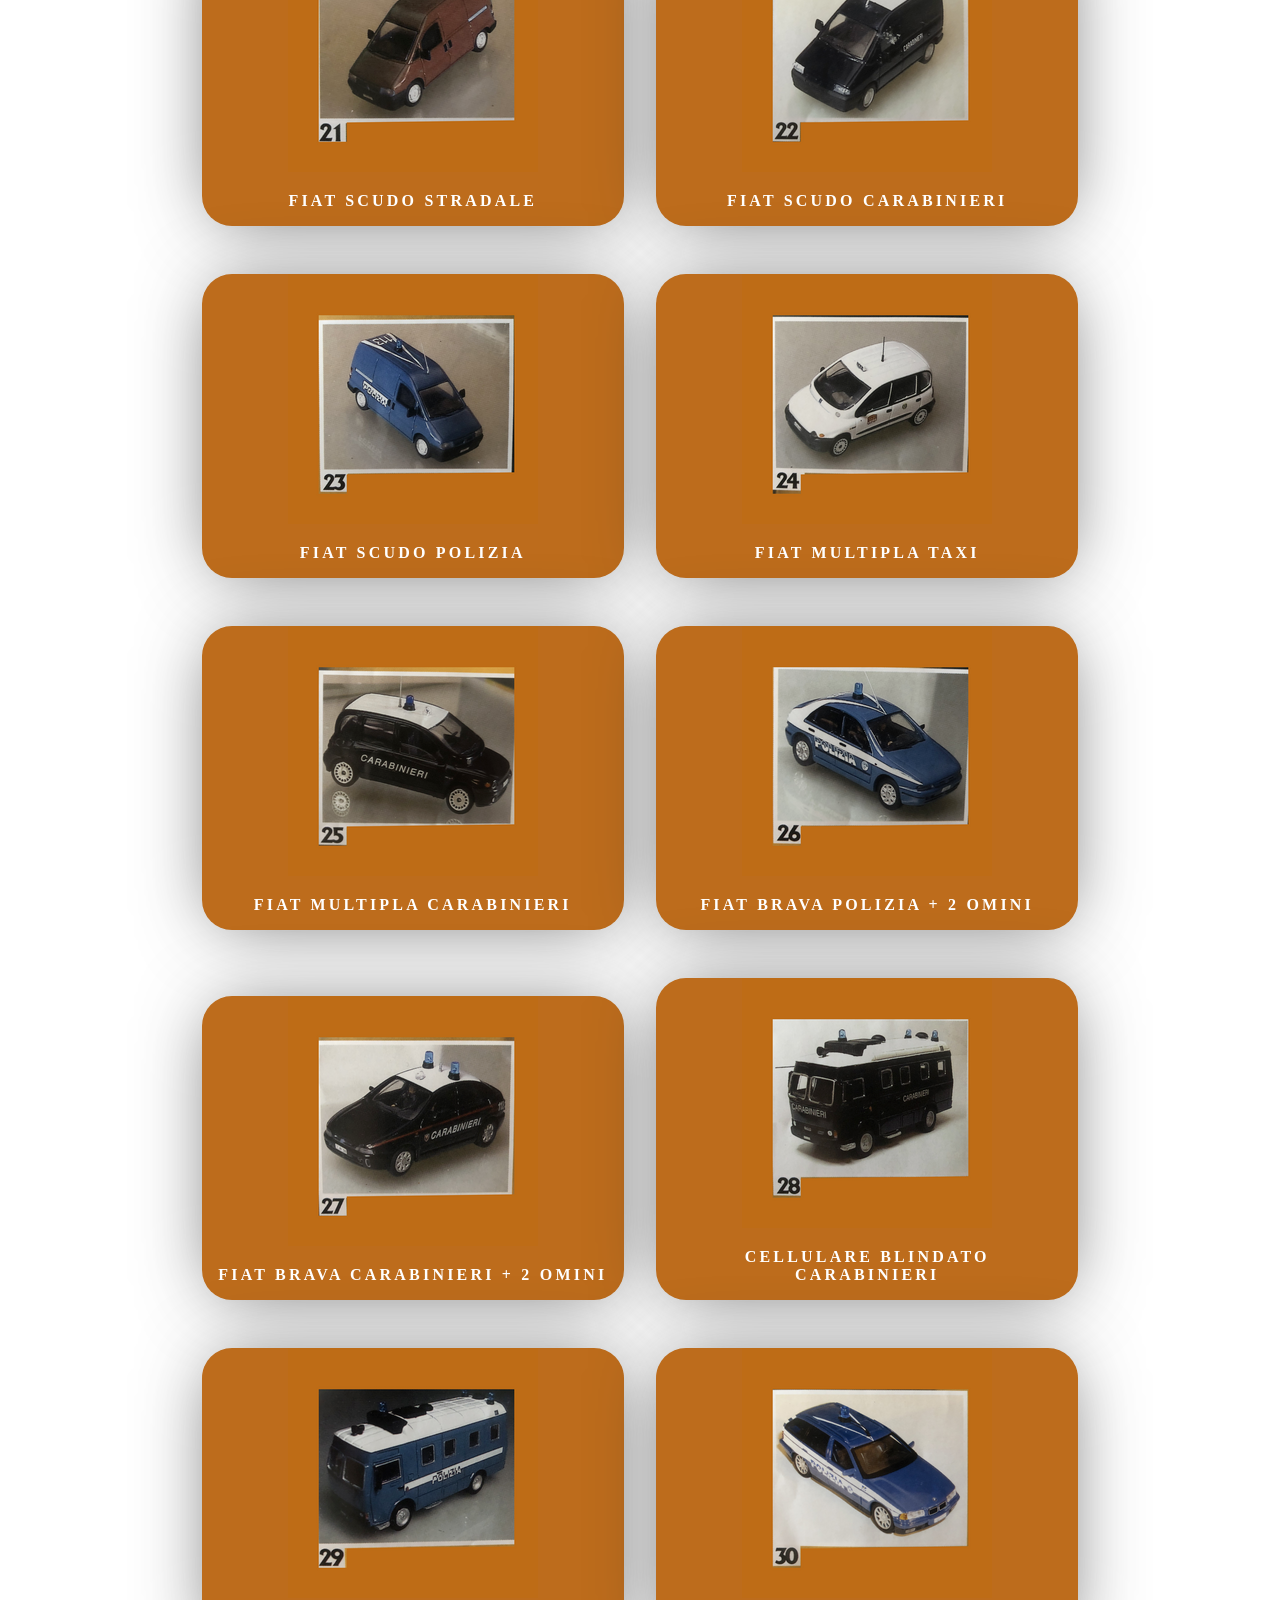
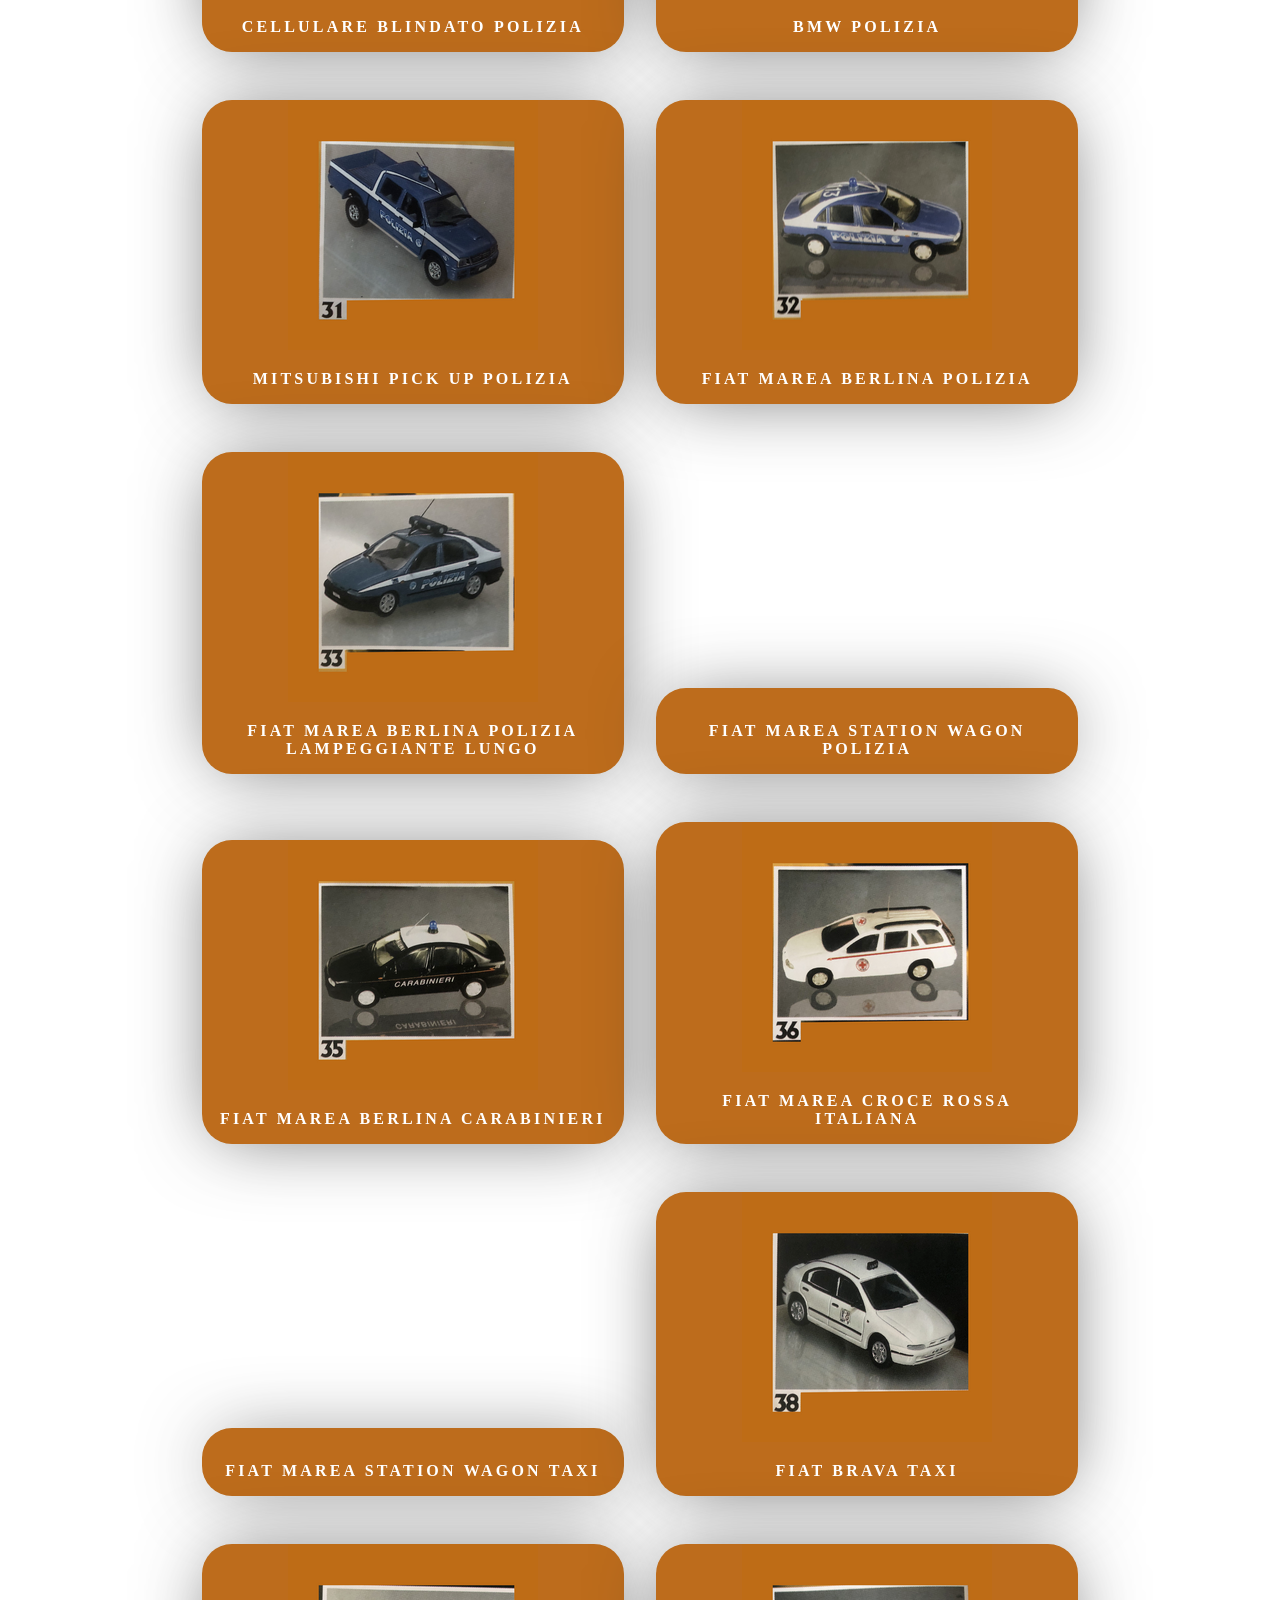
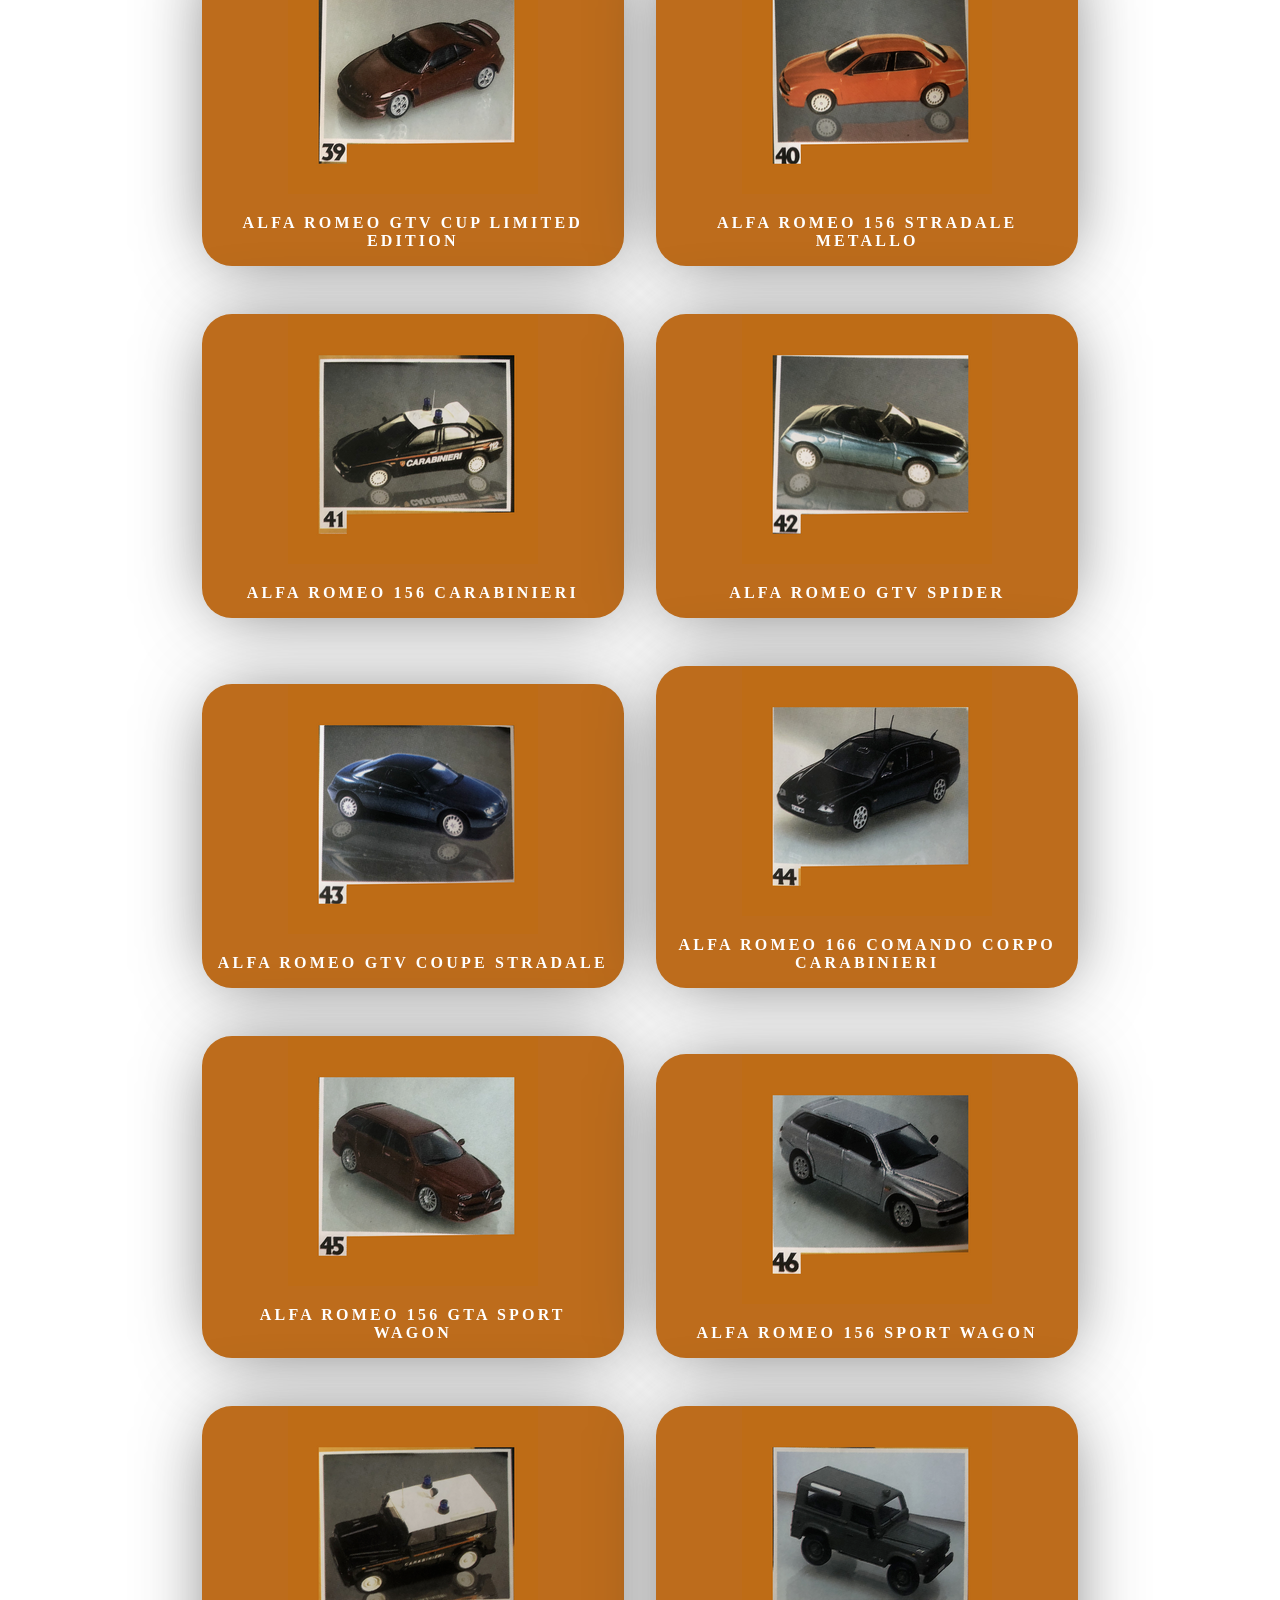
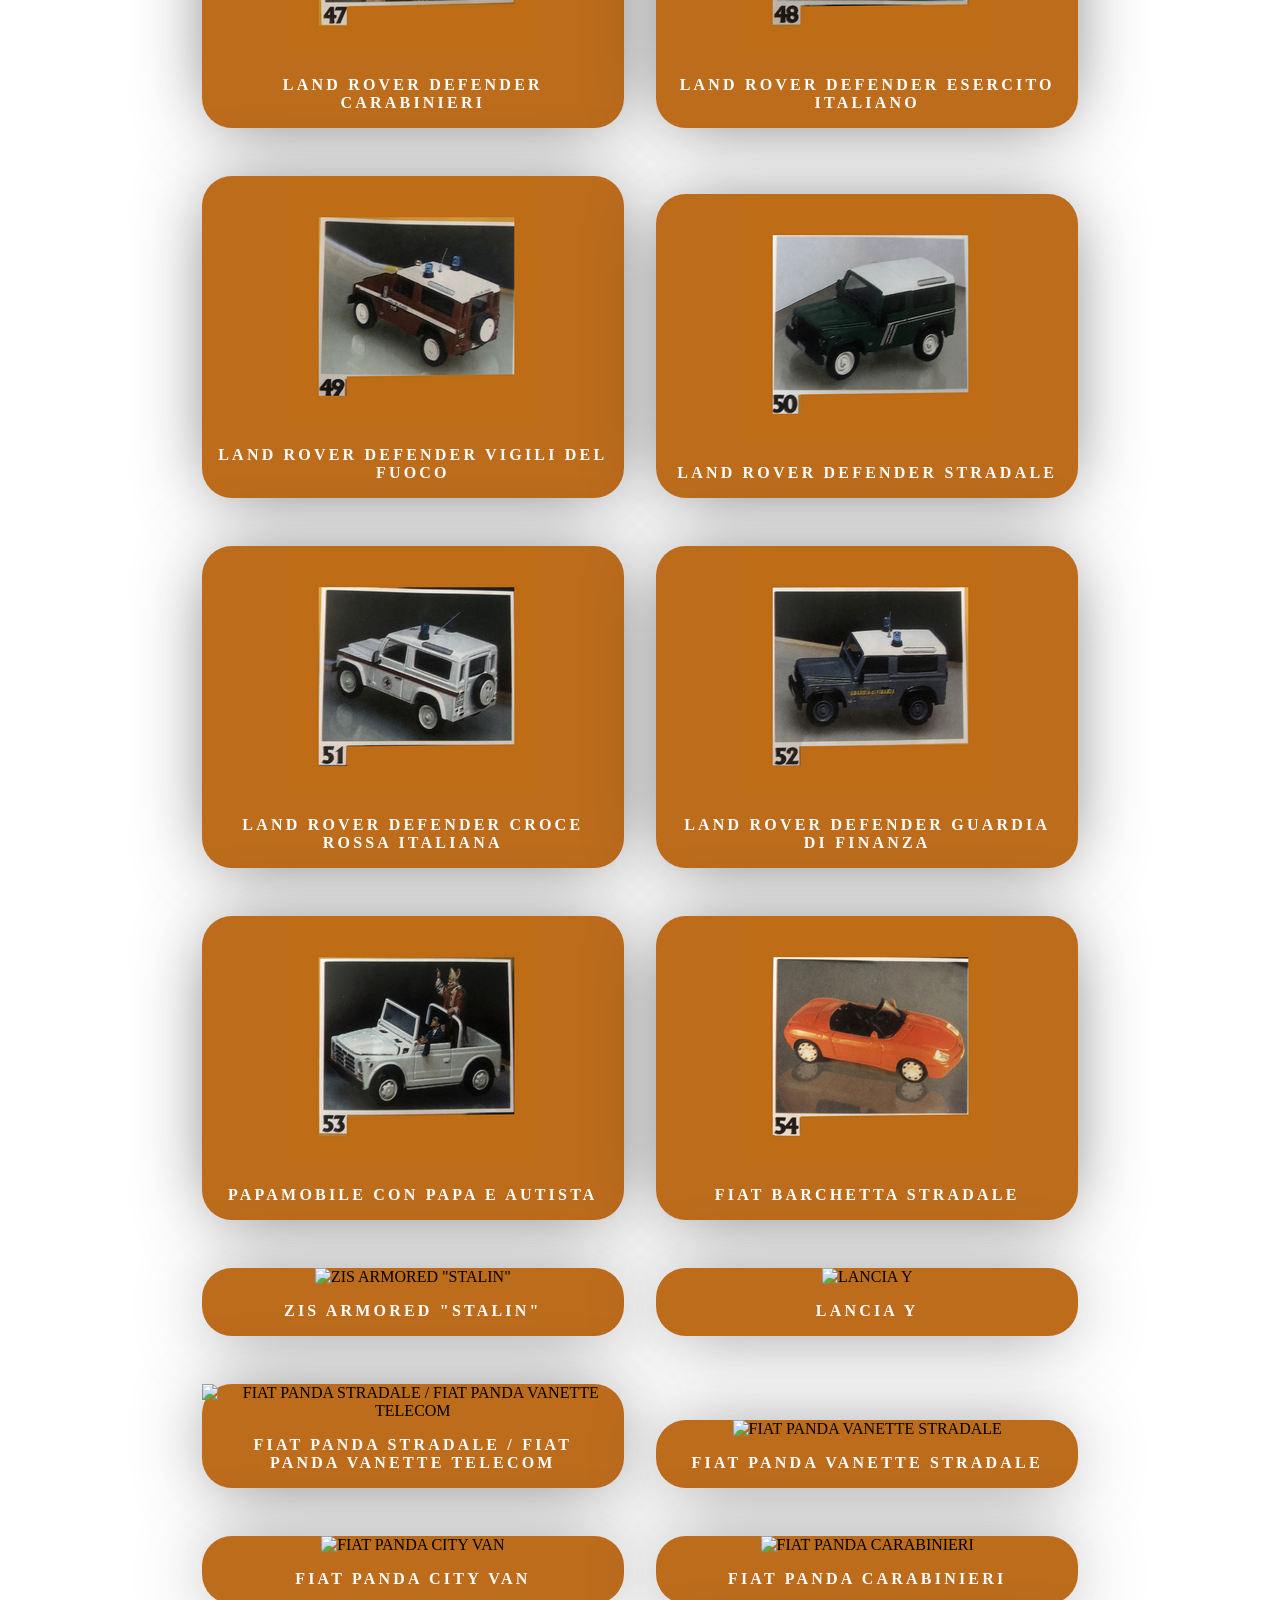
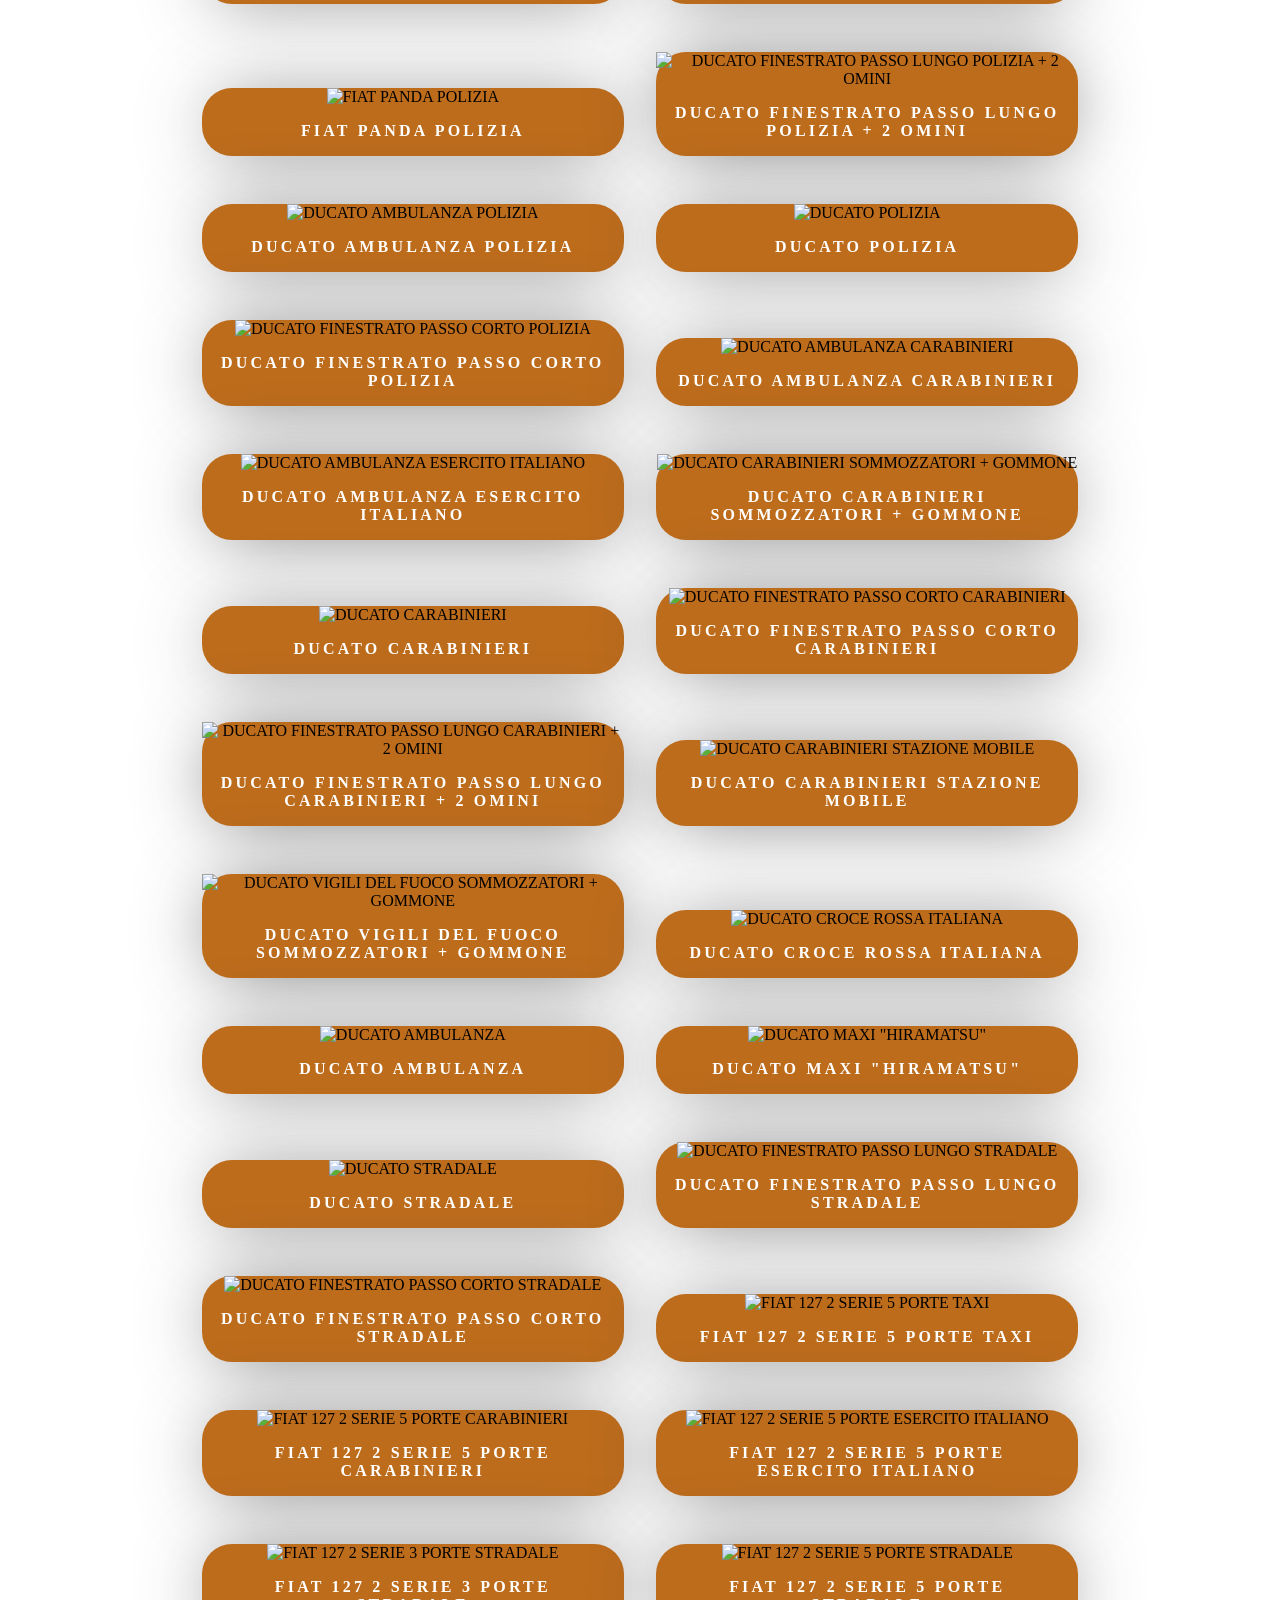
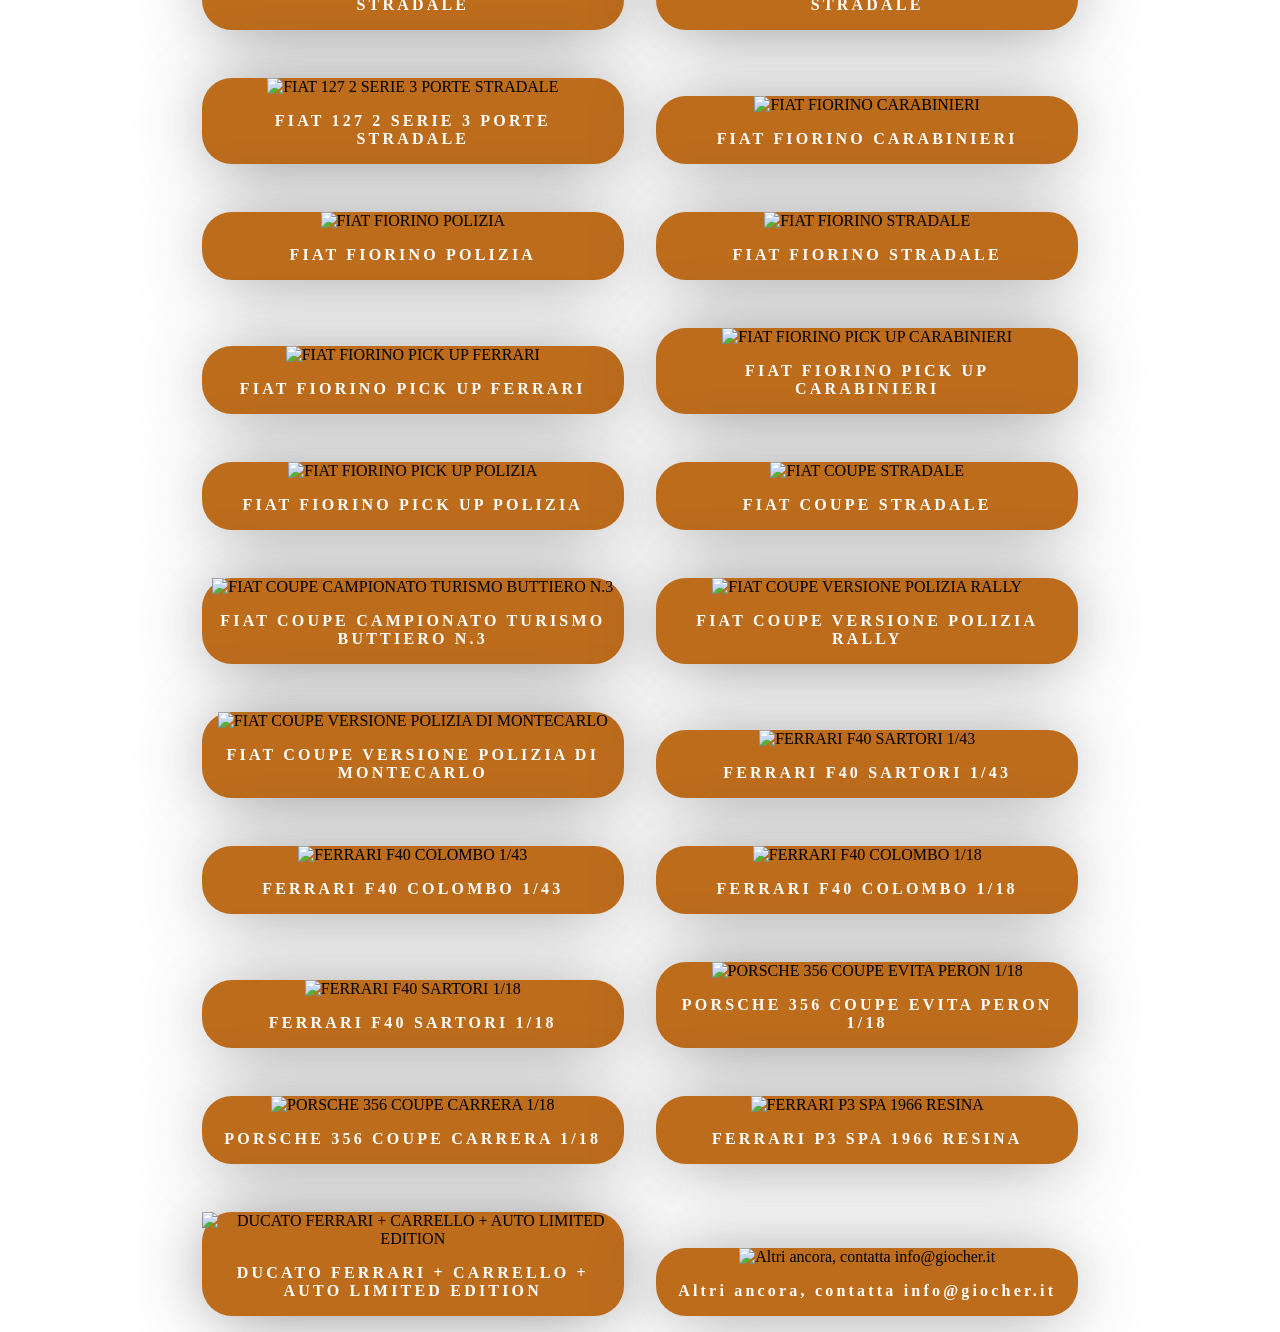
==== commit f1e722d3: "Remove porta al menu" ====
--- a/cars.html
+++ b/cars.html
@@ -67,8 +67,7 @@
                      <div style="display: flex; flex-direction: row; text-align: center; " id="mobilemenu">
                          <img src="./images/car.svg" style="width: 25px;" style="width: 25px;" style="width: 25px;">
                          <div style="background-color: #2b692d; padding: 1em; margin: 0.2em; color: white; font-weight: bold; width: 100px;">
-                            Menu <br>
-                            <span style="font-size: 0.8em; color: rgb(219, 219, 219);"> Porta al menu </span>
+                            Menu 
                          </div>
                      </div>
                     <div style="display: flex; flex-direction: row; text-align: center;" id="Contatti">
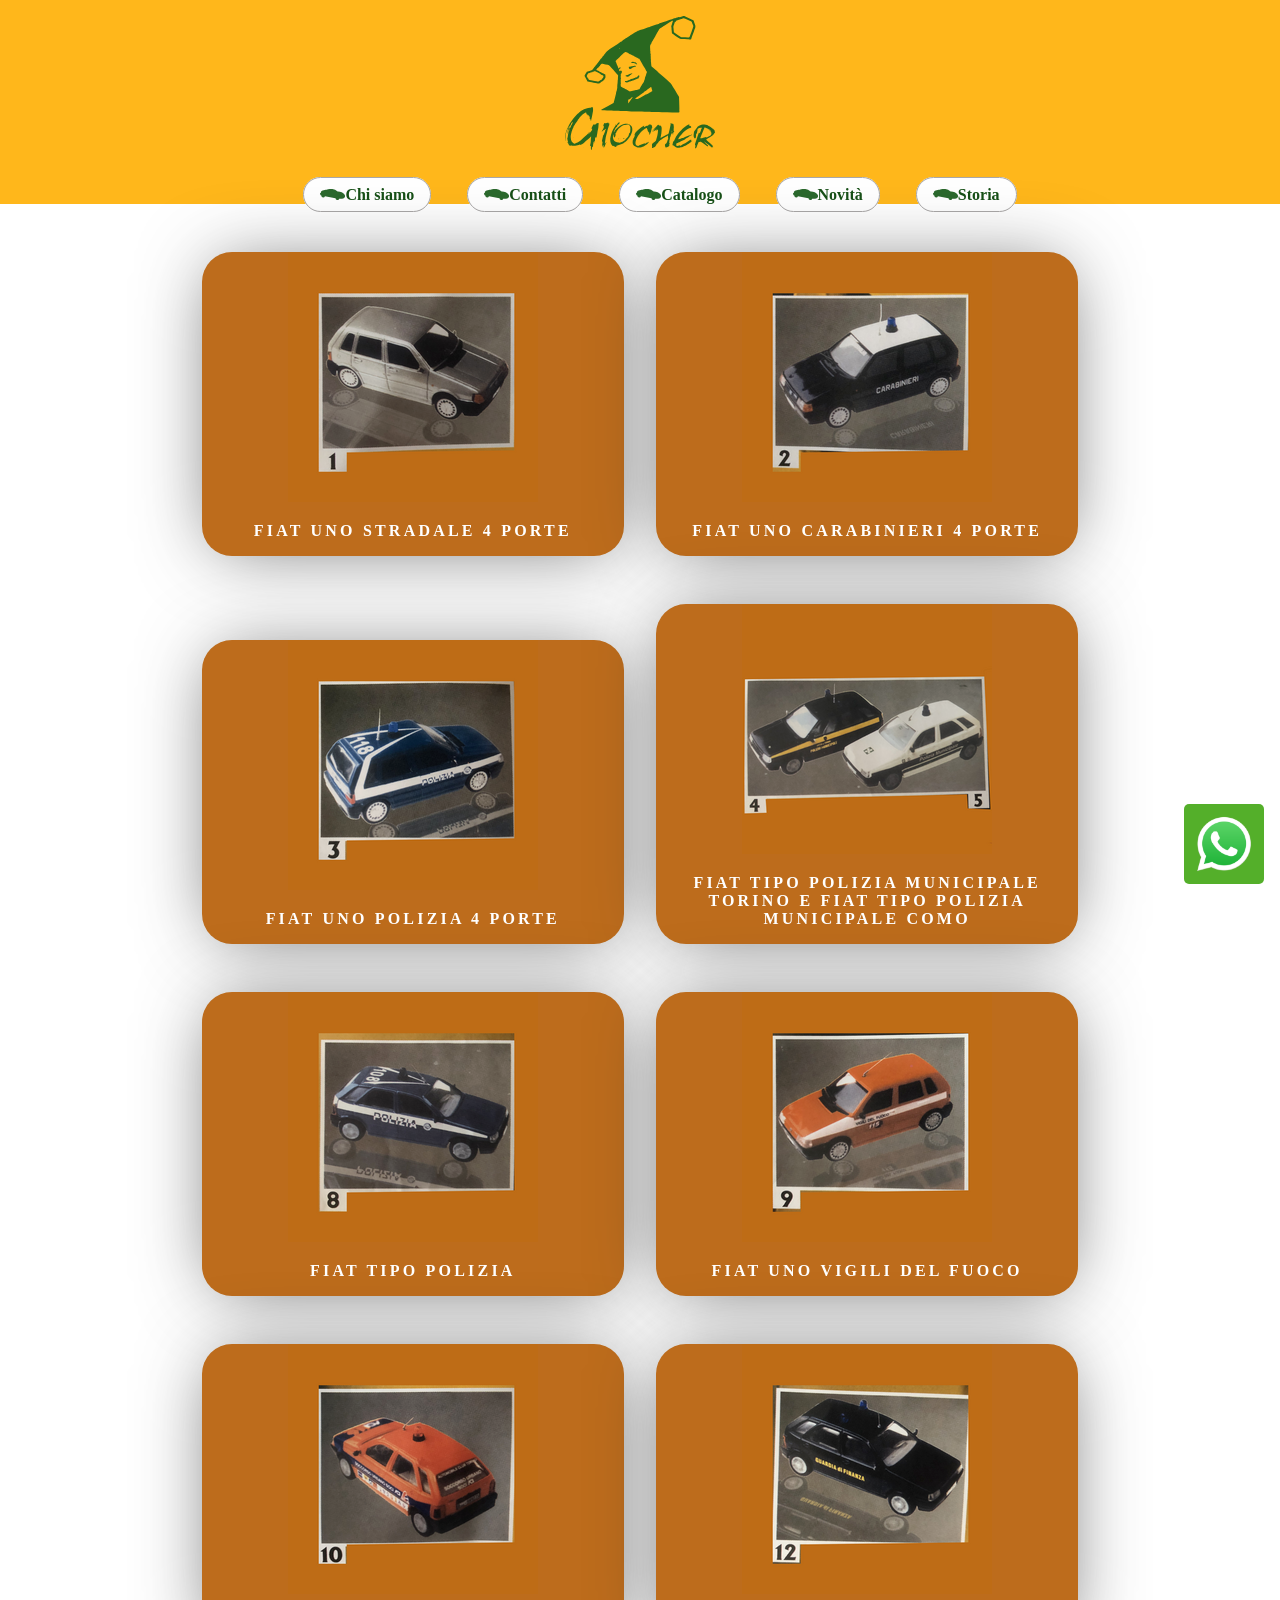
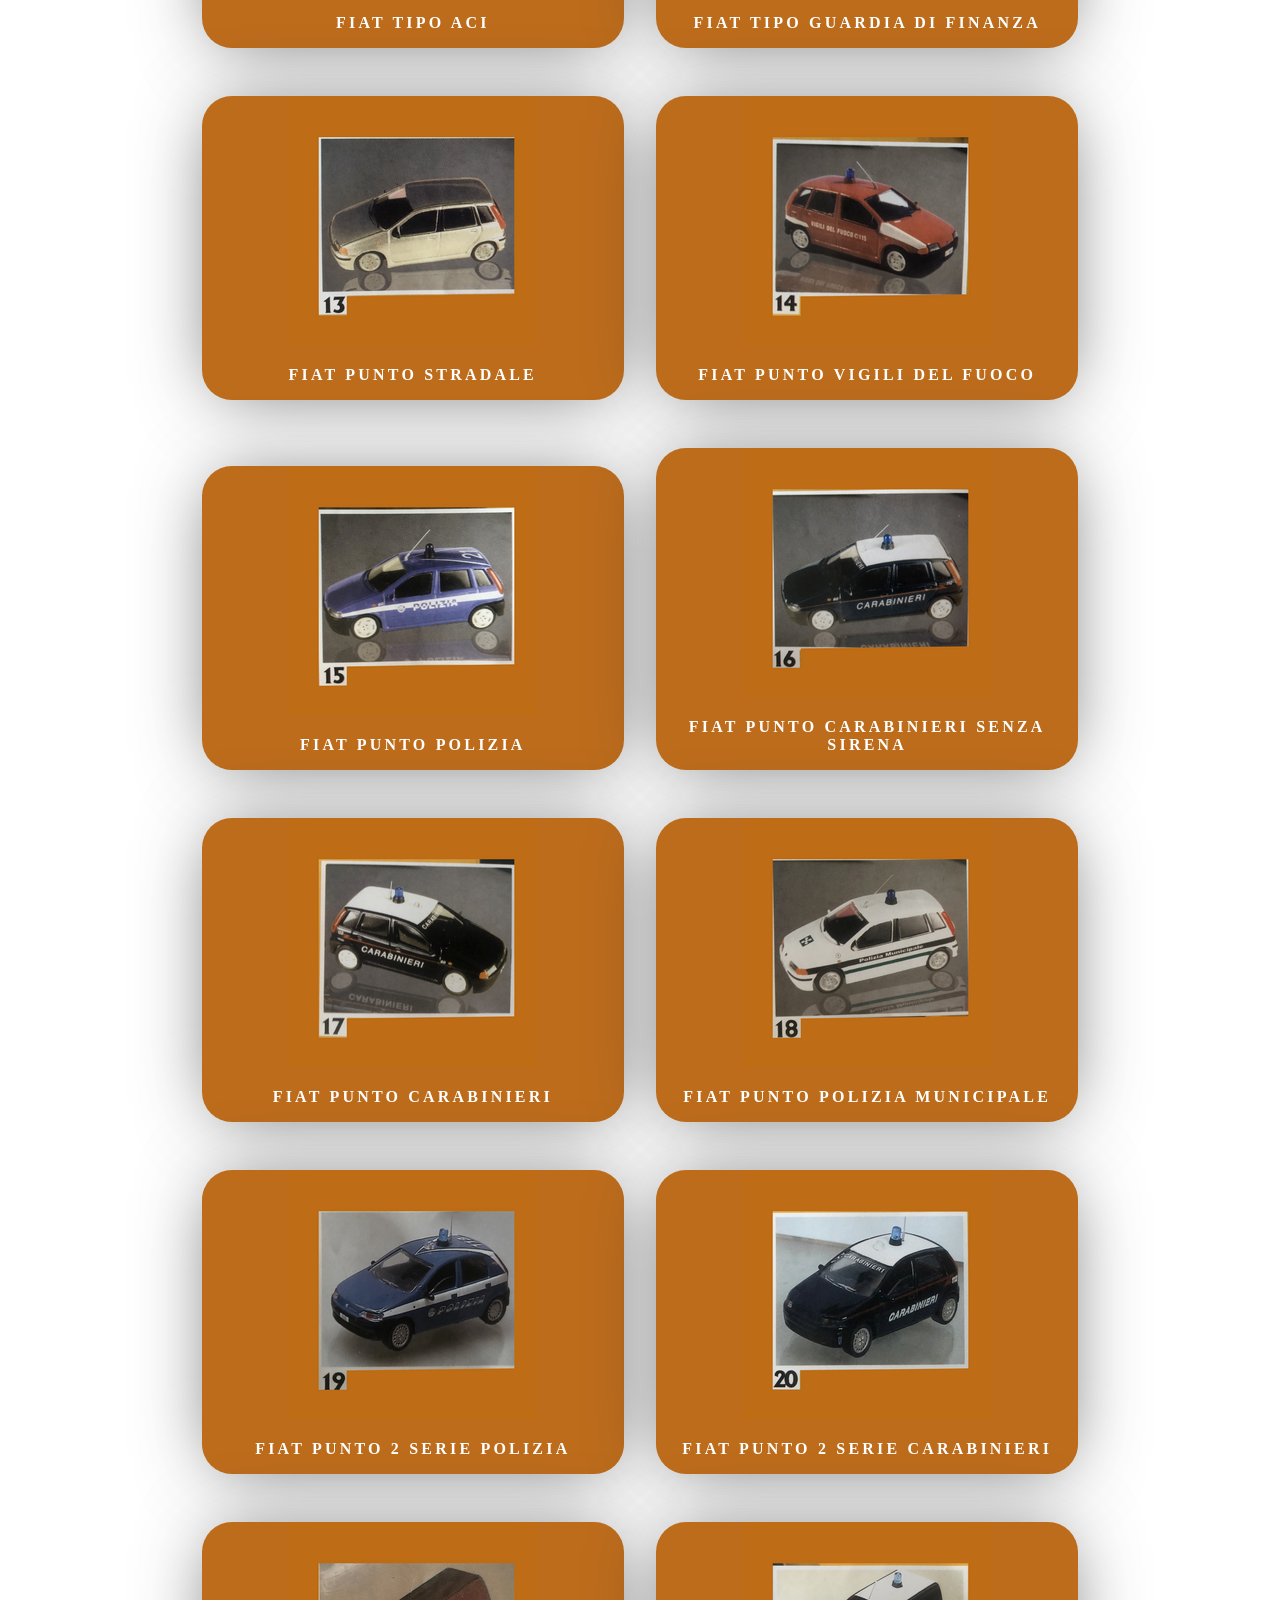
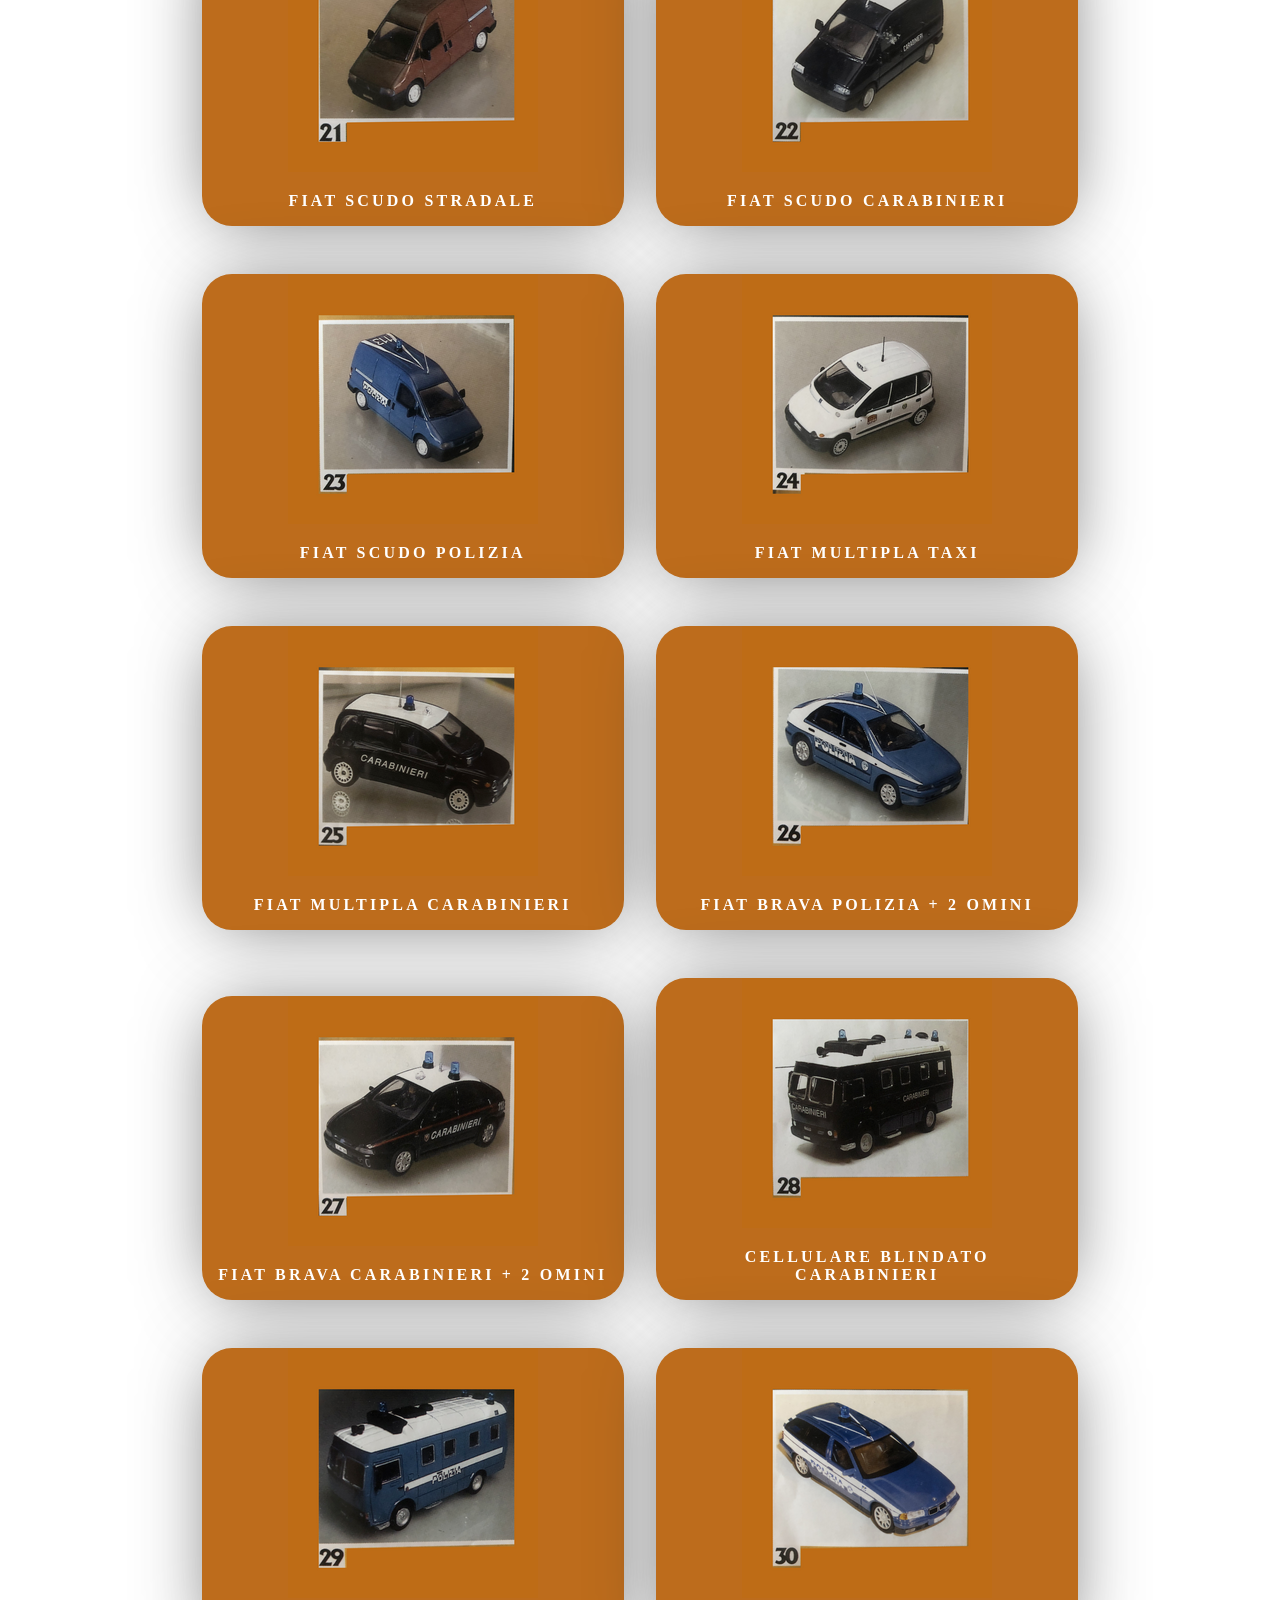
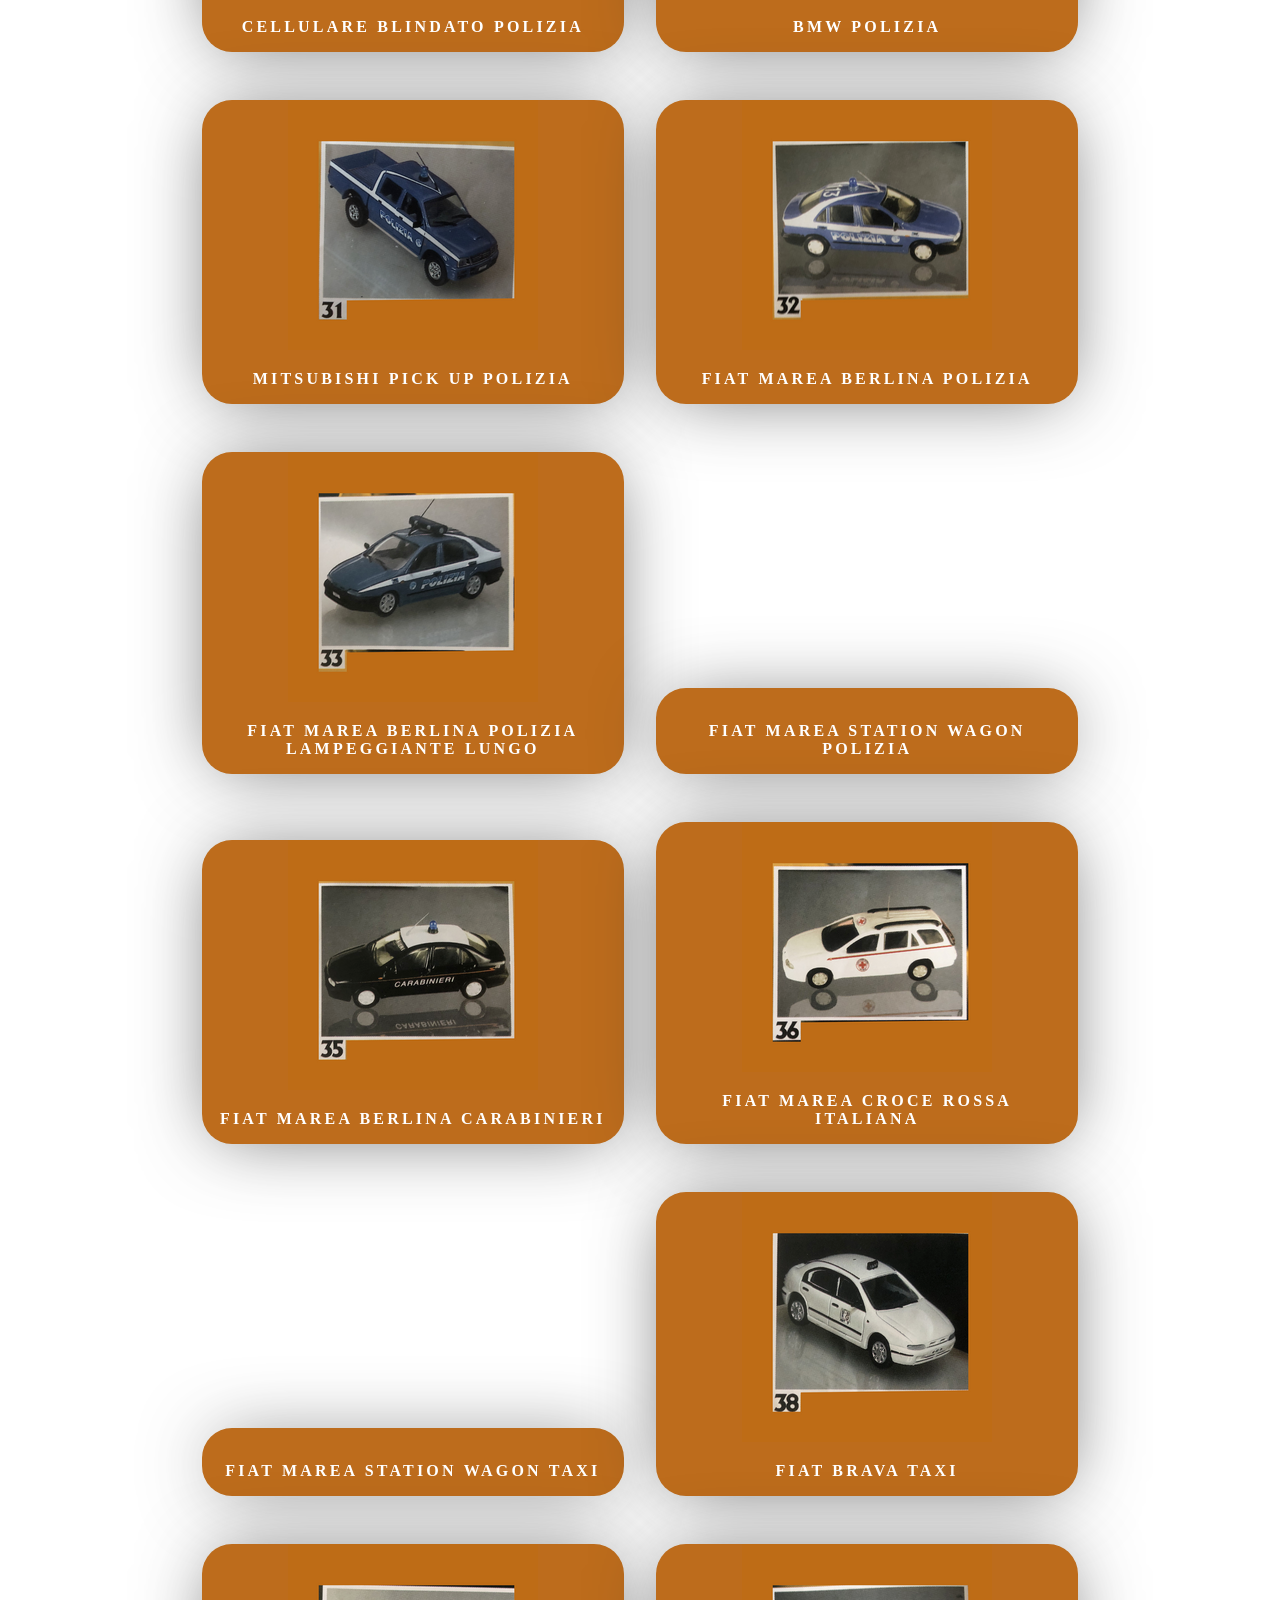
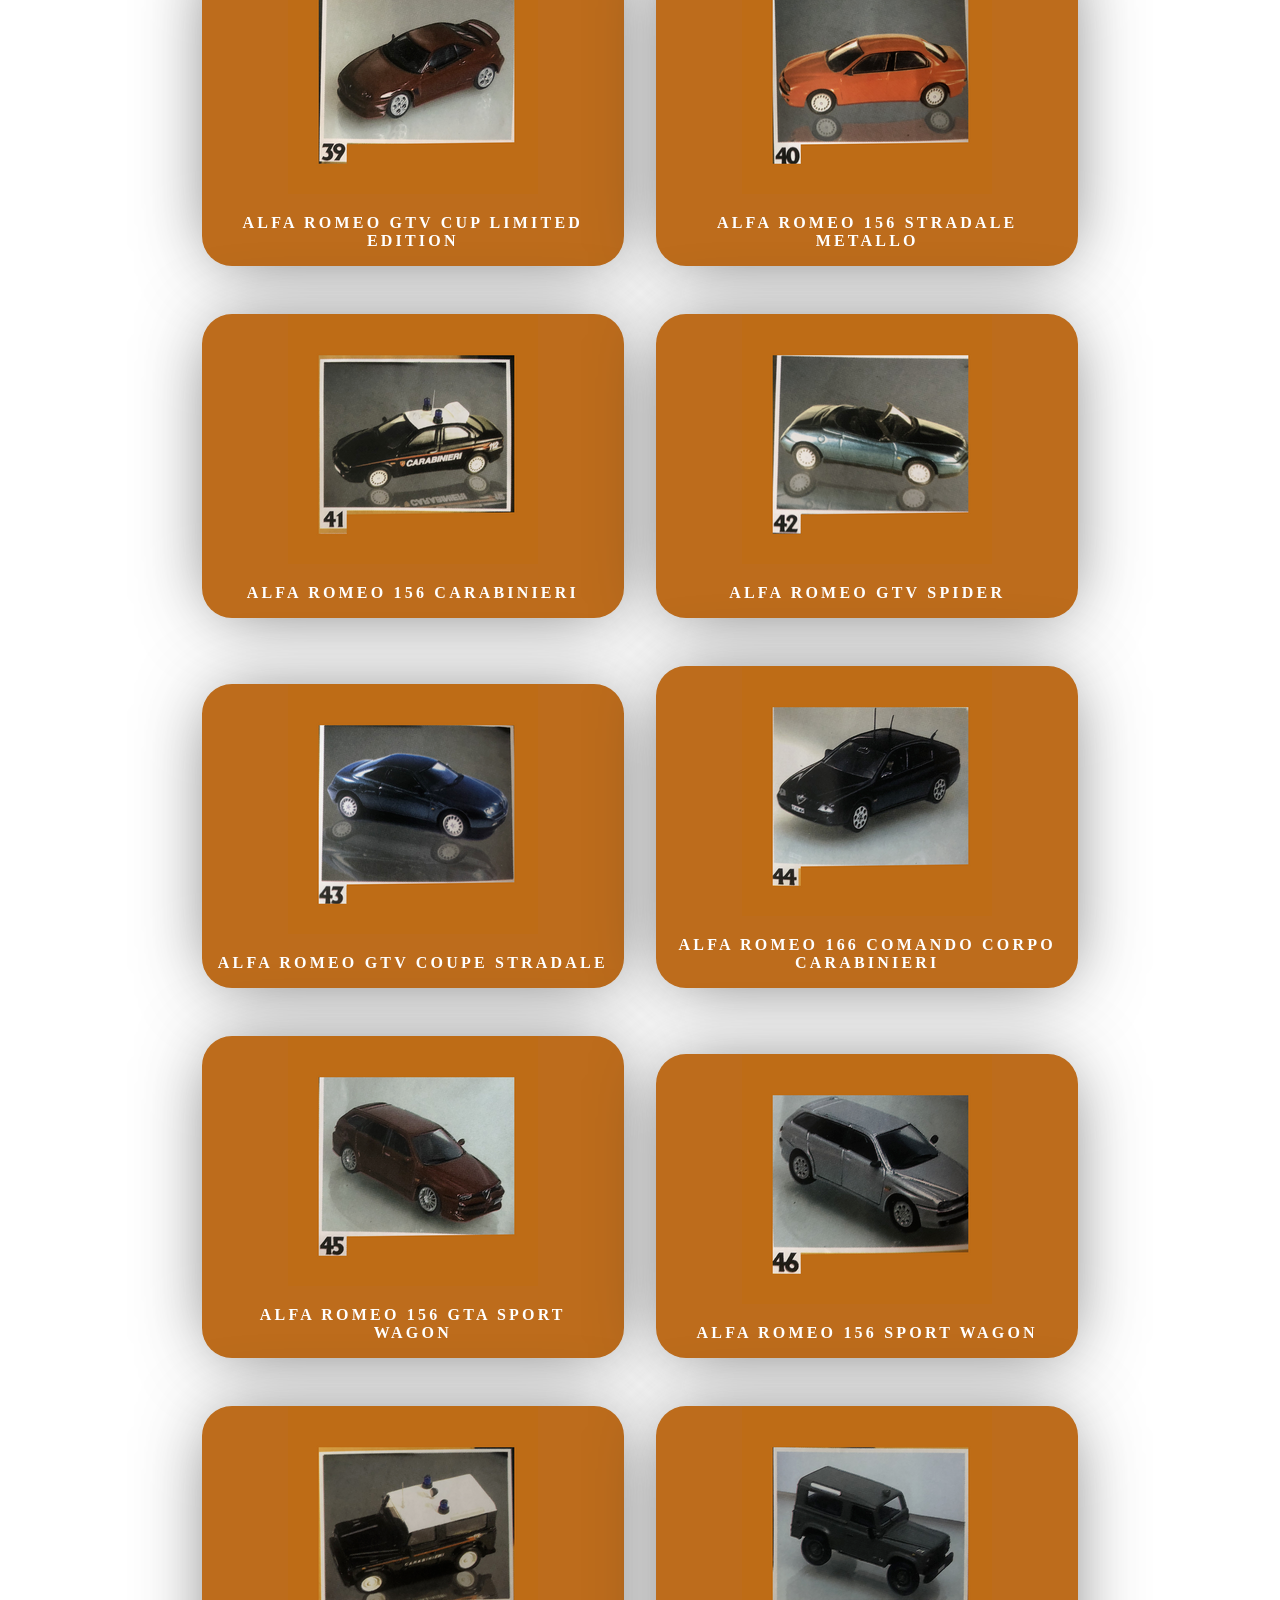
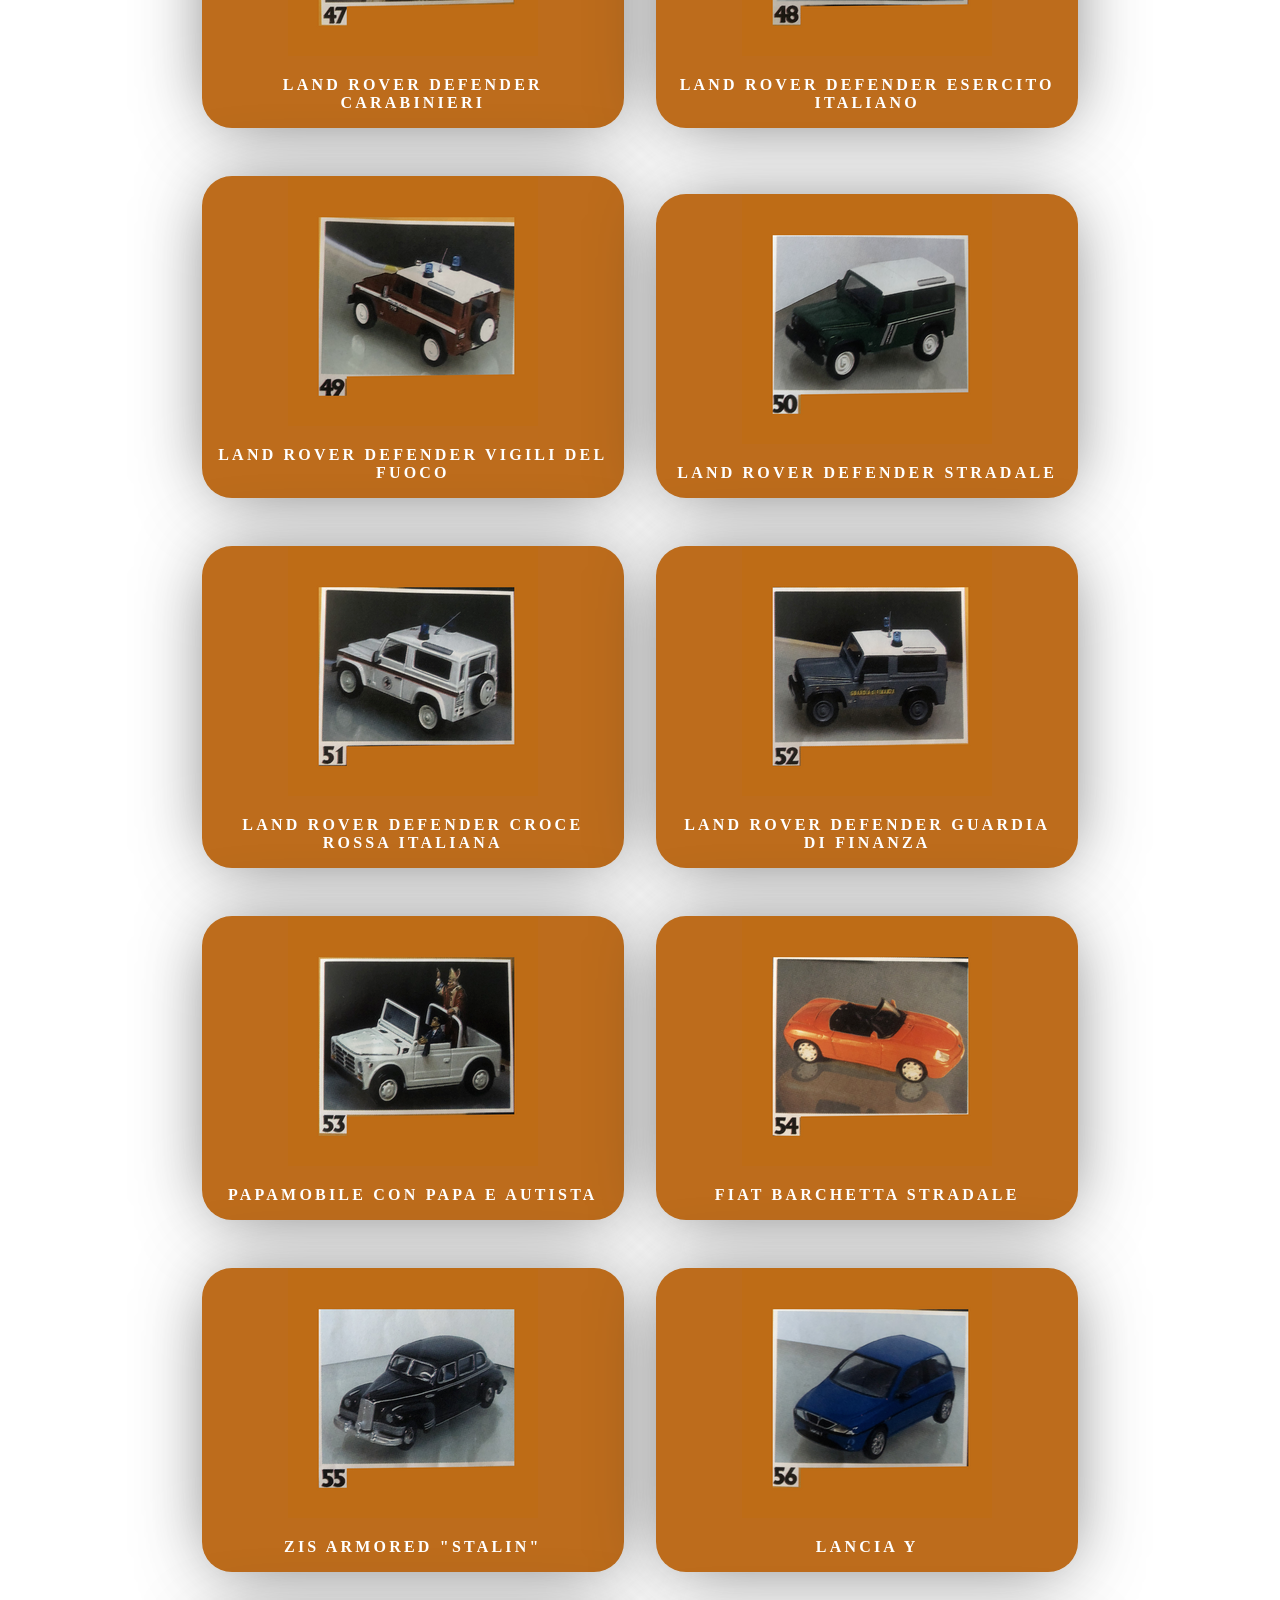
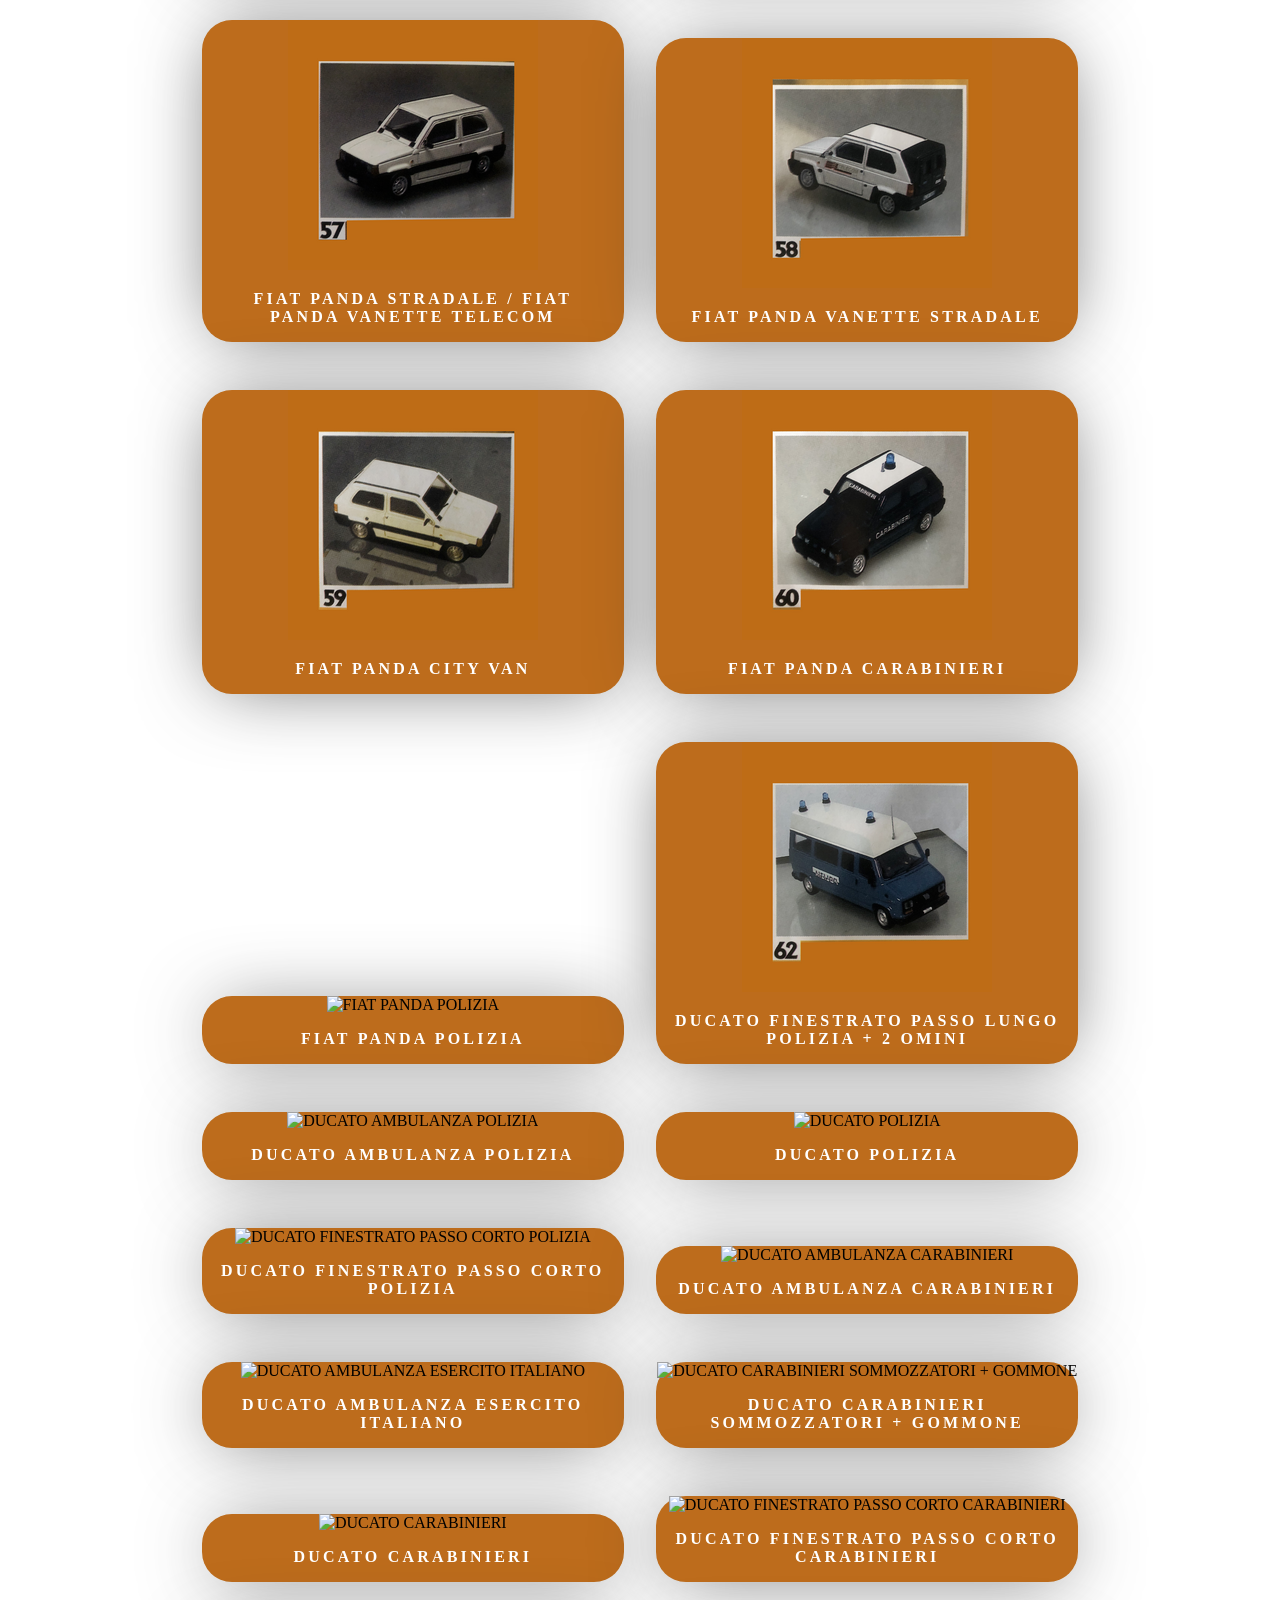
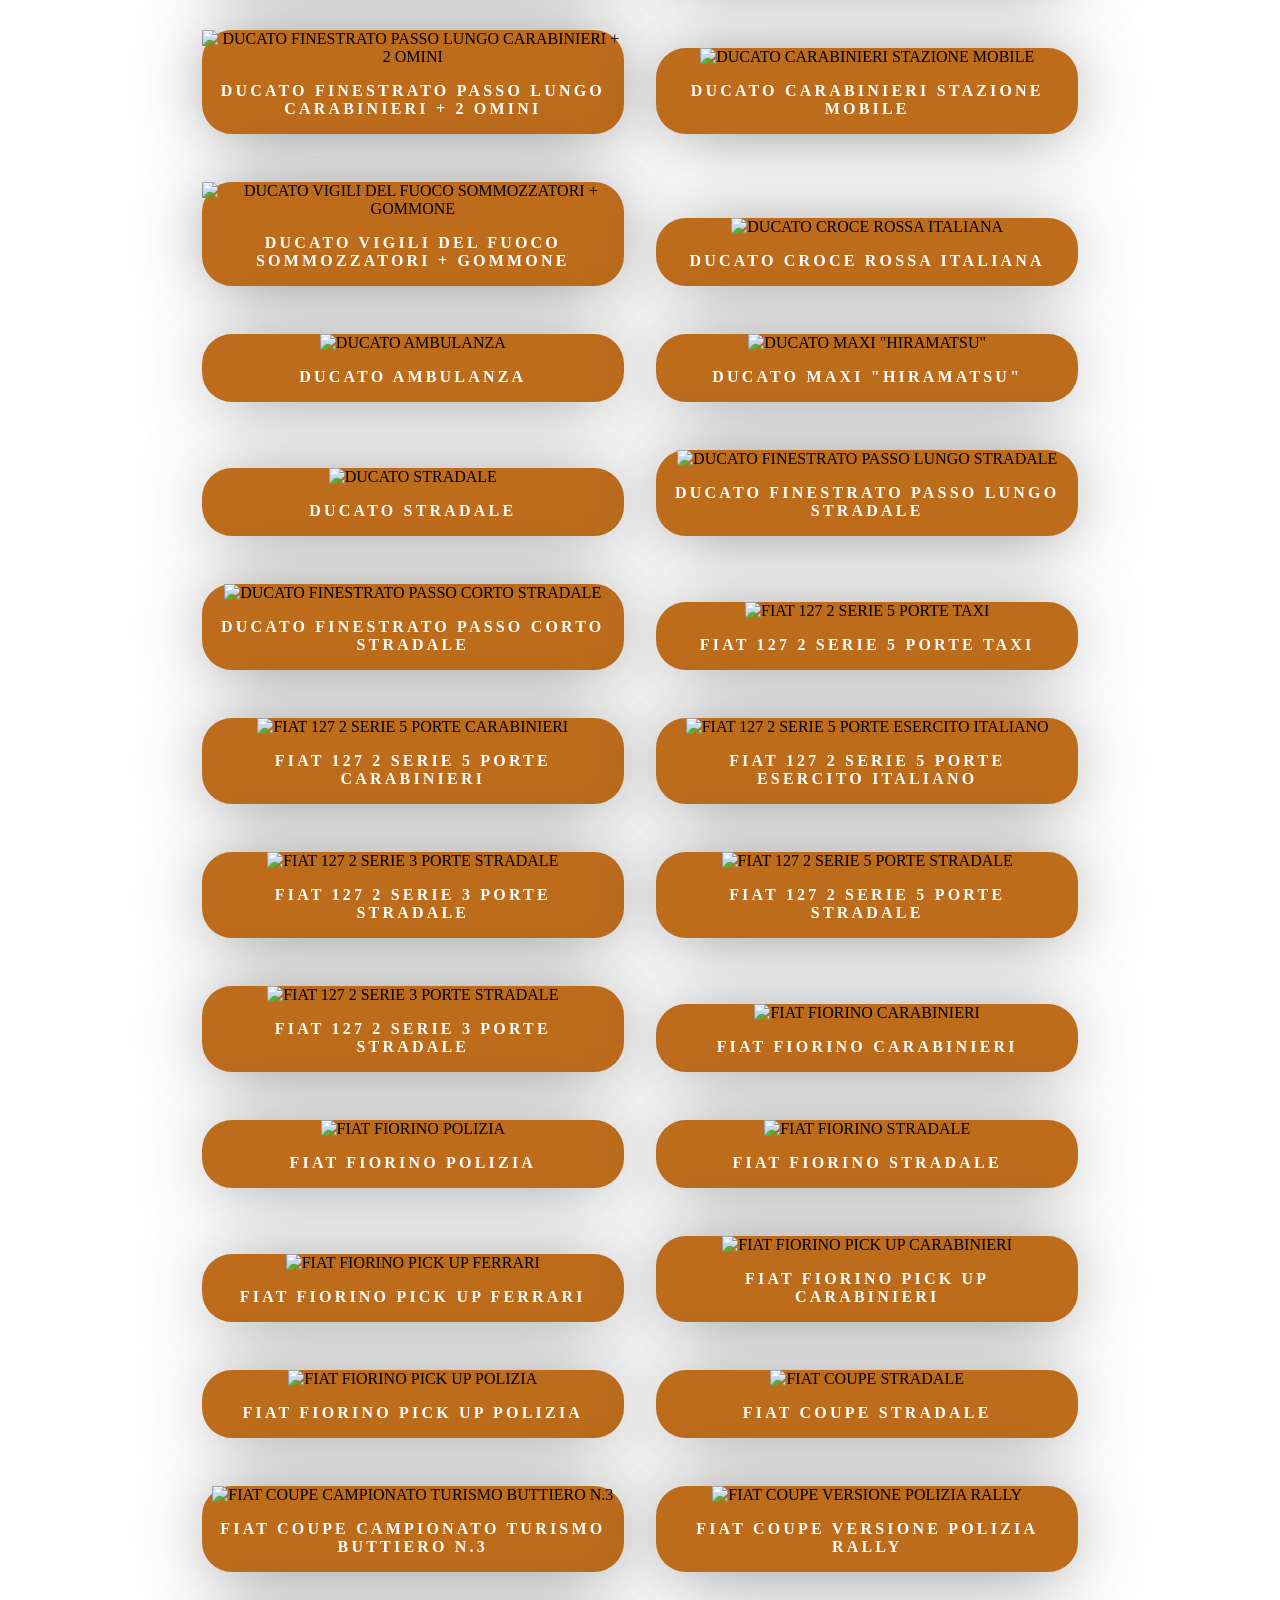
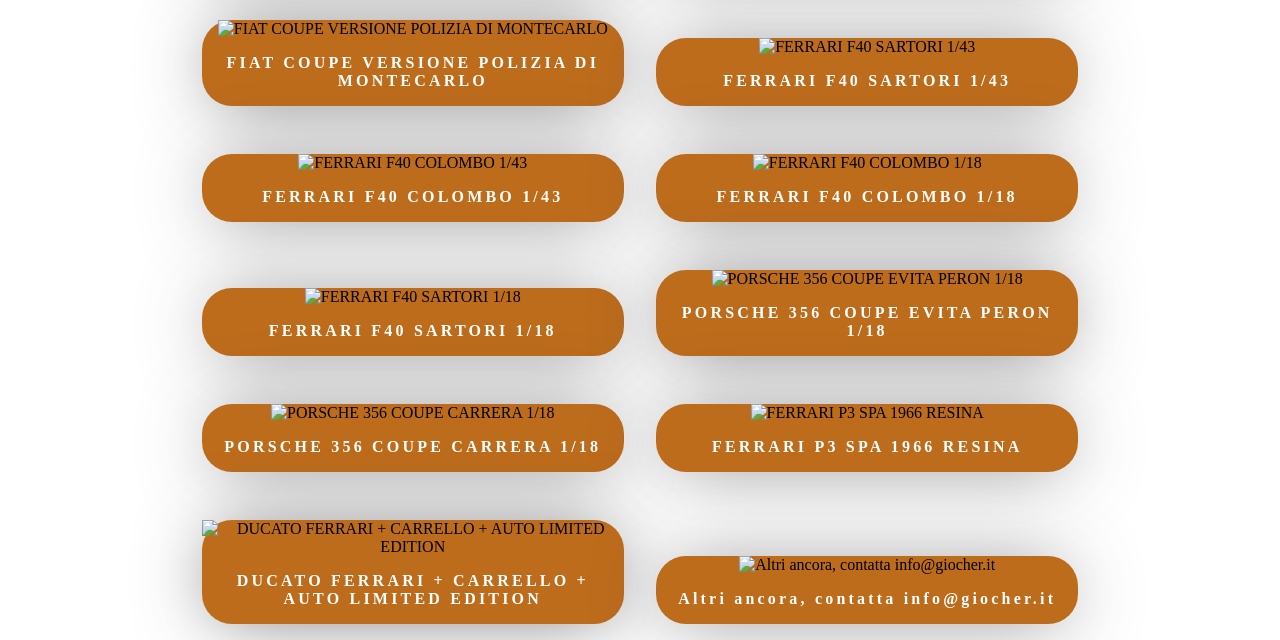
==== commit 496a2e08: "Upgrade" ====
--- a/cars.html
+++ b/cars.html
@@ -1,126 +1,218 @@
 <!DOCTYPE html>
-<html lang="en">
+<html lang="it">
     <head>
         <meta charset="UTF-8">
         <meta name="viewport" content="width=device-width, initial-scale=1.0">
-        <link rel="icon" href="./images/car.svg" style="width: 25px;" type="image/x-icon" />
-        <script
-            src="https://ajax.googleapis.com/ajax/libs/jquery/3.6.0/jquery.min.js"></script>
+
+        <!-- ===================== SEO CORE ===================== -->
+        <title>Catalogo Modellini Auto – Collezione in Scala 1/43 | TheGiocher</title>
+        <meta name="description" content="Centinaia di modellini auto in scala 1/43 selezionati da due veri appassionati. Ferrari, Alfa Romeo, Lancia, auto da corsa e tanto altro. Sfoglia il catalogo TheGiocher e trova il pezzo che ti manca.">
+        <meta name="keywords" content="catalogo modellini auto, scala 1/43, modellini Ferrari, modellini Alfa Romeo, modellini Lancia, auto da corsa in scala, collezione modellismo, modellini rari, diecast Italia, TheGiocher catalogo">
+        <meta name="robots" content="index, follow, max-snippet:-1, max-image-preview:large, max-video-preview:-1">
+        <meta name="author" content="Giuliano e Michele – TheGiocher">
+        <link rel="canonical" href="https://www.thegiocher.it/cars.html">
+
+        <!-- ===================== OPEN GRAPH ===================== -->
+        <meta property="og:type" content="website">
+        <meta property="og:url" content="https://www.thegiocher.it/cars.html">
+        <meta property="og:title" content="Catalogo Modellini Auto in Scala 1/43 – TheGiocher">
+        <meta property="og:description" content="Centinaia di modellini selezionati da due appassionati veri. Ferrari, Alfa Romeo, auto storiche e da corsa. Sfoglia il catalogo TheGiocher.">
+        <meta property="og:image" content="https://www.thegiocher.it/images/og-cover.jpg">
+        <meta property="og:image:width" content="1200">
+        <meta property="og:image:height" content="630">
+        <meta property="og:site_name" content="TheGiocher">
+        <meta property="og:locale" content="it_IT">
+
+        <!-- ===================== TWITTER CARD ===================== -->
+        <meta name="twitter:card" content="summary_large_image">
+        <meta name="twitter:title" content="Catalogo Modellini Auto in Scala 1/43 – TheGiocher">
+        <meta name="twitter:description" content="Centinaia di modellini selezionati da due appassionati veri. Sfoglia il catalogo TheGiocher.">
+        <meta name="twitter:image" content="https://www.thegiocher.it/images/og-cover.jpg">
+
+        <!-- ===================== SCHEMA.ORG – CollectionPage + ItemList ===================== -->
+        <script type="application/ld+json">
+        {
+          "@context": "https://schema.org",
+          "@type": "CollectionPage",
+          "name": "Catalogo Modellini Auto – TheGiocher",
+          "description": "Collezione di modellini auto in scala 1/43 curata da Giuliano e Michele, appassionati di motori e modellismo da tutta la vita.",
+          "url": "https://www.thegiocher.it/cars.html",
+          "isPartOf": {
+            "@type": "WebSite",
+            "name": "TheGiocher",
+            "url": "https://www.thegiocher.it"
+          },
+          "about": {
+            "@type": "Thing",
+            "name": "Modellismo automobilistico in scala 1/43",
+            "description": "Modellini di auto storiche, da corsa e moderne in scala 1/43, statici e dinamici."
+          }
+        }
+        </script>
+
+        <!-- ===================== BREADCRUMB SCHEMA ===================== -->
+        <script type="application/ld+json">
+        {
+          "@context": "https://schema.org",
+          "@type": "BreadcrumbList",
+          "itemListElement": [
+            {
+              "@type": "ListItem",
+              "position": 1,
+              "name": "Home",
+              "item": "https://www.thegiocher.it/"
+            },
+            {
+              "@type": "ListItem",
+              "position": 2,
+              "name": "Catalogo",
+              "item": "https://www.thegiocher.it/cars.html"
+            }
+          ]
+        }
+        </script>
+
+        <!-- ===================== PERFORMANCE ===================== -->
+        <link rel="preconnect" href="https://ajax.googleapis.com">
+        <link rel="dns-prefetch" href="https://ajax.googleapis.com">
+        <link rel="preload" href="./css/style.css" as="style">
+        <link rel="preload" href="./images/logo.svg" as="image">
+
+        <!-- ===================== FAVICON ===================== -->
+        <link rel="icon" href="./images/car.svg" type="image/svg+xml">
+        <link rel="shortcut icon" href="favicon.ico" type="image/x-icon">
+
+        <!-- ===================== SCRIPTS & STYLES ===================== -->
+        <script src="https://ajax.googleapis.com/ajax/libs/jquery/3.6.0/jquery.min.js"></script>
         <link rel="stylesheet" href="./css/load.css">
         <link rel="stylesheet" href="./css/style.css">
         <link rel="stylesheet" href="./css/mobile.css">
-        <link rel="stylesheet" type="text/css" href="./css/header.css">
-        <title>Product</title>
+        <link rel="stylesheet" href="./css/header.css">
+
         <style>
         body { margin: 0; background-color: rgb(255, 255, 255); text-align: center; }
         #test { height:80px; width:80px; position:fixed; background-color:rgb(84,175,42); border-radius:5px; right:1em; bottom:1em; }
         .img-w { width:80px; height:80px; }
         .align-center { text-align:center; margin:0 auto; }
-        .container-product { 
-            border-radius:30px; 
-            width:33%; 
-            display:inline-block; 
-            background-color:#bd6c1c; 
+        .container-product {
+            border-radius:30px;
+            width:33%;
+            display:inline-block;
+            background-color:#bd6c1c;
             margin: 1em;
-            margin-top:2em; box-shadow:0px 3px 75px -14px rgba(51,51,51,0.75); }
+            margin-top:2em;
+            box-shadow:0px 3px 75px -14px rgba(51,51,51,0.75);
+        }
         .product { width:250px; }
         .title-product { display:block; color:white; font-weight:bold; padding:1em; letter-spacing:0.2em; }
-        @media(max-width:900px) { .container-product { width:80%; overflow:hidden; } }
-    </style>
+
+        /* Intro catalogo – SEO text visibile ma integrato nel design */
+        .catalog-intro {
+            max-width: 780px;
+            margin: 2em auto 0.5em auto;
+            padding: 0 1.5em;
+            text-align: left;
+        }
+        .catalog-intro h1 {
+            font-size: 2em;
+            color: #bd6c1c;
+            margin-bottom: 0.3em;
+            letter-spacing: 0.05em;
+        }
+        .catalog-intro p {
+            font-size: 1em;
+            color: #444;
+            line-height: 1.7;
+            margin-bottom: 0.5em;
+        }
+        .catalog-intro strong { color: #bd6c1c; }
+
+        @media(max-width:900px) {
+            .container-product { width:80%; overflow:hidden; }
+            .catalog-intro h1 { font-size: 1.4em; }
+        }
+        </style>
     </head>
+
     <body id="body">
 
+        <header role="banner" aria-label="Intestazione principale TheGiocher">
+
             <!-- Modal Mobile -->
-        <div class="mobile">
-            <img class="mobile-logo" src="./images/logo.svg" onclick="window.location = './index.html'" style="cursor: pointer;">
-            <img class="mobileexit" id="mobilexit" src="./images/index.png">
-            <div class="ul-list-mobile">
-                <ul>
-                    <a href="index.html" class="items-mobile"> <li> <img
-                                src="./images/car.svg" style="width: 25px;" style="width: 25px;">
-                            Chi siamo </li></a>
-                    <a href="contact.html" class="items-mobile"> <li> <img
-                                src="./images/car.svg" style="width: 25px;" style="width: 25px;">
-                            Contatti </li></a>
-                    <a href="cars.html" class="items-mobile"> <li> <img
-                                src="./images/car.svg" style="width: 25px;" style="width: 25px;">
-                            Catalogo </li></a>
-                    <a href="novita.html" class="items-mobile"> <li> <img
-                                src="./images/car.svg" style="width: 25px;" style="width: 25px;">
-                            Novità </li></a>
-                    <a href="storia.html" class="items-mobile"> <li> <img
-                                src="./images/car.svg" style="width: 25px;" style="width: 25px;">
-                            Storia </li></a>
-                </ul>
+            <nav class="mobile" aria-label="Navigazione mobile">
+                <img class="mobile-logo" src="./images/logo.svg" alt="TheGiocher – Logo" onclick="window.location = './index.html'" style="cursor: pointer;">
+                <img class="mobileexit" id="mobilexit" src="./images/index.png" alt="Chiudi menu">
+                <div class="ul-list-mobile">
+                    <ul>
+                        <li><a href="index.html" class="items-mobile"><img src="./images/car.svg" style="width: 25px;" alt="">Chi siamo</a></li>
+                        <li><a href="contact.html" class="items-mobile"><img src="./images/car.svg" style="width: 25px;" alt="">Contatti</a></li>
+                        <li><a href="cars.html" class="items-mobile"><img src="./images/car.svg" style="width: 25px;" alt="">Catalogo</a></li>
+                        <li><a href="novita.html" class="items-mobile"><img src="./images/car.svg" style="width: 25px;" alt="">Novità</a></li>
+                        <li><a href="storia.html" class="items-mobile"><img src="./images/car.svg" style="width: 25px;" alt="">Storia</a></li>
+                    </ul>
+                </div>
+            </nav>
+
+            <!-- Mobile Header -->
+            <div class="mobile-header" role="navigation" aria-label="Menu rapido mobile">
+                <div style="display: flex; flex: 1">
+                    <img class="logo" src="./images/logo.svg" alt="TheGiocher – Modellini Auto in Scala">
+                </div>
+                <div style="display: flex; flex-direction: column; justify-content: right;">
+                    <div>
+                        <div style="display: flex; flex-direction: row; text-align: center;" id="mobilemenu">
+                            <img src="./images/car.svg" style="width: 25px;" alt="">
+                            <div style="background-color: #2b692d; padding: 1em; margin: 0.2em; color: white; font-weight: bold; width: 100px;">Menu</div>
+                        </div>
+                        <div style="display: flex; flex-direction: row; text-align: center;" id="Contatti">
+                            <img src="./images/car.svg" style="width: 25px;" alt="">
+                            <div style="background-color: #2b692d; padding: 1em; margin: 0.2em; color: white; font-weight: bold; width: 100px;">Contatti</div>
+                        </div>
+                        <div style="display: flex; flex-direction: row; text-align: center;" id="storia">
+                            <img src="./images/car.svg" style="width: 25px;" alt="">
+                            <div style="background-color: #2b692d; padding: 1em; margin: 0.2em; color: white; font-weight: bold; width: 100px;">Storia</div>
+                        </div>
+                    </div>
+                </div>
             </div>
+
+            <!-- Desktop Header -->
+            <nav class="desktop-header" aria-label="Navigazione principale">
+                <div>
+                    <a href="index.html" aria-label="Homepage TheGiocher">
+                        <img class="logo" src="./images/logo.svg" alt="TheGiocher – Auto da Collezione e Modellismo">
+                    </a>
+                </div>
+                <div>
+                    <ul>
+                        <li><a href="index.html" class="items"><img src="./images/car.svg" style="width: 25px;" alt="">Chi siamo</a></li>
+                        <li><a href="contact.html" class="items"><img src="./images/car.svg" style="width: 25px;" alt="">Contatti</a></li>
+                        <li><a href="cars.html" class="items"><img src="./images/car.svg" style="width: 25px;" alt="">Catalogo</a></li>
+                        <li><a href="novita.html" class="items"><img src="./images/car.svg" style="width: 25px;" alt="">Novità</a></li>
+                        <li><a href="storia.html" class="items"><img src="./images/car.svg" style="width: 25px;" alt="">Storia</a></li>
+                    </ul>
+                </div>
+            </nav>
+
+        </header>
+
+        <!-- MAIN CONTENT -->
+        <main id="main-content" role="main">
+
+            <!-- Griglia prodotti caricata dinamicamente da cars.js -->
+            <div class="align-center" id="innerqui" aria-label="Griglia prodotti modellini auto">
+                <script src="./js/cars.js"></script>
+            </div>
+
+        </main>
+
+        <!-- WhatsApp Button -->
+        <div id="wathsapp" role="complementary" aria-label="Contattaci su WhatsApp">
+            <a href="https://wa.me/INSERISCINUMERO" aria-label="Contatta TheGiocher su WhatsApp per info sui modellini" title="Chatta con noi su WhatsApp" rel="noopener">
+                <img class="img-w" src="./images/WhatsApp-icon-PNG.png" alt="WhatsApp – Contatta TheGiocher">
+            </a>
         </div>
-        <!-- End Modal Mobile -->
-
-        <!-- Mobile-header -->
-        <div class="mobile-header">
-            <div style="display: flex; flex: 1">
-                <img class="logo" src="./images/logo.svg">
-            </div>
-
-            <div style="display: flex; flex-direction: column; justify-content: right;" >
-                <div> 
-                     <div style="display: flex; flex-direction: row; text-align: center; " id="mobilemenu">
-                         <img src="./images/car.svg" style="width: 25px;" style="width: 25px;" style="width: 25px;">
-                         <div style="background-color: #2b692d; padding: 1em; margin: 0.2em; color: white; font-weight: bold; width: 100px;">
-                            Menu 
-                         </div>
-                     </div>
-                    <div style="display: flex; flex-direction: row; text-align: center;" id="Contatti">
-                         <img src="./images/car.svg" style="width: 25px;" style="width: 25px;">
-                         <div style="background-color: #2b692d; padding: 1em; margin: 0.2em; color: white; font-weight: bold; width: 100px;">
-                            Contatti 
-                         </div>
-                     </div>
-                    <div style="display: flex; flex-direction: row; text-align: center;" id="storia">
-                         <img src="./images/car.svg" style="width: 25px;"  style="width: 25px;">
-                         <div style="background-color: #2b692d; padding: 1em; margin: 0.2em; color: white; font-weight: bold; width: 100px;">
-                            Storia 
-                         </div>
-                     </div>
-                     
-                </div>
-            </div>
-        </div>
-        <!-- End-Off-header -->            
-
-        <!-- Desktop Header -->            
-        <div class="desktop-header">
-            <div>
-                <img class="logo" src="./images/logo.svg">
-            </div>
-             <div>
-                <ul>
-                    <a href="index.html" class="items"> <img
-                            src="./images/car.svg" style="width: 25px;" style="width: 25px;">
-                        Chi siamo </a>
-                    <a href="contact.html" class="items"> <li> <img
-                                src="./images/car.svg" style="width: 25px;" style="width: 25px;">
-                            Contatti </li>
-                        <a href="cars.html" class="items "> <li> <img
-                                    src="./images/car.svg" style="width: 25px;" style="width: 25px;">
-                                Catalogo </li></a>
-                        <a href="novita.html" class="items "> <li> <img
-                                    src="./images/car.svg" style="width: 25px;" style="width: 25px;">
-                                Novità </li></a>
-                        <a href="storia.html" class="items"> <li> <img
-                                    src="./images/car.svg" style="width: 25px;" style="width: 25px;">
-                                Storia </li></a>
-                    </ul>
-                </div>
-            </div>
-        </div>
-        <!-- Enf-Off Desktop-Header -->  
-
-    <div class="align-center" id="innerqui">
-        <script src="./js/cars.js"></script>
-    </div>
-
-    <div id="wathsapp"> <img class="img-w" src="./images/WhatsApp-icon-PNG.png"></div>
-    <script src="js/load.js"></script>
+
+        <script src="js/load.js"></script>
     </body>
 </html>
